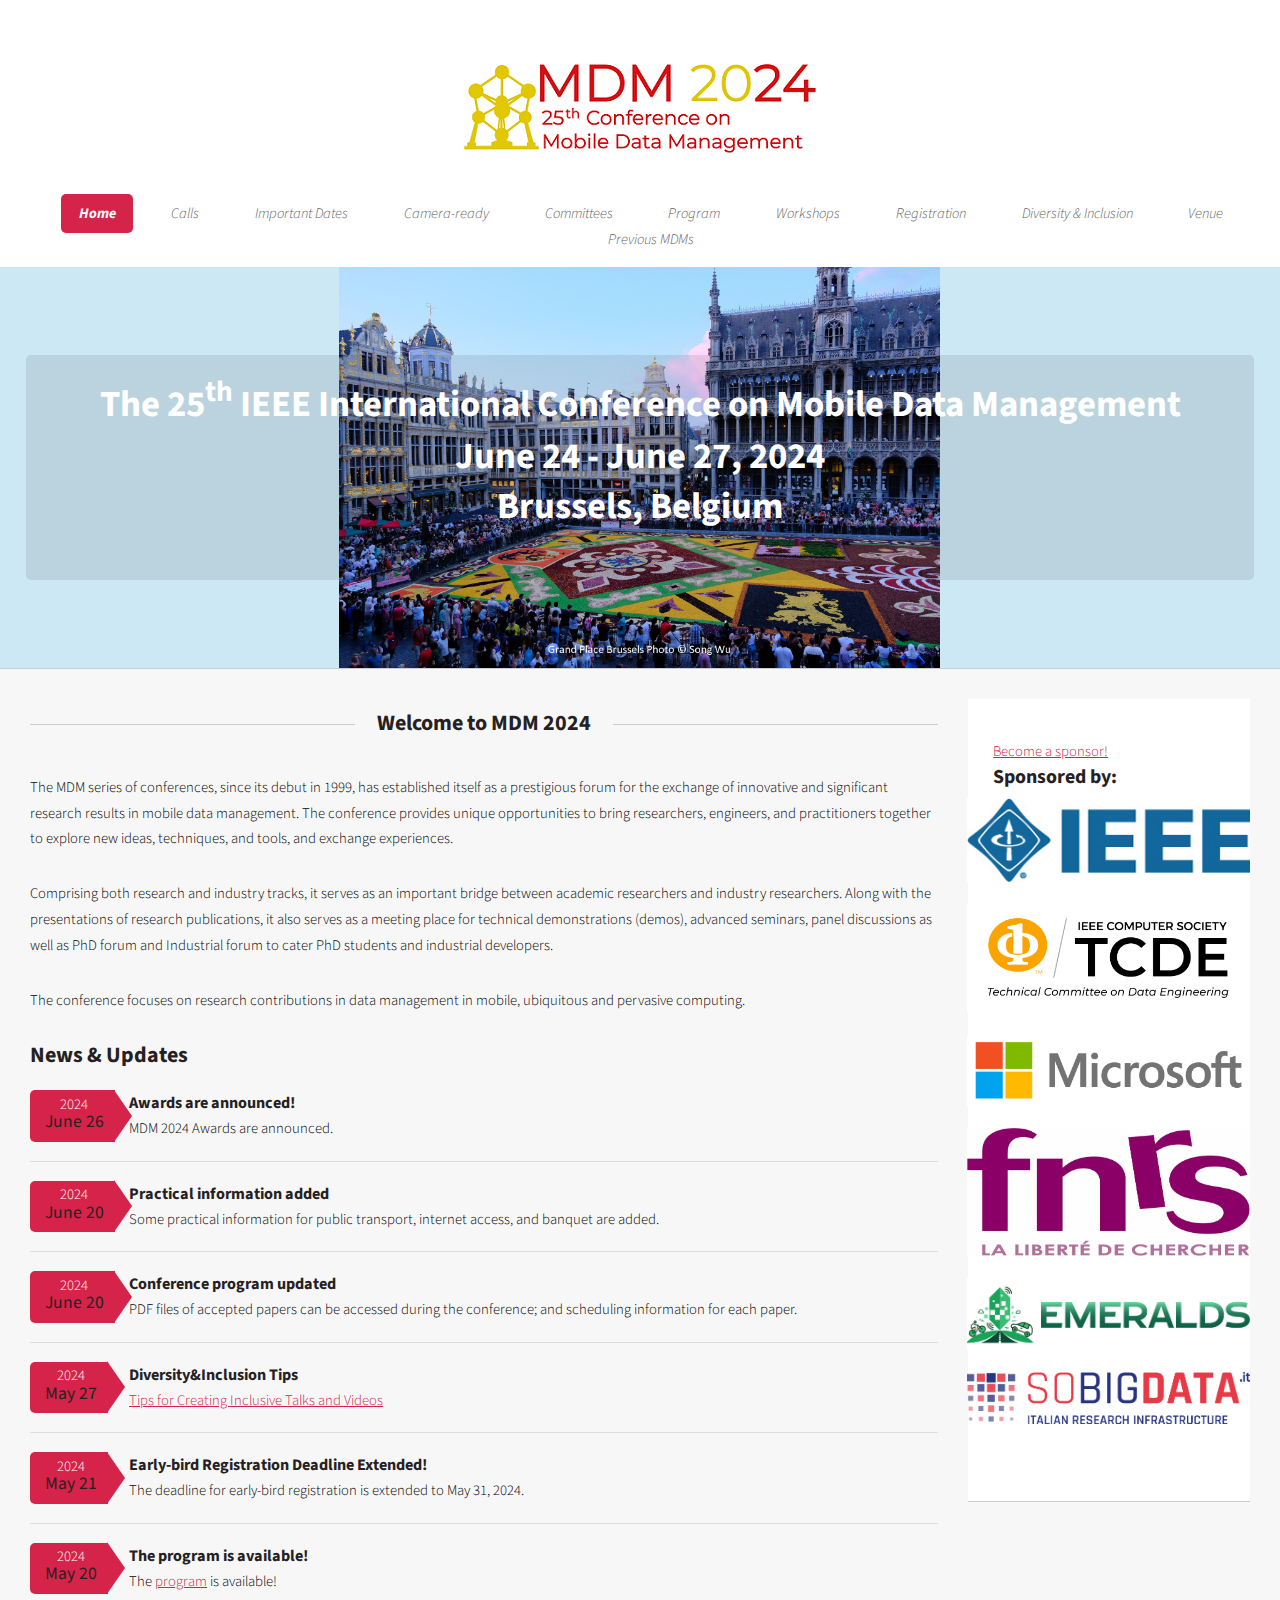
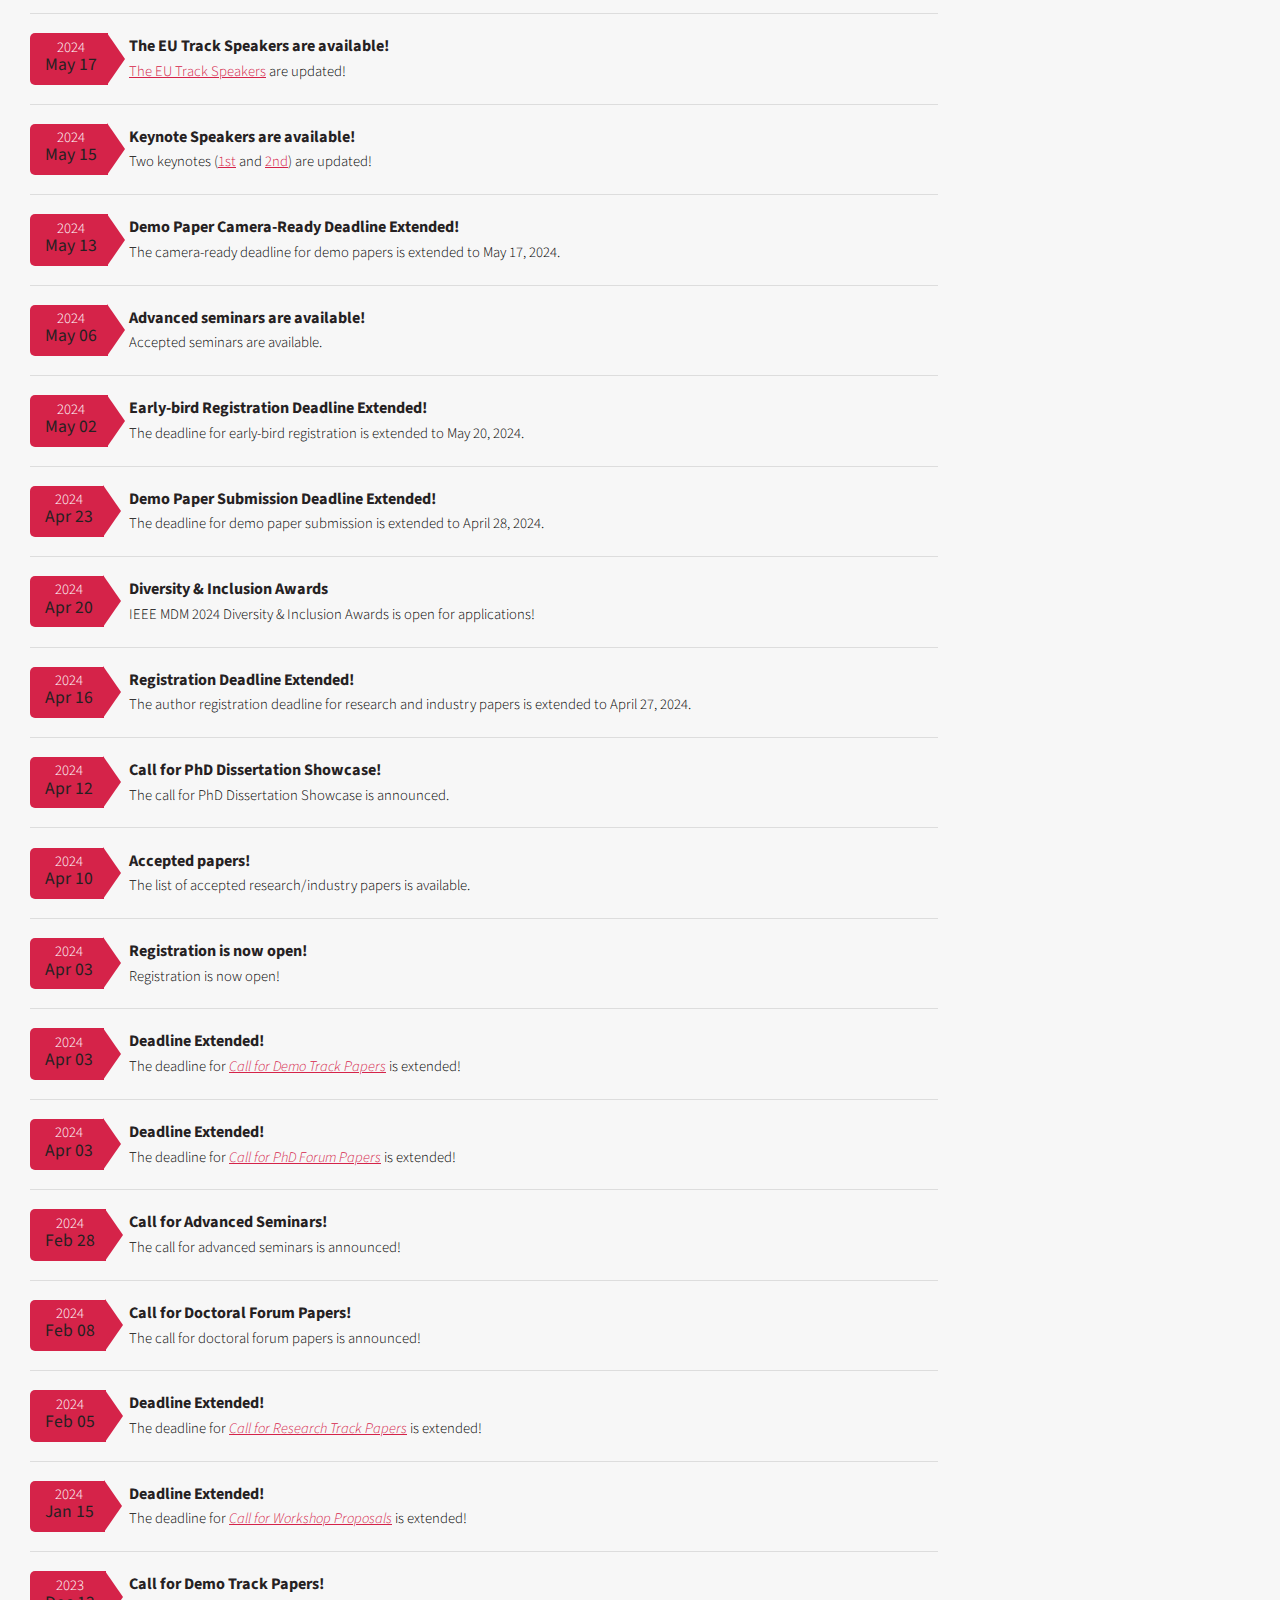
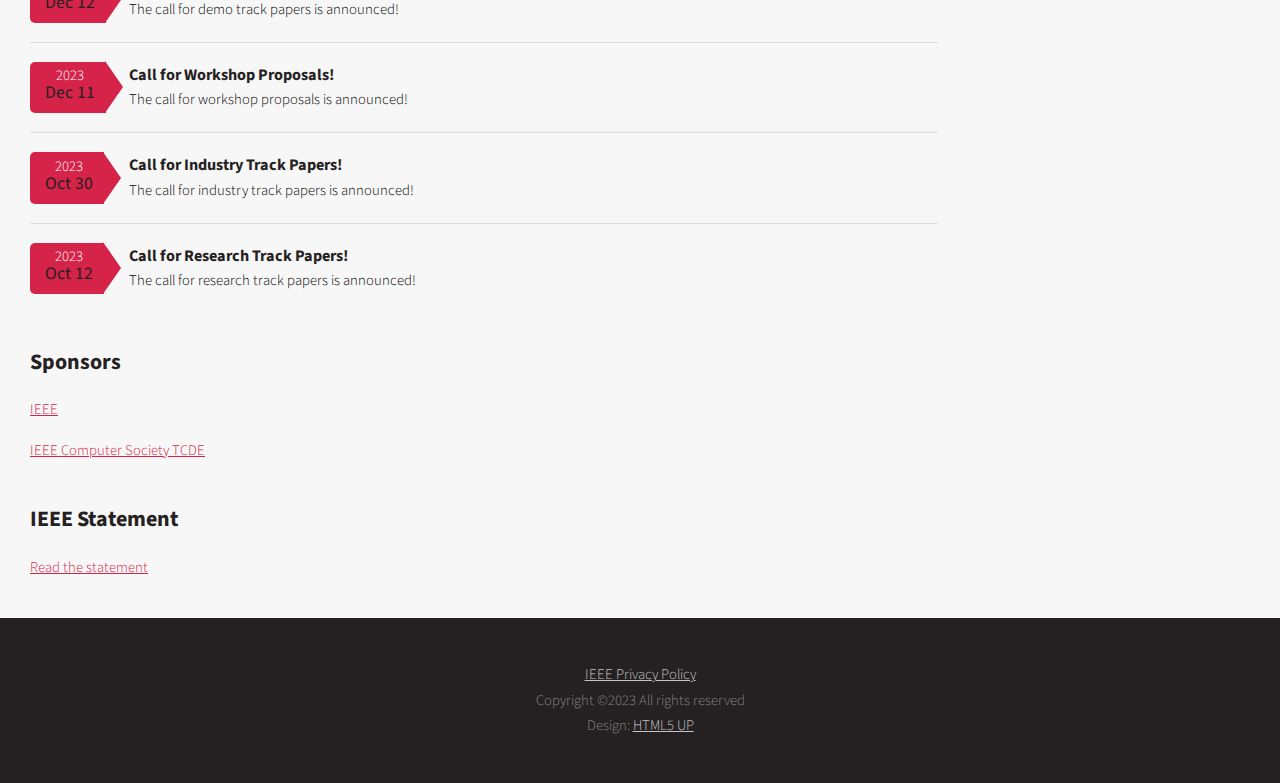
==== index.html @ 703441e5 "initital commit" ====
<!DOCTYPE HTML>
<!--
	Dopetrope by HTML5 UP
	html5up.net | @ajlkn
	Free for personal and commercial use under the CCA 3.0 license (html5up.net/license)
-->
<html>
	<head>
		<title>25th IEEE International Conference on Mobile Data Management, IEEE MDM 2024, June 24 - June 27, 2024 (Brussels)</title>
		<meta charset="utf-8" />
		<meta name="viewport" content="width=device-width, initial-scale=1, user-scalable=no" />
		<meta http-equiv="Content-Type" content="text/html; charset=UTF-8" />
		<meta http-equiv="Cache-Control" content="no-cache, no-store, must-revalidate" />
		<meta http-equiv="Pragma" content="no-cache" />
		<meta http-equiv="Expires" content="0" />

		<meta property="og:title" content="The 25th IEEE International Conference on Mobile Data Management, IEEE MDM 2024, June 24 - June 27, 2024 (Brussels)" />
		<link rel="stylesheet" href="assets/css/main.css" />
	</head>
	<body class="right-sidebar is-preload">
		<div id="page-wrapper">

			<!-- Header -->
				<section id="header">
					<!-- Logo -->
					<h1><a href="index.html"><img src="images/MDM2024-mini.png"></a></h1>

					<!-- Nav -->
					<nav id="nav">
						<ul>
							<li class="current"><a href="index.html">Home</a></li>
							<li>
								<a href="calls.html">Calls</a>
								<ul>
									<li><a href="callsResearch.html">Research Track Papers</a></li>
									<li><a href="callsIndustry.html">Industry Track Papers</a></li>
									<li><a href="callsWorkshop.html">Workshop Proposals</a></li>
									<li><a href="callsDemo.html">Demo Track Papers</a></li>
									<li><a href="callsDoctoral.html">Doctoral Colloquium</a></li>
									<li><a href="callsPhDshowcase.html">PhD Dissertation Showcase</a></li>
									<li><a href="callsAdvanced.html">Advanced Seminars</a></li>
								</ul>
							</li>
							<li><a href="dates.html">Important Dates</a></li>
							<li><a href="camera.html">Camera-ready</a></li>
							<li>
								<a href="committee.html">Committees</a>
								<ul>
									<li><a href="committees1.html">Organizing Committee</a></li>
									<li><a href="committees2.html">Program Committee</a></li>
								</ul>
							</li>
							<li>
								<a href="program.html">Program</a>
								<ul>
									<li><a href="advancedSeminars.html">Advanced Seminars</a></li>
									<li><a href="keynote.html">Keynotes</a></li>
									<li><a href="EUtrack.html">EU Track</a></li>
									<li><a href="awards.html">Awards</a></li>
								</ul>
							</li>
							<li>
								<a href="workshops.html">Workshops</a>
								<ul>
									<li><a href="https://workshopmauro2024.github.io/mauro2024/">MAURO 2024</a></li>
									<li><a href="https://sites.google.com/imtlucca.it/genai4mod-mdm24/home">GenAI4MoDA 2024</a></li>
									<li><a href="https://cdf4md.github.io/">CDF4MD 2024</a></li>
								</ul>
							</li>
							<li><a href="registration.html">Registration</a></li>
							<li>
								<a href="diversity.html">Diversity & Inclusion</a>
								<ul>
									<li><a href="DIgrant.html">Diversity and Inclusion Awards</a></li>
								</ul>
							</li>
							<li><a href="venue.html">Venue</a></li>
							<li><a href="prev.html">Previous MDMs</a></li>
						</ul>
					</nav>

					<!-- Banner -->
					<section id="banner">
						<header>
							<h2>The 25<sup>th</sup> IEEE International Conference on Mobile Data Management</h2>
							<h2>June 24 - June 27, 2024</h2>
							<h2>Brussels, Belgium</h2>
						</header>
					</section>

				</section>

			<!-- Main -->
				<section id="main">
					<div class="container">
						<div class="row">
							<div class="col-9 col-12-small">
								<div class="row">
									<div class="col-12">

										<!-- Blog -->
										<section>
											<header class="major">
												<h2>Welcome to MDM 2024</h2>
											</header>
											<p>The MDM series of conferences, since its debut in 1999, has
												established itself as a prestigious forum for the exchange of
												innovative and significant research results in mobile data management.
												The conference provides unique opportunities to bring researchers,
												engineers, and practitioners together to explore new ideas, techniques,
												and tools, and exchange experiences.</p>
											<p>Comprising both research and industry tracks, it serves as an
												important bridge between academic researchers and industry researchers.
												Along with the presentations of research publications, it also serves
												as a meeting place for technical demonstrations (demos),
												advanced seminars, panel discussions as well as PhD forum and
												Industrial forum to cater PhD students and industrial developers.</p>
											<p>The conference focuses on research contributions in data
												management in mobile, ubiquitous and pervasive computing.</p>

											<div>
												<section>
													<header>
														<h2>News & Updates</h2>
													</header>

													<ul class="dates">
														<li>
															<span class="date">2024 <strong>June 26</strong></span>
															<h3><a target="new_window" href="awards.html">Awards are announced!</a></h3>
															<p>MDM 2024 Awards are announced.</p>
														</li>
														<li>
															<span class="date">2024 <strong>June 20</strong></span>
															<h3><a target="new_window" href="venue.html">Practical information added</a></h3>
															<p>Some practical information for public transport, internet access, and banquet are added.</p>
														</li>
														<li>
															<span class="date">2024 <strong>June 20</strong></span>
															<h3><a target="new_window" href="program.html">Conference program updated</a></h3>
															<p>PDF files of accepted papers can be accessed during the conference; and scheduling information for each paper.</p>
														</li>
														<li>
															<span class="date">2024 <strong>May 27</strong></span>
															<h3><a>Diversity&Inclusion Tips</a></h3>
															<p><a href="https://dbdni.github.io/pages/inclusivetalks.html" target="new_window">Tips for Creating Inclusive Talks and Videos</a></p>
														</li>
														<li>
															<span class="date">2024 <strong>May 21</strong></span>
															<h3><a href="registration.html">Early-bird Registration Deadline Extended!</a></h3>
															<p>The deadline for early-bird registration is extended to May 31, 2024.</p>
														</li>
														<li>
															<span class="date">2024 <strong>May 20</strong></span>
															<h3><a>The program is available!</a></h3>
															<p>The <a href="program.html">program</a> is available!</p>
														</li>
														<li>
															<span class="date">2024 <strong>May 17</strong></span>
															<h3><a>The EU Track Speakers are available!</a></h3>
															<p><a href="EUtrack.html">The EU Track Speakers</a> are updated!</p>
														</li>
														<li>
															<span class="date">2024 <strong>May 15</strong></span>
															<h3><a>Keynote Speakers are available!</a></h3>
															<p>Two keynotes (<a href="keynote.html">1st</a> and <a href="diversity.html">2nd</a>) are updated!</p>
														</li>
														<li>
															<span class="date">2024 <strong>May 13</strong></span>
															<h3><a href="dates.html">Demo Paper Camera-Ready Deadline Extended!</a></h3>
															<p>The camera-ready deadline for demo papers is extended to May 17, 2024.</p>
														</li>
														<li>
															<span class="date">2024 <strong>May 06</strong></span>
															<h3><a href="advancedSeminars.html">Advanced seminars are available!</a></h3>
															<p>Accepted seminars are available.</p>
														</li>
														<li>
															<span class="date">2024 <strong>May 02</strong></span>
															<h3><a href="registration.html">Early-bird Registration Deadline Extended!</a></h3>
															<p>The deadline for early-bird registration is extended to May 20, 2024.</p>
														</li>
														<li>
															<span class="date">2024 <strong>Apr 23</strong></span>
															<h3><a href="dates.html">Demo Paper Submission Deadline Extended!</a></h3>
															<p>The deadline for demo paper submission is extended to April 28, 2024.</p>
														</li>
														<li>
															<span class="date">2024 <strong>Apr 20</strong></span>
															<h3><a href="DIgrant.html">Diversity & Inclusion  Awards</a></h3>
															<p>IEEE MDM 2024 Diversity & Inclusion  Awards is open for applications!</p>
														</li>
														<li>
															<span class="date">2024 <strong>Apr 16</strong></span>
															<h3><a href="registration.html">Registration Deadline Extended!</a></h3>
															<p>The author registration deadline for research and industry papers is extended to April 27, 2024.</p>
														</li>
														<li>
															<span class="date">2024 <strong>Apr 12</strong></span>
															<h3><a href="callsPhDshowcase.html">Call for PhD Dissertation Showcase!</a></h3>
															<p>The call for PhD Dissertation Showcase is announced.</p>
														</li>
														<li>
															<span class="date">2024 <strong>Apr 10</strong></span>
															<h3><a href="AcceptedPapers.html">Accepted papers!</a></h3>
															<p>The list of accepted research/industry papers is available.</p>
														</li>
														<li>
															<span class="date">2024 <strong>Apr 03</strong></span>
															<h3><a href="registration.html">Registration is now open!</a></h3>
															<p>Registration is now open!</p>
														</li>
														<li>
															<span class="date">2024 <strong>Apr 03</strong></span>
															<h3><a href="dates.html">Deadline Extended!</a></h3>
															<p>The deadline for <a href="callsDemo.html"><i>Call for Demo Track Papers</i></a> is extended!</p>
														</li>
														<li>
															<span class="date">2024 <strong>Apr 03</strong></span>
															<h3><a href="dates.html">Deadline Extended!</a></h3>
															<p>The deadline for <a href="callsDoctoral.html"><i>Call for PhD Forum Papers</i></a> is extended!</p>
														</li>
														<li>
															<span class="date">2024 <strong>Feb 28</strong></span>
															<h3><a href="callsAdvanced.html">Call for Advanced Seminars!</a></h3>
															<p>The call for advanced seminars is announced!</p>
														</li>
														<li>
															<span class="date">2024 <strong>Feb 08</strong></span>
															<h3><a href="callsDoctoral.html">Call for Doctoral Forum Papers!</a></h3>
															<p>The call for doctoral forum papers is announced!</p>
														</li>
														<li>
															<span class="date">2024 <strong>Feb 05</strong></span>
															<h3><a href="callsResearch.html">Deadline Extended!</a></h3>
															<p>The deadline for <a href="callsResearch.html"><i>Call for Research Track Papers</i></a> is extended!</p>
														</li>
														<li>
															<span class="date">2024 <strong>Jan 15</strong></span>
															<h3><a href="callsWorkshop.html">Deadline Extended!</a></h3>
															<p>The deadline for <a href="callsWorkshop.html"><i>Call for Workshop Proposals</i></a> is extended!</p>
														</li>
														<li>
															<span class="date">2023 <strong>Dec 12</strong></span>
															<h3><a href="callsDemo.html">Call for Demo Track Papers!</a></h3>
															<p>The call for demo track papers is announced!</p>
														</li>
														<li>
															<span class="date">2023 <strong>Dec 11</strong></span>
															<h3><a href="callsWorkshop.html">Call for Workshop Proposals!</a></h3>
															<p>The call for workshop proposals is announced!</p>
														</li>
														<li>
															<span class="date">2023 <strong>Oct 30</strong></span>
															<h3><a href="callsIndustry.html">Call for Industry Track Papers!</a></h3>
															<p>The call for industry track papers is announced!</p>
														</li>
														<li>
															<span class="date">2023 <strong>Oct 12</strong></span>
															<h3><a href="callsResearch.html">Call for Research Track Papers!</a></h3>
															<p>The call for research track papers is announced!</p>
														</li>
													</ul>
												</section>

												<section>
													<header>
														<h2>Sponsors</h2>
													</header>
													<ul class="divided">
														<li><a href="https://www.ieee.org/">IEEE</a></li>
														<li><a href="https://www.computer.org/communities/technical-committees/tcde">IEEE Computer Society TCDE</a></li>
													</ul>
												</section>

												<section>
													<header>
														<h2>IEEE Statement</h2>
													</header>
													<ul class="divided">
														<li><a href="assets/files/Statement.pdf">Read the statement</a></li>
													</ul>
												</section>
											</div>
										</section>

									</div>
								</div>
							</div>
							<div class="col-3 col-12-small" w3-include-html="submodules/sidebar.html">
							</div>
						</div>

					</div>
				</section>

			<!-- Footer -->
				<section id="footer" w3-include-html="submodules/footer.html">
				</section>

		</div>

		<!-- Scripts -->
			<script src="assets/js/jquery.min.js"></script>
			<script src="assets/js/jquery.dropotron.min.js"></script>
			<script src="assets/js/browser.min.js"></script>
			<script src="assets/js/breakpoints.min.js"></script>
			<script src="assets/js/util.js"></script>
			<script src="assets/js/main.js"></script>
			<script src="assets/js/includeHtml.js"></script>

	</body>
</html>
---- assets/css/main.css ----
@import url("fontawesome-all.min.css");
@import url("https://fonts.googleapis.com/css?family=Source+Sans+Pro:300,400,700,900,300italic");

/*
	Dopetrope by HTML5 UP
	html5up.net | @ajlkn
	Free for personal and commercial use under the CCA 3.0 license (html5up.net/license)
*/

html, body, div, span, applet, object,
iframe, h1, h2, h3, h4, h5, h6, p, blockquote,
pre, a, abbr, acronym, address, big, cite,
code, del, dfn, em, img, ins, kbd, q, s, samp,
small, strike, strong, sub, sup, tt, var, b,
u, i, center, dl, dt, dd, ol, ul, li, fieldset,
form, label, legend, table, caption, tbody,
tfoot, thead, tr, th, td, article, aside,
canvas, details, embed, figure, figcaption,
footer, header, hgroup, menu, nav, output, ruby,
section, summary, time, mark, audio, video {
	margin: 0;
	padding: 0;
	border: 0;
	font-size: 100%;
	font: inherit;
	vertical-align: baseline;}

article, aside, details, figcaption, figure,
footer, header, hgroup, menu, nav, section {
	display: block;}

body {
	line-height: 1;
}

ol, ul {
	list-style: none;
}

blockquote, q {
	quotes: none;
}

	blockquote:before, blockquote:after, q:before, q:after {
		content: '';
		content: none;
	}

table {
	border-collapse: collapse;
	border-spacing: 0;
}

body {
	-webkit-text-size-adjust: none;
}

mark {
	background-color: transparent;
	color: inherit;
}

input::-moz-focus-inner {
	border: 0;
	padding: 0;
}

input, select, textarea {
	-moz-appearance: none;
	-webkit-appearance: none;
	-ms-appearance: none;
	appearance: none;
}

/* Basic */

	html {
		box-sizing: border-box;
	}

	*, *:before, *:after {
		box-sizing: inherit;
	}

	body {
		background: #252122;
		background-image: url("images/bg02.png");
	}

		body.is-preload *, body.is-preload *:before, body.is-preload *:after {
			-moz-animation: none !important;
			-webkit-animation: none !important;
			-ms-animation: none !important;
			animation: none !important;
			-moz-transition: none !important;
			-webkit-transition: none !important;
			-ms-transition: none !important;
			transition: none !important;
		}

	body, input, textarea, select {
		font-family: 'Source Sans Pro';
		font-weight: 300;
		color: black;
		font-size: 14pt;
		line-height: 1.75em;
	}

	strong, b {
		color: #252122;
		font-weight: 400;
	}

	i, em {
		font-style: italic;
	}

	sub {
		position: relative;
		top: 0.5em;
		font-size: 0.8em;
	}

	sup {
		position: relative;
		top: -0.5em;
		font-size: 0.8em;
	}

	blockquote {
		border-left: solid 0.75em #dddddd;
		padding: 1em 0 1em 1.5em;
		font-style: italic;
	}

	h1, h2, h3, h4, h5, h6 {
		color: #252122;
		font-weight: 700;
	}

	h1 a, h2 a, h3 a, h4 a, h5 a, h6 a {
		color: inherit;
		text-decoration: none;
	}

	h2 {
		font-size: 1.5em;
	}

	h3 {
		font-size: 1.35em;
	}

	a {
		color: #d52349;
		text-decoration: underline;
	}

		a:hover {
			text-decoration: none;
		}

	br.clear {
		clear: both;
	}

	hr {
		border: 0;
		border-top: solid 1px #dddddd;
		height: 1px;
		margin: 2em 0 2em 0;
	}

	p, ul, ol, dl, table {
		margin-bottom: 2em;
	}

/* Container */

	.container {
		margin: 0 auto;
		max-width: 100%;
		width: 70em;
	}

		@media screen and (max-width: 1680px) {

			.container {
				width: 70em;
			}

		}

		@media screen and (max-width: 1280px) {

			.container {
				width: calc(100% - 60px);
			}

		}

		@media screen and (max-width: 980px) {

			.container {
				width: calc(100% - 80px);
			}

		}

		@media screen and (max-width: 736px) {

			.container {
				width: calc(100% - 40px);
			}

		}

/* Row */

	.row {
		display: flex;
		flex-wrap: wrap;
		box-sizing: border-box;
		align-items: stretch;
	}

		.row > * {
			box-sizing: border-box;
		}

		.row.gtr-uniform > * > :last-child {
			margin-bottom: 0;
		}

		.row.aln-left {
			justify-content: flex-start;
		}

		.row.aln-center {
			justify-content: center;
		}

		.row.aln-right {
			justify-content: flex-end;
		}

		.row.aln-top {
			align-items: flex-start;
		}

		.row.aln-middle {
			align-items: center;
		}

		.row.aln-bottom {
			align-items: flex-end;
		}

		.row > .imp {
			order: -1;
		}

		.row > .col-1 {
			width: 8.33333%;
		}

		.row > .off-1 {
			margin-left: 8.33333%;
		}

		.row > .col-2 {
			width: 16.66667%;
		}

		.row > .off-2 {
			margin-left: 16.66667%;
		}

		.row > .col-3 {
			width: 25%;
		}

		.row > .off-3 {
			margin-left: 25%;
		}

		.row > .col-4 {
			width: 33.33333%;
		}

		.row > .off-4 {
			margin-left: 33.33333%;
		}

		.row > .col-5 {
			width: 41.66667%;
		}

		.row > .off-5 {
			margin-left: 41.66667%;
		}

		.row > .col-6 {
			width: 50%;
		}

		.row > .off-6 {
			margin-left: 50%;
		}

		.row > .col-7 {
			width: 58.33333%;
		}

		.row > .off-7 {
			margin-left: 58.33333%;
		}

		.row > .col-8 {
			width: 66.66667%;
		}

		.row > .off-8 {
			margin-left: 66.66667%;
		}

		.row > .col-9 {
			width: 75%;
		}

		.row > .off-9 {
			margin-left: 75%;
		}

		.row > .col-10 {
			width: 83.33333%;
		}

		.row > .off-10 {
			margin-left: 83.33333%;
		}

		.row > .col-11 {
			width: 91.66667%;
		}

		.row > .off-11 {
			margin-left: 91.66667%;
		}

		.row > .col-12 {
			width: 100%;
		}

		.row > .off-12 {
			margin-left: 100%;
		}

		.row.gtr-0 {
			margin-top: 0px;
			margin-left: 0px;
		}

			.row.gtr-0 > * {
				padding: 0px 0 0 0px;
			}

			.row.gtr-0.gtr-uniform {
				margin-top: 0px;
			}

				.row.gtr-0.gtr-uniform > * {
					padding-top: 0px;
				}

		.row.gtr-25 {
			margin-top: -12.5px;
			margin-left: -12.5px;
		}

			.row.gtr-25 > * {
				padding: 12.5px 0 0 12.5px;
			}

			.row.gtr-25.gtr-uniform {
				margin-top: -12.5px;
			}

				.row.gtr-25.gtr-uniform > * {
					padding-top: 12.5px;
				}

		.row.gtr-50 {
			margin-top: -25px;
			margin-left: -25px;
		}

			.row.gtr-50 > * {
				padding: 25px 0 0 25px;
			}

			.row.gtr-50.gtr-uniform {
				margin-top: -25px;
			}

				.row.gtr-50.gtr-uniform > * {
					padding-top: 25px;
				}

		.row {
			margin-top: -50px;
			margin-left: -50px;
		}

			.row > * {
				padding: 50px 0 0 50px;
			}

			.row.gtr-uniform {
				margin-top: -50px;
			}

				.row.gtr-uniform > * {
					padding-top: 50px;
				}

		.row.gtr-150 {
			margin-top: -75px;
			margin-left: -75px;
		}

			.row.gtr-150 > * {
				padding: 75px 0 0 75px;
			}

			.row.gtr-150.gtr-uniform {
				margin-top: -75px;
			}

				.row.gtr-150.gtr-uniform > * {
					padding-top: 75px;
				}

		.row.gtr-200 {
			margin-top: -100px;
			margin-left: -100px;
		}

			.row.gtr-200 > * {
				padding: 100px 0 0 100px;
			}

			.row.gtr-200.gtr-uniform {
				margin-top: -100px;
			}

				.row.gtr-200.gtr-uniform > * {
					padding-top: 100px;
				}

		@media screen and (max-width: 1680px) {

			.row {
				display: flex;
				flex-wrap: wrap;
				box-sizing: border-box;
				align-items: stretch;
			}

				.row > * {
					box-sizing: border-box;
				}

				.row.gtr-uniform > * > :last-child {
					margin-bottom: 0;
				}

				.row.aln-left {
					justify-content: flex-start;
				}

				.row.aln-center {
					justify-content: center;
				}

				.row.aln-right {
					justify-content: flex-end;
				}

				.row.aln-top {
					align-items: flex-start;
				}

				.row.aln-middle {
					align-items: center;
				}

				.row.aln-bottom {
					align-items: flex-end;
				}

				.row > .imp-xlarge {
					order: -1;
				}

				.row > .col-1-xlarge {
					width: 8.33333%;
				}

				.row > .off-1-xlarge {
					margin-left: 8.33333%;
				}

				.row > .col-2-xlarge {
					width: 16.66667%;
				}

				.row > .off-2-xlarge {
					margin-left: 16.66667%;
				}

				.row > .col-3-xlarge {
					width: 25%;
				}

				.row > .off-3-xlarge {
					margin-left: 25%;
				}

				.row > .col-4-xlarge {
					width: 33.33333%;
				}

				.row > .off-4-xlarge {
					margin-left: 33.33333%;
				}

				.row > .col-5-xlarge {
					width: 41.66667%;
				}

				.row > .off-5-xlarge {
					margin-left: 41.66667%;
				}

				.row > .col-6-xlarge {
					width: 50%;
				}

				.row > .off-6-xlarge {
					margin-left: 50%;
				}

				.row > .col-7-xlarge {
					width: 58.33333%;
				}

				.row > .off-7-xlarge {
					margin-left: 58.33333%;
				}

				.row > .col-8-xlarge {
					width: 66.66667%;
				}

				.row > .off-8-xlarge {
					margin-left: 66.66667%;
				}

				.row > .col-9-xlarge {
					width: 75%;
				}

				.row > .off-9-xlarge {
					margin-left: 75%;
				}

				.row > .col-10-xlarge {
					width: 83.33333%;
				}

				.row > .off-10-xlarge {
					margin-left: 83.33333%;
				}

				.row > .col-11-xlarge {
					width: 91.66667%;
				}

				.row > .off-11-xlarge {
					margin-left: 91.66667%;
				}

				.row > .col-12-xlarge {
					width: 100%;
				}

				.row > .off-12-xlarge {
					margin-left: 100%;
				}

				.row.gtr-0 {
					margin-top: 0px;
					margin-left: 0px;
				}

					.row.gtr-0 > * {
						padding: 0px 0 0 0px;
					}

					.row.gtr-0.gtr-uniform {
						margin-top: 0px;
					}

						.row.gtr-0.gtr-uniform > * {
							padding-top: 0px;
						}

				.row.gtr-25 {
					margin-top: -12.5px;
					margin-left: -12.5px;
				}

					.row.gtr-25 > * {
						padding: 12.5px 0 0 12.5px;
					}

					.row.gtr-25.gtr-uniform {
						margin-top: -12.5px;
					}

						.row.gtr-25.gtr-uniform > * {
							padding-top: 12.5px;
						}

				.row.gtr-50 {
					margin-top: -25px;
					margin-left: -25px;
				}

					.row.gtr-50 > * {
						padding: 25px 0 0 25px;
					}

					.row.gtr-50.gtr-uniform {
						margin-top: -25px;
					}

						.row.gtr-50.gtr-uniform > * {
							padding-top: 25px;
						}

				.row {
					margin-top: -50px;
					margin-left: -50px;
				}

					.row > * {
						padding: 50px 0 0 50px;
					}

					.row.gtr-uniform {
						margin-top: -50px;
					}

						.row.gtr-uniform > * {
							padding-top: 50px;
						}

				.row.gtr-150 {
					margin-top: -75px;
					margin-left: -75px;
				}

					.row.gtr-150 > * {
						padding: 75px 0 0 75px;
					}

					.row.gtr-150.gtr-uniform {
						margin-top: -75px;
					}

						.row.gtr-150.gtr-uniform > * {
							padding-top: 75px;
						}

				.row.gtr-200 {
					margin-top: -100px;
					margin-left: -100px;
				}

					.row.gtr-200 > * {
						padding: 100px 0 0 100px;
					}

					.row.gtr-200.gtr-uniform {
						margin-top: -100px;
					}

						.row.gtr-200.gtr-uniform > * {
							padding-top: 100px;
						}

		}

		@media screen and (max-width: 1280px) {

			.row {
				display: flex;
				flex-wrap: wrap;
				box-sizing: border-box;
				align-items: stretch;
			}

				.row > * {
					box-sizing: border-box;
				}

				.row.gtr-uniform > * > :last-child {
					margin-bottom: 0;
				}

				.row.aln-left {
					justify-content: flex-start;
				}

				.row.aln-center {
					justify-content: center;
				}

				.row.aln-right {
					justify-content: flex-end;
				}

				.row.aln-top {
					align-items: flex-start;
				}

				.row.aln-middle {
					align-items: center;
				}

				.row.aln-bottom {
					align-items: flex-end;
				}

				.row > .imp-large {
					order: -1;
				}

				.row > .col-1-large {
					width: 8.33333%;
				}

				.row > .off-1-large {
					margin-left: 8.33333%;
				}

				.row > .col-2-large {
					width: 16.66667%;
				}

				.row > .off-2-large {
					margin-left: 16.66667%;
				}

				.row > .col-3-large {
					width: 25%;
				}

				.row > .off-3-large {
					margin-left: 25%;
				}

				.row > .col-4-large {
					width: 33.33333%;
				}

				.row > .off-4-large {
					margin-left: 33.33333%;
				}

				.row > .col-5-large {
					width: 41.66667%;
				}

				.row > .off-5-large {
					margin-left: 41.66667%;
				}

				.row > .col-6-large {
					width: 50%;
				}

				.row > .off-6-large {
					margin-left: 50%;
				}

				.row > .col-7-large {
					width: 58.33333%;
				}

				.row > .off-7-large {
					margin-left: 58.33333%;
				}

				.row > .col-8-large {
					width: 66.66667%;
				}

				.row > .off-8-large {
					margin-left: 66.66667%;
				}

				.row > .col-9-large {
					width: 75%;
				}

				.row > .off-9-large {
					margin-left: 75%;
				}

				.row > .col-10-large {
					width: 83.33333%;
				}

				.row > .off-10-large {
					margin-left: 83.33333%;
				}

				.row > .col-11-large {
					width: 91.66667%;
				}

				.row > .off-11-large {
					margin-left: 91.66667%;
				}

				.row > .col-12-large {
					width: 100%;
				}

				.row > .off-12-large {
					margin-left: 100%;
				}

				.row.gtr-0 {
					margin-top: 0px;
					margin-left: 0px;
				}

					.row.gtr-0 > * {
						padding: 0px 0 0 0px;
					}

					.row.gtr-0.gtr-uniform {
						margin-top: 0px;
					}

						.row.gtr-0.gtr-uniform > * {
							padding-top: 0px;
						}

				.row.gtr-25 {
					margin-top: -7.5px;
					margin-left: -7.5px;
				}

					.row.gtr-25 > * {
						padding: 7.5px 0 0 7.5px;
					}

					.row.gtr-25.gtr-uniform {
						margin-top: -7.5px;
					}

						.row.gtr-25.gtr-uniform > * {
							padding-top: 7.5px;
						}

				.row.gtr-50 {
					margin-top: -15px;
					margin-left: -15px;
				}

					.row.gtr-50 > * {
						padding: 15px 0 0 15px;
					}

					.row.gtr-50.gtr-uniform {
						margin-top: -15px;
					}

						.row.gtr-50.gtr-uniform > * {
							padding-top: 15px;
						}

				.row {
					margin-top: -30px;
					margin-left: -30px;
				}

					.row > * {
						padding: 30px 0 0 30px;
					}

					.row.gtr-uniform {
						margin-top: -30px;
					}

						.row.gtr-uniform > * {
							padding-top: 30px;
						}

				.row.gtr-150 {
					margin-top: -45px;
					margin-left: -45px;
				}

					.row.gtr-150 > * {
						padding: 45px 0 0 45px;
					}

					.row.gtr-150.gtr-uniform {
						margin-top: -45px;
					}

						.row.gtr-150.gtr-uniform > * {
							padding-top: 45px;
						}

				.row.gtr-200 {
					margin-top: -60px;
					margin-left: -60px;
				}

					.row.gtr-200 > * {
						padding: 60px 0 0 60px;
					}

					.row.gtr-200.gtr-uniform {
						margin-top: -60px;
					}

						.row.gtr-200.gtr-uniform > * {
							padding-top: 60px;
						}

		}

		@media screen and (max-width: 980px) {

			.row {
				display: flex;
				flex-wrap: wrap;
				box-sizing: border-box;
				align-items: stretch;
			}

				.row > * {
					box-sizing: border-box;
				}

				.row.gtr-uniform > * > :last-child {
					margin-bottom: 0;
				}

				.row.aln-left {
					justify-content: flex-start;
				}

				.row.aln-center {
					justify-content: center;
				}

				.row.aln-right {
					justify-content: flex-end;
				}

				.row.aln-top {
					align-items: flex-start;
				}

				.row.aln-middle {
					align-items: center;
				}

				.row.aln-bottom {
					align-items: flex-end;
				}

				.row > .imp-medium {
					order: -1;
				}

				.row > .col-1-medium {
					width: 8.33333%;
				}

				.row > .off-1-medium {
					margin-left: 8.33333%;
				}

				.row > .col-2-medium {
					width: 16.66667%;
				}

				.row > .off-2-medium {
					margin-left: 16.66667%;
				}

				.row > .col-3-medium {
					width: 25%;
				}

				.row > .off-3-medium {
					margin-left: 25%;
				}

				.row > .col-4-medium {
					width: 33.33333%;
				}

				.row > .off-4-medium {
					margin-left: 33.33333%;
				}

				.row > .col-5-medium {
					width: 41.66667%;
				}

				.row > .off-5-medium {
					margin-left: 41.66667%;
				}

				.row > .col-6-medium {
					width: 50%;
				}

				.row > .off-6-medium {
					margin-left: 50%;
				}

				.row > .col-7-medium {
					width: 58.33333%;
				}

				.row > .off-7-medium {
					margin-left: 58.33333%;
				}

				.row > .col-8-medium {
					width: 66.66667%;
				}

				.row > .off-8-medium {
					margin-left: 66.66667%;
				}

				.row > .col-9-medium {
					width: 75%;
				}

				.row > .off-9-medium {
					margin-left: 75%;
				}

				.row > .col-10-medium {
					width: 83.33333%;
				}

				.row > .off-10-medium {
					margin-left: 83.33333%;
				}

				.row > .col-11-medium {
					width: 91.66667%;
				}

				.row > .off-11-medium {
					margin-left: 91.66667%;
				}

				.row > .col-12-medium {
					width: 100%;
				}

				.row > .off-12-medium {
					margin-left: 100%;
				}

				.row.gtr-0 {
					margin-top: 0px;
					margin-left: 0px;
				}

					.row.gtr-0 > * {
						padding: 0px 0 0 0px;
					}

					.row.gtr-0.gtr-uniform {
						margin-top: 0px;
					}

						.row.gtr-0.gtr-uniform > * {
							padding-top: 0px;
						}

				.row.gtr-25 {
					margin-top: -10px;
					margin-left: -10px;
				}

					.row.gtr-25 > * {
						padding: 10px 0 0 10px;
					}

					.row.gtr-25.gtr-uniform {
						margin-top: -10px;
					}

						.row.gtr-25.gtr-uniform > * {
							padding-top: 10px;
						}

				.row.gtr-50 {
					margin-top: -20px;
					margin-left: -20px;
				}

					.row.gtr-50 > * {
						padding: 20px 0 0 20px;
					}

					.row.gtr-50.gtr-uniform {
						margin-top: -20px;
					}

						.row.gtr-50.gtr-uniform > * {
							padding-top: 20px;
						}

				.row {
					margin-top: -40px;
					margin-left: -40px;
				}

					.row > * {
						padding: 40px 0 0 40px;
					}

					.row.gtr-uniform {
						margin-top: -40px;
					}

						.row.gtr-uniform > * {
							padding-top: 40px;
						}

				.row.gtr-150 {
					margin-top: -60px;
					margin-left: -60px;
				}

					.row.gtr-150 > * {
						padding: 60px 0 0 60px;
					}

					.row.gtr-150.gtr-uniform {
						margin-top: -60px;
					}

						.row.gtr-150.gtr-uniform > * {
							padding-top: 60px;
						}

				.row.gtr-200 {
					margin-top: -80px;
					margin-left: -80px;
				}

					.row.gtr-200 > * {
						padding: 80px 0 0 80px;
					}

					.row.gtr-200.gtr-uniform {
						margin-top: -80px;
					}

						.row.gtr-200.gtr-uniform > * {
							padding-top: 80px;
						}

		}

		@media screen and (max-width: 736px) {

			.row {
				display: flex;
				flex-wrap: wrap;
				box-sizing: border-box;
				align-items: stretch;
			}

				.row > * {
					box-sizing: border-box;
				}

				.row.gtr-uniform > * > :last-child {
					margin-bottom: 0;
				}

				.row.aln-left {
					justify-content: flex-start;
				}

				.row.aln-center {
					justify-content: center;
				}

				.row.aln-right {
					justify-content: flex-end;
				}

				.row.aln-top {
					align-items: flex-start;
				}

				.row.aln-middle {
					align-items: center;
				}

				.row.aln-bottom {
					align-items: flex-end;
				}

				.row > .imp-small {
					order: -1;
				}

				.row > .col-1-small {
					width: 8.33333%;
				}

				.row > .off-1-small {
					margin-left: 8.33333%;
				}

				.row > .col-2-small {
					width: 16.66667%;
				}

				.row > .off-2-small {
					margin-left: 16.66667%;
				}

				.row > .col-3-small {
					width: 25%;
				}

				.row > .off-3-small {
					margin-left: 25%;
				}

				.row > .col-4-small {
					width: 33.33333%;
				}

				.row > .off-4-small {
					margin-left: 33.33333%;
				}

				.row > .col-5-small {
					width: 41.66667%;
				}

				.row > .off-5-small {
					margin-left: 41.66667%;
				}

				.row > .col-6-small {
					width: 50%;
				}

				.row > .off-6-small {
					margin-left: 50%;
				}

				.row > .col-7-small {
					width: 58.33333%;
				}

				.row > .off-7-small {
					margin-left: 58.33333%;
				}

				.row > .col-8-small {
					width: 66.66667%;
				}

				.row > .off-8-small {
					margin-left: 66.66667%;
				}

				.row > .col-9-small {
					width: 75%;
				}

				.row > .off-9-small {
					margin-left: 75%;
				}

				.row > .col-10-small {
					width: 83.33333%;
				}

				.row > .off-10-small {
					margin-left: 83.33333%;
				}

				.row > .col-11-small {
					width: 91.66667%;
				}

				.row > .off-11-small {
					margin-left: 91.66667%;
				}

				.row > .col-12-small {
					width: 100%;
				}

				.row > .off-12-small {
					margin-left: 100%;
				}

				.row.gtr-0 {
					margin-top: 0px;
					margin-left: 0px;
				}

					.row.gtr-0 > * {
						padding: 0px 0 0 0px;
					}

					.row.gtr-0.gtr-uniform {
						margin-top: 0px;
					}

						.row.gtr-0.gtr-uniform > * {
							padding-top: 0px;
						}

				.row.gtr-25 {
					margin-top: -5px;
					margin-left: -5px;
				}

					.row.gtr-25 > * {
						padding: 5px 0 0 5px;
					}

					.row.gtr-25.gtr-uniform {
						margin-top: -5px;
					}

						.row.gtr-25.gtr-uniform > * {
							padding-top: 5px;
						}

				.row.gtr-50 {
					margin-top: -10px;
					margin-left: -10px;
				}

					.row.gtr-50 > * {
						padding: 10px 0 0 10px;
					}

					.row.gtr-50.gtr-uniform {
						margin-top: -10px;
					}

						.row.gtr-50.gtr-uniform > * {
							padding-top: 10px;
						}

				.row {
					margin-top: -20px;
					margin-left: -20px;
				}

					.row > * {
						padding: 20px 0 0 20px;
					}

					.row.gtr-uniform {
						margin-top: -20px;
					}

						.row.gtr-uniform > * {
							padding-top: 20px;
						}

				.row.gtr-150 {
					margin-top: -30px;
					margin-left: -30px;
				}

					.row.gtr-150 > * {
						padding: 30px 0 0 30px;
					}

					.row.gtr-150.gtr-uniform {
						margin-top: -30px;
					}

						.row.gtr-150.gtr-uniform > * {
							padding-top: 30px;
						}

				.row.gtr-200 {
					margin-top: -40px;
					margin-left: -40px;
				}

					.row.gtr-200 > * {
						padding: 40px 0 0 40px;
					}

					.row.gtr-200.gtr-uniform {
						margin-top: -40px;
					}

						.row.gtr-200.gtr-uniform > * {
							padding-top: 40px;
						}

		}

/* Form */

	form label {
		display: block;
		color: #252122;
		font-weight: 400;
		margin: 0 0 0.5em 0;
	}

	form input[type=text],
	form input[type=email],
	form input[type=password],
	form select,
	form textarea {
		-webkit-appearance: none;
		display: block;
		border: 0;
		padding: 0.75em 1em;
		font-size: 1em;
		border-radius: 5px;
		border: solid 1px #dddddd;
		background: #fff;
		width: 100%;
	}

		form input[type=text]:focus,
		form input[type=email]:focus,
		form input[type=password]:focus,
		form select:focus,
		form textarea:focus {
			box-shadow: inset 0px 0px 1px 1px #43bff0;
		}

	form textarea {
		height: 15em;
	}

	form ::-webkit-input-placeholder {
		color: #555 !important;
	}

	form :-moz-placeholder {
		color: #555 !important;
	}

	form ::-moz-placeholder {
		color: #555 !important;
	}

	form :-ms-input-placeholder {
		color: #555 !important;
	}

	form ::-moz-focus-inner {
		border: 0;
	}

/* Tables */

	table {
		width: 100%;
	}

		table tr {
			border-top: solid 1px #dddddd;
		}

			table tr:first-child {
				border-top: 0;
			}

		table td {
			padding: 0.5em 1em 0.5em 1em;
		}

		table th {
			text-align: left;
			padding: 0.5em 1em 0.5em 1em;
			font-weight: 700;
			margin: 0 0 1em 0;
		}

		table thead {
			border-bottom: solid 2px #dddddd;
		}

/* Section/Article */

	section, article {
		margin-bottom: 2.5em;
	}

		section > :last-child, section:last-child, article > :last-child, article:last-child {
			margin-bottom: 0;
		}

	header {
		margin: 0 0 1.5em 0;
	}

		header > p {
			display: block;
			font-style: italic;
			margin: 0.5em 0 0 0;
			padding-bottom: 0.5em;
		}

		header.major {
			position: relative;
			text-align: center;
			border-top: solid 1px #ccc;
			top: 1em;
			margin: 0 0 3em 0;
		}

			header.major h2 {
				background: #fff;
				position: relative;
				top: -0.65em;
				display: inline;
				margin: 0;
				padding: 0 1em 0 1em;
			}

	footer {
		margin: 2.25em 0 0 0;
	}

/* Box */

	.box {
		background: #ffffff;
		border-bottom: solid 1px #ccc;
		padding: 2.75em 1.75em 2.75em 1.75em;
	}

		.box .image.featured {
			position: relative;
			width: auto;
			left: 1.75em;
			top: 1.75em;
			margin: -4.5em 0 4.25em -3.5em;
		}

		.box.post header {
			padding-top: 1em;
			margin: 0 0 2em 0;
		}

		.box.post h2 {
			font-size: 2.5em;
			letter-spacing: -0.015em;
		}

		.box.post header > p {
			margin-top: 1.25em;
			font-size: 1.25em;
		}

		.box footer ul.actions {
			margin-bottom: 0;
		}

/* Button */

	input[type="button"],
	input[type="submit"],
	input[type="reset"],
	button,
	.button {
		-webkit-appearance: none;
		display: inline-block;
		text-decoration: none;
		cursor: pointer;
		border: 0;
		border-radius: 5px;
		background: #d52349;
		color: #fff !important;
		font-weight: 700;
		outline: 0;
		font-size: 1.1em;
		padding: 0.65em 1.5em 0.65em 1.5em;
		text-align: center;
		-moz-transition: background-color .25s ease-in-out;
		-webkit-transition: background-color .25s ease-in-out;
		-ms-transition: background-color .25s ease-in-out;
		transition: background-color .25s ease-in-out;
	}

		input[type="button"]:hover,
		input[type="submit"]:hover,
		input[type="reset"]:hover,
		button:hover,
		.button:hover {
			background: #e53359;
		}

		input[type="button"]:active,
		input[type="submit"]:active,
		input[type="reset"]:active,
		button:active,
		.button:active {
			background: #c51349;
		}

		input[type="button"].alt,
		input[type="submit"].alt,
		input[type="reset"].alt,
		button.alt,
		.button.alt {
			background: #252122;
		}

			input[type="button"].alt:hover,
			input[type="submit"].alt:hover,
			input[type="reset"].alt:hover,
			button.alt:hover,
			.button.alt:hover {
				background: #353132;
			}

			input[type="button"].alt:active,
			input[type="submit"].alt:active,
			input[type="reset"].alt:active,
			button.alt:active,
			.button.alt:active {
				background: #151112;
			}

		input[type="button"].icon:before,
		input[type="submit"].icon:before,
		input[type="reset"].icon:before,
		button.icon:before,
		.button.icon:before {
			opacity: 0.35;
			position: relative;
			top: 0.05em;
			margin-right: 0.75em;
		}

		input[type="button"].large,
		input[type="submit"].large,
		input[type="reset"].large,
		button.large,
		.button.large {
			font-size: 1.5em;
			padding: 0.75em 1.5em 0.75em 1.5em;
		}

/* Image */

	.image {
		display: inline-block;
		outline: 0;
	}

		.image img {
			display: block;
			width: 100%;
		}

		.image.centered {
			display: block;
			margin: 0 0 2em 0;
		}

			.image.centered img {
				margin: 0 auto;
				width: auto;
			}

		.image.featured {
			display: block;
			width: 100%;
			margin: 0 0 2em 0;
		}

		.image.left {
			float: left;
			margin: 0 2em 2em 0;
		}

/* List */

	ul {
		list-style: disc;
		padding-left: 1em;
	}

		ul li {
			padding-left: 0.5em;
		}

	ol {
		list-style: decimal;
		padding-left: 1.25em;
	}

		ol li {
			padding-left: 0.25em;
		}

/* Actions */

	ul.actions {
		list-style: none;
		padding-left: 0;
	}

		ul.actions li {
			display: inline-block;
			margin-left: 1em;
			padding-left: 0;
		}

			ul.actions li:first-child {
				margin-left: 0;
			}

/* Links */

	ul.links {
		list-style: none;
		padding-left: 0;
	}

		ul.links li {
			display: inline-block;
			border-left: solid 1px rgba(255, 255, 255, 0.05);
			padding: 0 0 0 1em;
			margin: 0 0 0 1em;
		}

			ul.links li:first-child {
				border-left: 0;
				padding-left: 0;
				margin-left: 0;
			}

/* Contact */

	ul.contact {
		list-style: none;
		padding-left: 0;
	}

		ul.contact li {
			position: relative;
			border-top: solid 1px #ddd;
			padding: 1.3em 0 1.3em 7em;
		}

			ul.contact li h3 {
				position: absolute;
				left: 0;
				top: 1.3em;
				font-size: 1.1em;
			}

			ul.contact li p {
				margin: 0;
			}

			ul.contact li:first-child {
				padding-top: 0;
				border-top: 0;
			}

				ul.contact li:first-child h3 {
					top: 0;
				}

/* Dates */

	ul.dates {
		list-style: none;
		padding-left: 0;
	}

		ul.dates li {
			position: relative;
			border-top: solid 1px #ddd;
			padding: 1.3em 0 1.3em 6.75em;
		}

		ul.dates .date {
			display: block;
			position: absolute;
			left: 0;
			top: 1.3em;
			background-color: #d52349;
			height: 3.5em;
			text-align: center;
			color: #fff;
			line-height: 1em;
			border-top-left-radius: 5px;
			border-bottom-left-radius: 5px;
			padding: 0.5em 0.75em 0 1em;
		}

			ul.dates .date:after {
				content: '';
				position: absolute;
				bottom: 0;
				right: -1.2em;
				border-left: solid 1.25em #d52349;
				border-top: solid 1.8em transparent;
				border-bottom: solid 1.8em transparent;
			}

			ul.dates .date strong {
				display: block;
				font-size: 1.2em;
				padding-top: 0.15em;
			}

		ul.dates h3 {
			font-size: 1.1em;
		}

		ul.dates p {
			margin: 0;
		}

		ul.dates li:first-child {
			border-top: 0;
			padding-top: 0;
		}

			ul.dates li:first-child .date {
				top: 0;
			}

/* Divided */

	ul.divided {
		list-style: none;
		padding-left: 0;
	}

		ul.divided li {
			padding: 0.5em 0 0.5em 0;
		}

			ul.divided li:first-child {
				border-top: 0;
				padding-top: 0;
			}

/* Social */

	ul.social {
		list-style: none;
		padding-left: 0;
		overflow: hidden;
		cursor: default;
		margin: 0 0 3.25em 0;
	}

		ul.social li {
			display: inline-block;
			padding-left: 0;
			margin-left: 0.75em;
		}

			ul.social li:first-child {
				margin-left: 0;
			}

			ul.social li a {
				display: inline-block;
				width: 3em;
				height: 3em;
				text-align: center;
				border-radius: 5px;
				background: #888;
				-moz-transition: background-color .25s ease-in-out;
				-webkit-transition: background-color .25s ease-in-out;
				-ms-transition: background-color .25s ease-in-out;
				transition: background-color .25s ease-in-out;
			}

				ul.social li a:before {
					color: #fff;
					font-size: 2em;
					line-height: 1.5em;
				}

				ul.social li a.fa-facebook {
					background: #3c5a98;
				}

					ul.social li a.fa-facebook:hover {
						background: #4c6aa8;
					}

				ul.social li a.fa-twitter {
					background: #2daae4;
				}

					ul.social li a.fa-twitter:hover {
						background: #3dbaf4;
					}

				ul.social li a.fa-dribbble {
					background: #c4376b;
				}

					ul.social li a.fa-dribbble:hover {
						background: #d4477b;
					}

				ul.social li a.fa-linkedin {
					background: #006599;
				}

					ul.social li a.fa-linkedin:hover {
						background: #1075a9;
					}

				ul.social li a.fa-tumblr {
					background: #2b4661;
				}

					ul.social li a.fa-tumblr:hover {
						background: #3b5671;
					}

				ul.social li a.fa-google-plus {
					background: #da2713;
				}

					ul.social li a.fa-google-plus:hover {
						background: #ea3723;
					}

/* Icons */

	.icon {
		text-decoration: none;
		position: relative;
		text-decoration: none;
	}

		.icon:before {
			-moz-osx-font-smoothing: grayscale;
			-webkit-font-smoothing: antialiased;
			display: inline-block;
			font-style: normal;
			font-variant: normal;
			text-rendering: auto;
			line-height: 1;
			text-transform: none !important;
			font-family: 'Font Awesome 5 Free';
			font-weight: 400;
		}

		.icon.solid:before {
			font-weight: 900;
		}

		.icon.brands:before {
			font-family: 'Font Awesome 5 Brands';
		}

		.icon:before {
			line-height: inherit;
		}

		.icon > .label {
			display: none;
		}

		.icon.featured {
			position: relative;
			display: inline-block;
			background-color: #d52349;
			width: 9em;
			padding: 1.75em 0 0.75em 0;
			border-top-left-radius: 5px;
			border-top-right-radius: 5px;
			margin: 0 0 4.5em 0;
			cursor: default;
		}

			.icon.featured:before {
				font-size: 4.5em;
				line-height: 1em;
				color: #fff;
			}

			.icon.featured:after {
				content: '';
				position: absolute;
				bottom: -1.95em;
				left: 0;
				border-top: solid 2em #d52349;
				border-left: solid 4.5em transparent;
				border-right: solid 4.5em transparent;
			}

			.icon.featured.alt {
				background-color: #252122;
			}

				.icon.featured.alt:after {
					border-top-color: #252122;
				}

			.icon.featured.alt2 {
				background-color: #827a7c;
			}

				.icon.featured.alt2:after {
					border-top-color: #827a7c;
				}

/* Page Wrapper */

	#page-wrapper > section {
		margin-bottom: 0;
	}

/* Header */

	#header {
		position: relative;
		background: #ffffff;
		border-bottom: solid 1px #ccc;
		padding: 5em 0 0em 0;
		text-align: center;
	}

		#header h1 {
			color: #252122;
			font-weight: 900;
			font-size: 2.5em;
			letter-spacing: -0.035em;
			line-height: 1;
		}

/* Nav */

	#nav {
		margin: 2.5em 0 0 0;
	}

		#nav > ul {
			margin: 0;
		}

			#nav > ul > li {
				display: inline-block;
				font-style: italic;
				margin: 0 0.35em 0 0.35em;
			}

				#nav > ul > li > ul {
					display: none;
				}

				#nav > ul > li > a {
					border-radius: 5px;
					color: #5d5d5d;
					text-decoration: none;
					padding: 0.6em 1.2em 0.6em 1.2em;
					-moz-transition: background-color .25s ease-in-out;
					-webkit-transition: background-color .25s ease-in-out;
					-ms-transition: background-color .25s ease-in-out;
					transition: background-color .25s ease-in-out;
					outline: 0;
				}

				#nav > ul > li:hover > a, #nav > ul > li.active > a {
					background: #f3f3f3;
				}

				#nav > ul > li.current > a {
					background: #d52349;
					color: #fff !important;
					font-weight: 700;
				}

	.dropotron {
		border-radius: 5px;
		background-color: #252122;
		background-color: rgba(34, 30, 31, 0.98);
		padding: 1.25em 1.5em 1.25em 1.5em;
		font-style: italic;
		min-width: 13em;
		box-shadow: 0px 8px 15px 0px rgba(0, 0, 0, 0.5);
		text-align: left;
		margin-top: -1.25em;
		margin-left: -1px;
		list-style: none;
	}

		.dropotron a, .dropotron span {
			color: #aaa;
			text-decoration: none;
			-moz-transition: color .25s ease-in-out;
			-webkit-transition: color .25s ease-in-out;
			-ms-transition: color .25s ease-in-out;
			transition: color .25s ease-in-out;
		}

		.dropotron li {
			padding: 0.25em 0 0.25em 0;
		}

			.dropotron li:hover > a, .dropotron li:hover > span {
				color: #fff;
			}

		.dropotron.level-0 {
			margin-top: 2em;
		}

			.dropotron.level-0:before {
				content: '';
				display: block;
				position: absolute;
				left: 50%;
				margin-left: -10px;
				top: -9px;
				border-left: solid 10px transparent;
				border-right: solid 10px transparent;
				border-bottom: solid 10px #252122;
				border-bottom-color: rgba(34, 30, 31, 0.98);
			}

/* Banner */

	#banner {
		background: #CCE8F4 url("../../images/grand-place.jpg");
		background-position: center center;
		background-size: auto 100%;
		background-repeat: no-repeat;
		text-align: center;
		position: relative;
		padding: 8em 0;
		margin: 1em 0 0 0;
	}

		#banner header {
			background-color: rgba(34, 30, 31, 0.1);
			display: inline-block;
			padding: 2.5em 5em;
			border-radius: 5px;
		}

			#banner header h2 {
				color: #fff;
				font-weight: 700;
				font-size: 2.5em;
				margin: 0 0 0.65em 0;
			}

			#banner header p {
				color: #d52349;
				padding: 0;
				font-style: normal;
				margin: 0;
				font-size: 1.5em;
			}

/* Intro */

	#intro {
		text-align: center;
		overflow: hidden;
	}

		#intro section {
			margin: 3em 0;
			padding: 2.5em 0;
		}

		#intro h2 {
			font-size: 1.75em;
		}

		#intro p {
			margin: 0;
		}

		#intro .middle {
			position: relative;
			z-index: 1;
		}

			#intro .middle:before {
				content: '';
				width: 32px;
				height: 100%;
				position: absolute;
				left: -24px;
				top: 0;
				display: block;
				z-index: -1;
				box-shadow: 32px 0 0 0 #fff, 0 -32px 0 0 #fff, 0 32px 0 0 #fff, 32px 32px 0 0 #fff, 32px -32px 0 0 #fff, 0 0 32px 0 rgba(0, 0, 0, 0.15);
			}

			#intro .middle:after {
				content: '';
				width: 32px;
				height: 100%;
				position: absolute;
				right: -24px;
				top: 0;
				display: block;
				z-index: -1;
				box-shadow: -32px 0 0 0 #fff, 0 -32px 0 0 #fff, 0 32px 0 0 #fff, -32px 32px 0 0 #fff, -32px -32px 0 0 #fff, 0 0 32px 0 rgba(0, 0, 0, 0.15);
			}

		#intro .button {
			min-width: 12em;
		}

		#intro footer {
			margin: 0;
		}

/* Main */

	#main {
		position: relative;
		background: #f7f7f7 url("images/bg02.png");
		padding: 4em 0 4em 0;
	}

		#main:before {
			content: '';
			position: absolute;
			top: 0;
			left: 0;
			width: 100%;
			background: url("images/bg01.png");
			background-size: 100% 100%;
			z-index: 0;
			opacity: 0.1;
		}

		#main .major h2 {
			background: #f7f7f7 url("images/bg02.png");
		}

/* Footer */

	#footer {
		position: relative;
		color: #858484;
		padding: 4em 0;
	}

		#footer:before {
			content: '';
			position: absolute;
			top: 0;
			left: 0;
			width: 100%;
			background: url("images/bg01.png");
			background-size: 100% 100%;
			z-index: 0;
			opacity: 0.5;
		}

		#footer a {
			color: #c5c4c4;
		}

		#footer h2, #footer h3, #footer h4, #footer h5, #footer h6, #footer strong, #footer b {
			color: #fff;
		}

			#footer h2 a, #footer h3 a, #footer h4 a, #footer h5 a, #footer h6 a, #footer strong a, #footer b a {
				color: inherit;
			}

		#footer ul.contact li,
		#footer ul.dates li,
		#footer ul.divided li {
			border-top-color: #353434;
			border-top-color: rgba(255, 255, 255, 0.05);
		}

		#footer header {
			margin: 0 0 3em 0;
		}

			#footer header h2 {
				font-size: 1.75em;
			}

/* Copyright */

	#copyright {
		text-align: center;
		margin: 3em 0 2em 0;
	}

		#copyright ul.links {
			display: inline-block;
			background: #2C2929;
			background: rgba(255, 255, 255, 0.05);
			border-radius: 5px;
			margin: 0;
			padding: 0.85em 2.25em 0.85em 2.25em;
		}

/* XLarge */

	@media screen and (max-width: 1680px) {

		/* Basic */

			body, input, textarea, select {
				font-size: 12pt;
			}

	}

/* Large */

	@media screen and (max-width: 1280px) {

		/* Basic */

			body, input, textarea, select {
				font-size: 11pt;
			}

		/* Section/Article */

			header.major {
				margin: 0.75em 0 2.5em 0;
			}

				header.major h2 {
					padding: 0 1em 0 1em;
				}

		/* Social */

			ul.social li {
				margin: 0 0 0.25em 0.75em;
			}

		/* Header */

			#header {
				padding: 4em 0 0em 0;
			}

		/* Banner */

			#banner {
				padding: 6em 0;
				margin: 1em 0 0 0;
			}

		/* Intro */

			#intro {
				padding: 0;
			}

				#intro section {
					padding: 1em 2em;
				}

				#intro .middle:before {
					left: -12px;
				}

				#intro .middle:after {
					right: -12px;
				}

		/* Main */

			#main {
				padding: 30px 0;
			}

		/* Footer */

			#footer {
				padding: 3em 0;
			}

				#footer:before {
					height: 2.5em;
				}

				#footer header {
					margin: 0 0 1.5em 0;
				}

					#footer header h2 {
						font-size: 1.25em;
					}

		/* Copyright */

			#copyright {
				margin: 0;
			}

	}

/* Medium */

	#navPanel, #titleBar {
		display: none;
	}

	@media screen and (max-width: 980px) {

		/* Basic */

			html, body {
				overflow-x: hidden;
			}

		/* Box */

			.box footer ul.actions li {
				margin: 1em 0 0 0;
				display: block;
			}

				.box footer ul.actions li .button {
					width: 100%;
				}

				.box footer ul.actions li:first-child {
					margin-top: 0;
				}

		/* Header */

			#header {
				padding: 3.5em 0 0em 0;
			}

		/* Nav */

			#nav {
				display: none;
			}

		/* Intro */

			#intro {
				padding: 3em 0 0 0;
			}

				#intro section {
					position: relative;
					border-top: solid 1px #dfdfdf;
					margin: 0;
					padding: 40px 0 0 0;
				}

					#intro section.first {
						border-top: 0;
						padding-top: 0;
					}

					#intro section p {
						margin: 0;
					}

				#intro .middle:before, #intro .middle:after {
					display: none;
				}

				#intro footer {
					padding: 3em 0 0 0;
				}

					#intro footer ul.actions {
						margin-bottom: 0;
					}

		/* Main */

			#main {
				padding: 40px 0;
			}

		/* Copyright */

			#copyright ul.links {
				display: block;
			}

		/* Nav */

			#page-wrapper {
				-moz-backface-visibility: hidden;
				-webkit-backface-visibility: hidden;
				-ms-backface-visibility: hidden;
				backface-visibility: hidden;
				-moz-transition: -moz-transform 0.5s ease;
				-webkit-transition: -webkit-transform 0.5s ease;
				-ms-transition: -ms-transform 0.5s ease;
				transition: transform 0.5s ease;
				padding-bottom: 1px;
			}

			#titleBar {
				-moz-backface-visibility: hidden;
				-webkit-backface-visibility: hidden;
				-ms-backface-visibility: hidden;
				backface-visibility: hidden;
				-moz-transition: -moz-transform 0.5s ease;
				-webkit-transition: -webkit-transform 0.5s ease;
				-ms-transition: -ms-transform 0.5s ease;
				transition: transform 0.5s ease;
				display: block;
				height: 44px;
				left: 0;
				position: fixed;
				top: 0;
				width: 100%;
				z-index: 10001;
				background: none;
			}

				#titleBar .toggle {
					text-decoration: none;
					width: 80px;
					height: 60px;
				}

					#titleBar .toggle:before {
						-moz-osx-font-smoothing: grayscale;
						-webkit-font-smoothing: antialiased;
						display: inline-block;
						font-style: normal;
						font-variant: normal;
						text-rendering: auto;
						line-height: 1;
						text-transform: none !important;
						font-family: 'Font Awesome 5 Free';
						font-weight: 900;
					}

					#titleBar .toggle:before {
						content: '\f0c9';
						display: block;
						position: absolute;
						left: 10px;
						top: 10px;
						width: 50px;
						height: 40px;
						line-height: 40px;
						font-size: 18px;
						color: #fff;
						text-align: center;
						background: rgba(150, 150, 150, 0.75);
						border-radius: 5px;
					}

					#titleBar .toggle:active:before {
						background-color: #969696;
					}

			#navPanel {
				-moz-backface-visibility: hidden;
				-webkit-backface-visibility: hidden;
				-ms-backface-visibility: hidden;
				backface-visibility: hidden;
				-moz-transform: translateX(-275px);
				-webkit-transform: translateX(-275px);
				-ms-transform: translateX(-275px);
				transform: translateX(-275px);
				-moz-transition: -moz-transform 0.5s ease;
				-webkit-transition: -webkit-transform 0.5s ease;
				-ms-transition: -ms-transform 0.5s ease;
				transition: transform 0.5s ease;
				display: block;
				height: 100%;
				left: 0;
				overflow-y: auto;
				position: fixed;
				top: 0;
				width: 275px;
				z-index: 10002;
				color: #858484;
				background-image: url("images/bg02.png");
				box-shadow: inset -3px 0px 5px 0px rgba(0, 0, 0, 0.35);
			}

				#navPanel .link {
					display: block;
					color: #888;
					text-decoration: none;
					height: 44px;
					line-height: 44px;
					border-top: solid 1px rgba(255, 255, 255, 0.05);
					padding: 0 1em 0 1em;
					font-style: italic;
				}

					#navPanel .link:first-child {
						border-top: 0;
					}

				#navPanel .indent-1 {
					display: inline-block;
					width: 1em;
				}

				#navPanel .indent-2 {
					display: inline-block;
					width: 2em;
				}

				#navPanel .indent-3 {
					display: inline-block;
					width: 3em;
				}

				#navPanel .indent-4 {
					display: inline-block;
					width: 4em;
				}

				#navPanel .indent-5 {
					display: inline-block;
					width: 5em;
				}

				#navPanel .depth-0 {
					color: #fff;
				}

			body.navPanel-visible #page-wrapper {
				-moz-transform: translateX(275px);
				-webkit-transform: translateX(275px);
				-ms-transform: translateX(275px);
				transform: translateX(275px);
			}

			body.navPanel-visible #titleBar {
				-moz-transform: translateX(275px);
				-webkit-transform: translateX(275px);
				-ms-transform: translateX(275px);
				transform: translateX(275px);
			}

			body.navPanel-visible #navPanel {
				-moz-transform: translateX(0);
				-webkit-transform: translateX(0);
				-ms-transform: translateX(0);
				transform: translateX(0);
			}

	}

/* Small */

	@media screen and (max-width: 736px) {

		/* Basic */

			body, input, textarea, select {
				font-size: 11pt;
			}

			h2, h3, h4, h5, h6 {
				font-size: 1.25em;
			}

		/* Button */

			input[type="button"].large,
			input[type="submit"].large,
			input[type="reset"].large,
			button.large,
			.button.large {
				font-size: 1.1em;
				padding: 0.65em 1.5em 0.65em 1.5em;
			}

		/* Actions */

			ul.actions li {
				margin: 1em 0 0 0;
				display: block;
			}

				ul.actions li .button {
					width: 100%;
				}

				ul.actions li:first-child {
					margin-top: 0;
				}

		/* Section/Article */

			section, article {
				margin-bottom: 20px;
			}

			header {
				margin: 0 0 1em 0;
			}

			footer {
				margin: 2em 0 0 0;
			}

		/* Box */

			.box {
				padding: 25px 15px 20px 15px;
			}

				.box .image.featured {
					left: 15px;
					top: 15px;
					margin: -40px 0 40px -30px;
				}

				.box.post header {
					padding-top: 0;
					margin: 0 0 1em 0;
				}

				.box.post h2 {
					font-size: 1.5em;
					line-height: 1.5em;
				}

				.box.post header > p {
					margin-top: 0;
					font-size: 1em;
				}

		/* Divided */

			ul.divided li {
				padding: 0.5em 0 0.5em 0;
			}

		/* Contact */

			ul.contact li {
				padding: 0.8em 0 0.8em 7em;
			}

				ul.contact li h3 {
					top: 0.8em;
				}

		/* Dates */

			ul.dates li {
				padding-left: 6em;
			}

			ul.dates h3 {
				margin: 0 0 0.5em 0;
			}

		/* Links */

			ul.links li {
				display: block;
				padding: 0.25em 0 0 0;
				margin: 0.25em 0 0 0;
				border-left: 0;
			}

				ul.links li:first-child {
					padding-top: 0;
					margin-top: 0;
				}

		/* Social */

			ul.social li {
				margin: 0 0.5em 0.75em 0;
			}

		/* Icons */

			.icon.featured {
				width: 8em;
				margin: 0 0 3em 0;
			}

				.icon.featured:after {
					border-left: solid 4em transparent;
					border-right: solid 4em transparent;
				}

		/* Header */

			#header {
				text-align: center;
				padding: 2em 0 0 0;
			}

				#header h1 {
					color: #252122;
					font-weight: 900;
					font-size: 1.75em;
					letter-spacing: -0.035em;
				}

		/* Intro */

			#intro {
				padding: 2em 0 0 0;
			}

				#intro section {
					padding: 40px 0 0 0;
					margin: 20px 0 0 0;
				}

				#intro h2 {
					font-size: 1.25em;
				}

		/* Banner */

			#banner {
				padding: 6em 0;
				margin: 1em 0 0 0;
			}

				#banner header {
					padding: 1.5em 1em 1.5em 1em;
					display: block;
					border-radius: 0;
				}

					#banner header h2 {
						font-size: 1.5em;
						line-height: 1.5em;
						margin: 0 0 0.25em 0;
					}

					#banner header p {
						font-size: 1.2em;
					}

		/* Main */

			#main {
				padding: 20px 0;
			}

		/* Footer */

			#footer {
				padding: 40px 0 20px 0;
			}

	}
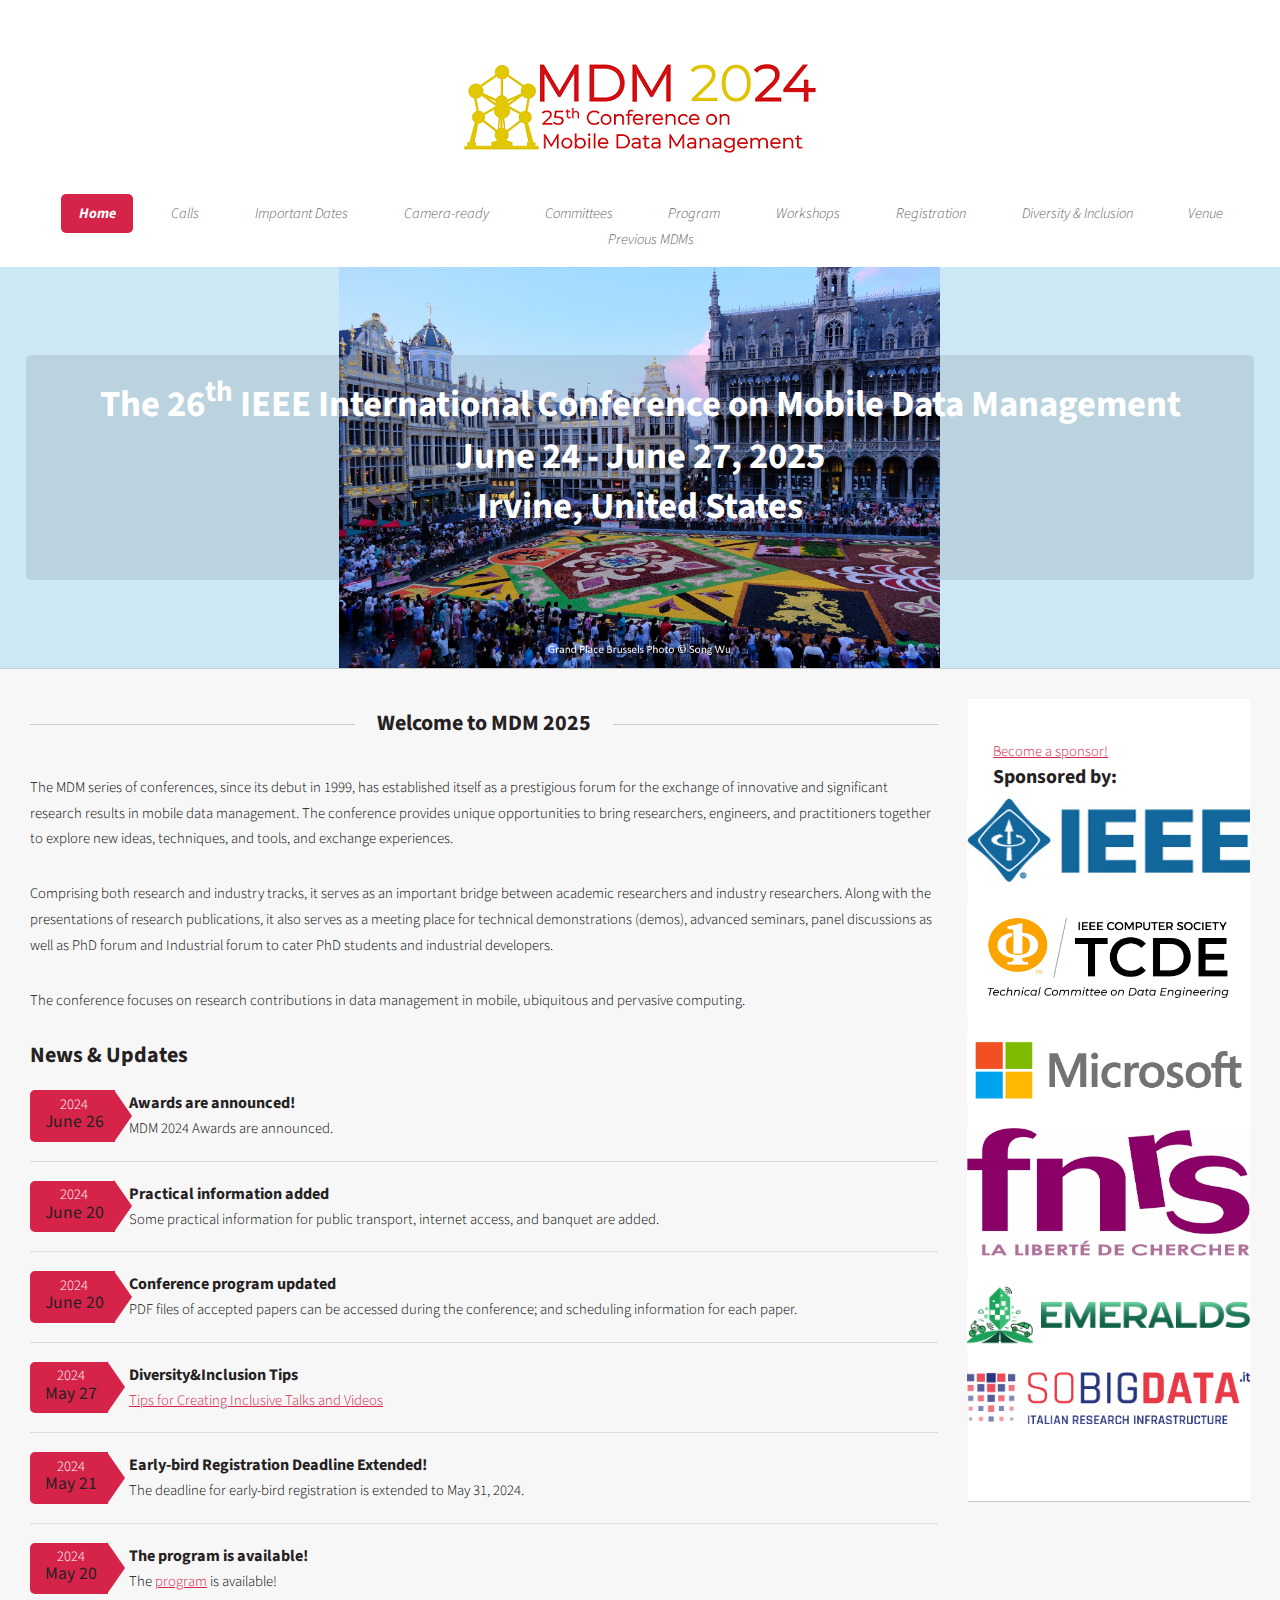
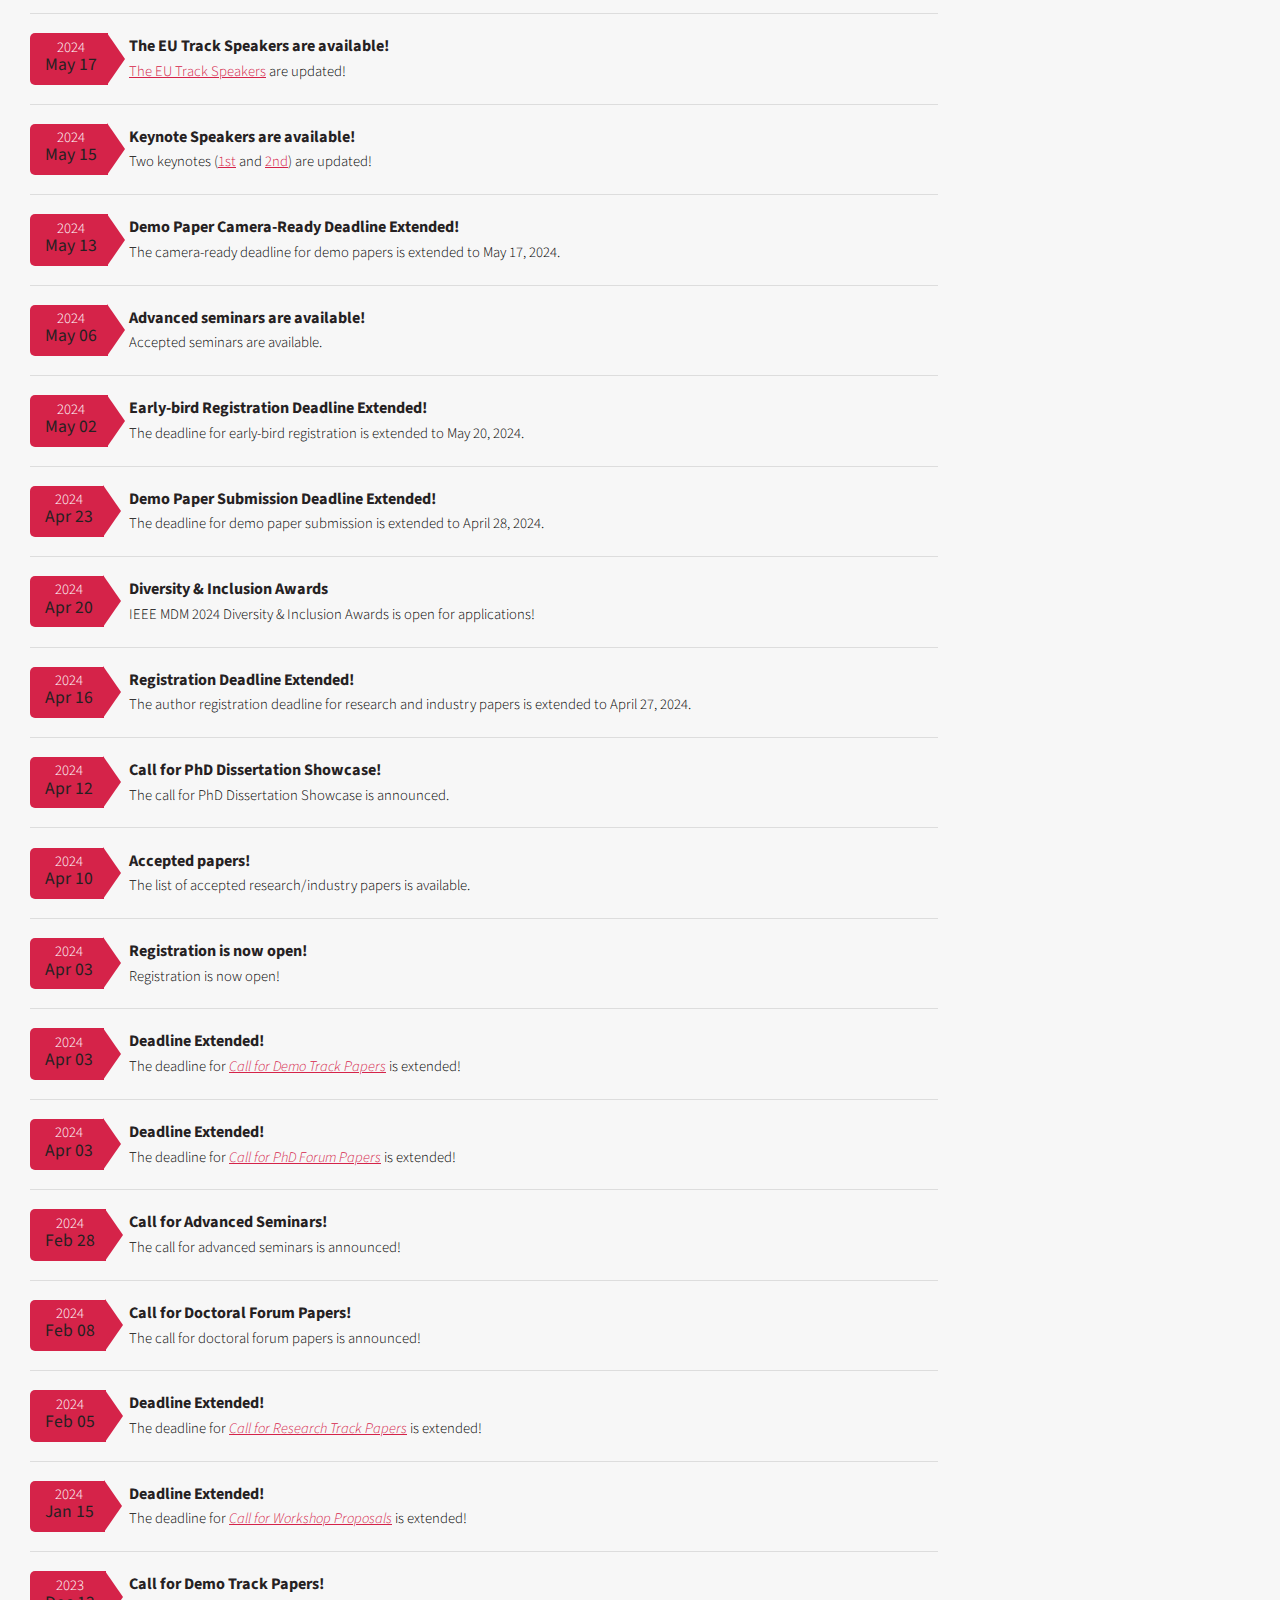
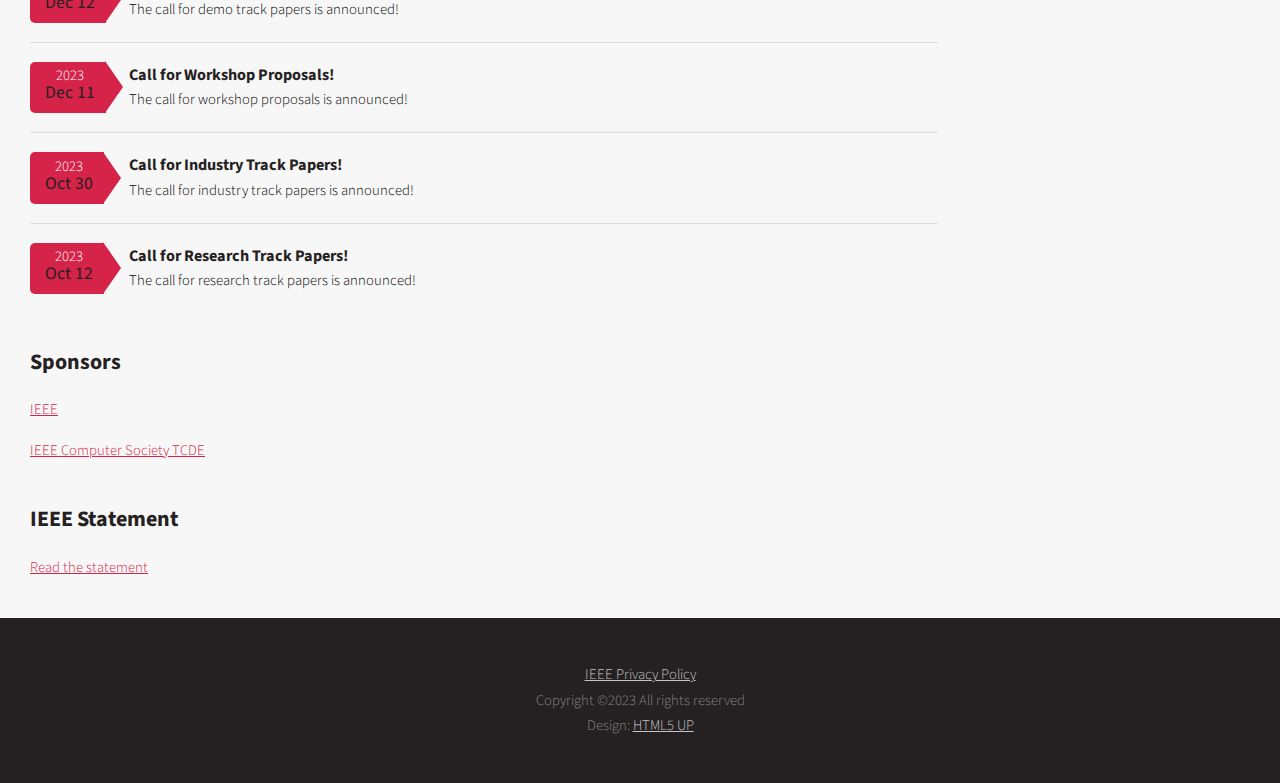
==== commit 42b4035f: "change the year on index" ====
--- a/index.html
+++ b/index.html
@@ -6,7 +6,7 @@
 -->
 <html>
 	<head>
-		<title>25th IEEE International Conference on Mobile Data Management, IEEE MDM 2024, June 24 - June 27, 2024 (Brussels)</title>
+		<title>26th IEEE International Conference on Mobile Data Management, IEEE MDM 2025, June 24 - June 27, 2025 (Irvine)</title>
 		<meta charset="utf-8" />
 		<meta name="viewport" content="width=device-width, initial-scale=1, user-scalable=no" />
 		<meta http-equiv="Content-Type" content="text/html; charset=UTF-8" />
@@ -14,7 +14,7 @@
 		<meta http-equiv="Pragma" content="no-cache" />
 		<meta http-equiv="Expires" content="0" />
 
-		<meta property="og:title" content="The 25th IEEE International Conference on Mobile Data Management, IEEE MDM 2024, June 24 - June 27, 2024 (Brussels)" />
+		<meta property="og:title" content="The 26th IEEE International Conference on Mobile Data Management, IEEE MDM 2025, June 24 - June 27, 2025 (Irvine)" />
 		<link rel="stylesheet" href="assets/css/main.css" />
 	</head>
 	<body class="right-sidebar is-preload">
@@ -82,9 +82,9 @@
 					<!-- Banner -->
 					<section id="banner">
 						<header>
-							<h2>The 25<sup>th</sup> IEEE International Conference on Mobile Data Management</h2>
-							<h2>June 24 - June 27, 2024</h2>
-							<h2>Brussels, Belgium</h2>
+							<h2>The 26<sup>th</sup> IEEE International Conference on Mobile Data Management</h2>
+							<h2>June 24 - June 27, 2025</h2>
+							<h2>Irvine, United States</h2>
 						</header>
 					</section>
 
@@ -101,7 +101,7 @@
 										<!-- Blog -->
 										<section>
 											<header class="major">
-												<h2>Welcome to MDM 2024</h2>
+												<h2>Welcome to MDM 2025</h2>
 											</header>
 											<p>The MDM series of conferences, since its debut in 1999, has
 												established itself as a prestigious forum for the exchange of
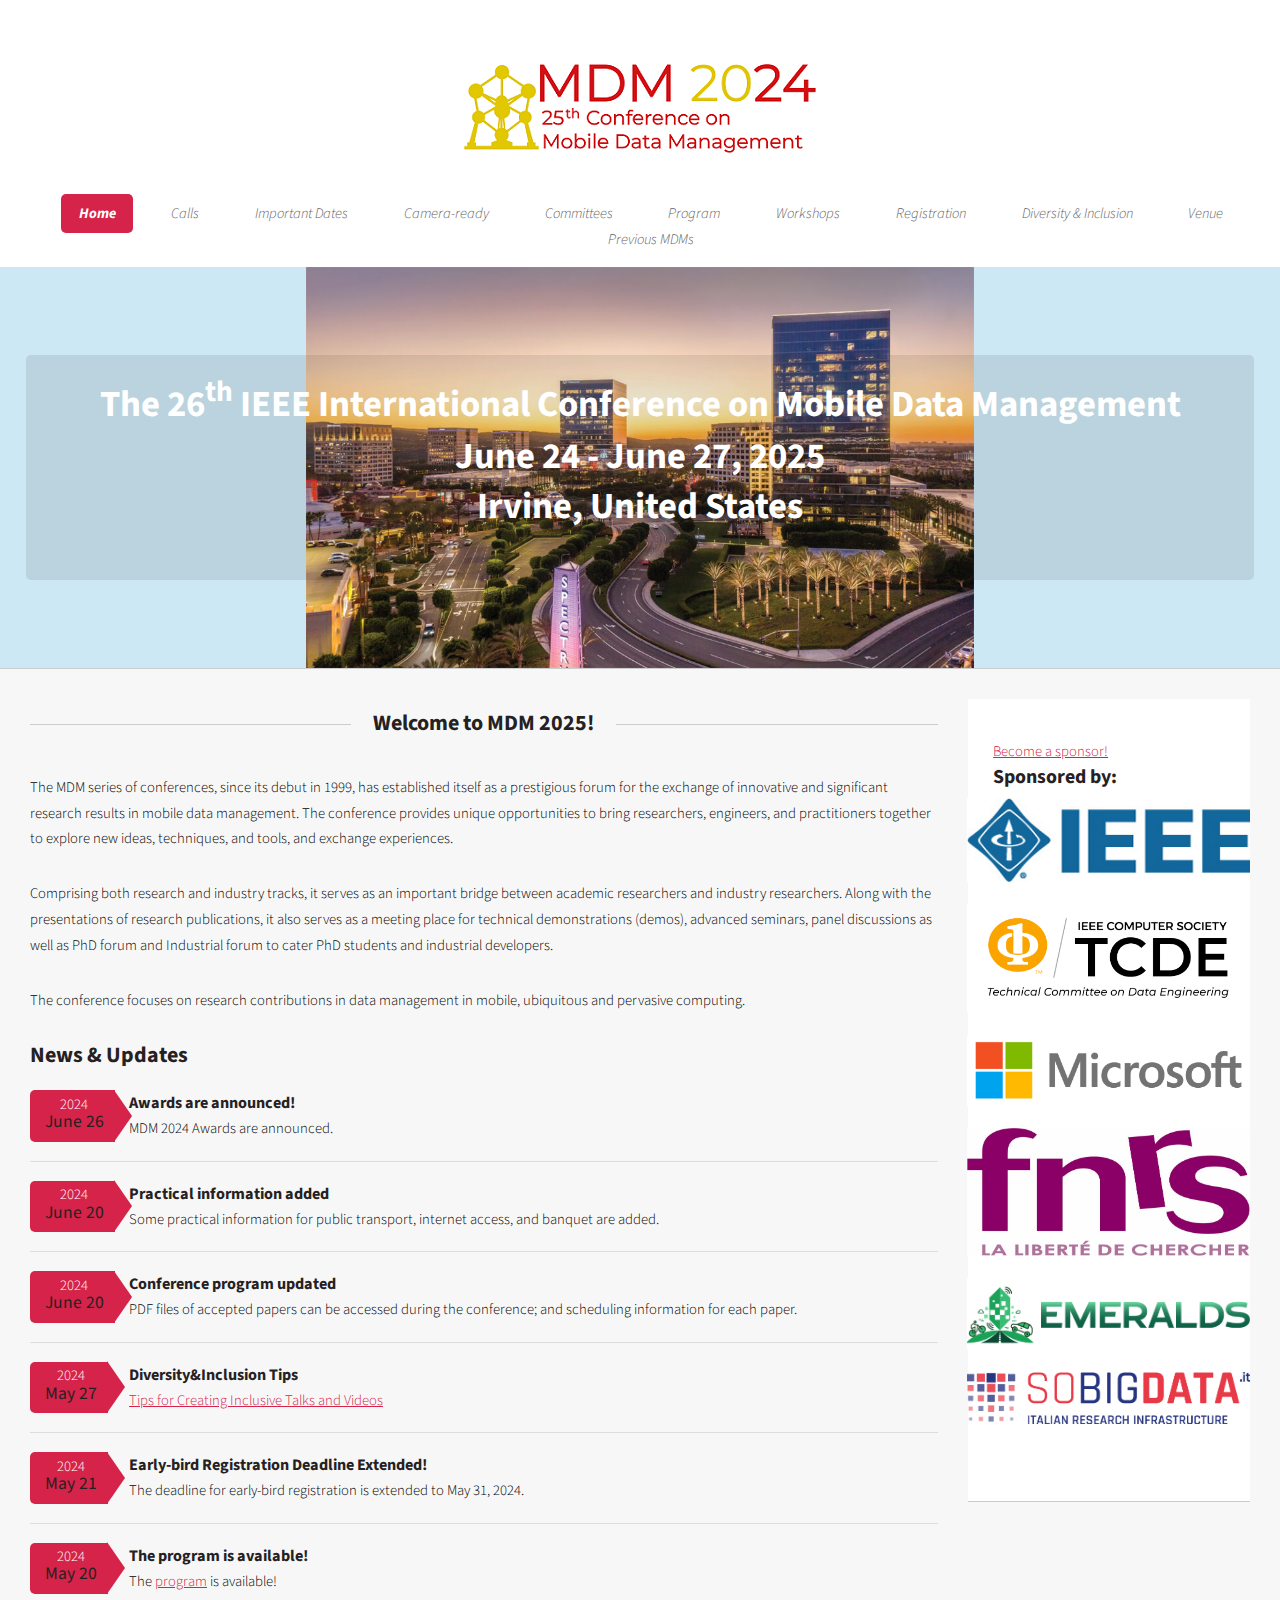
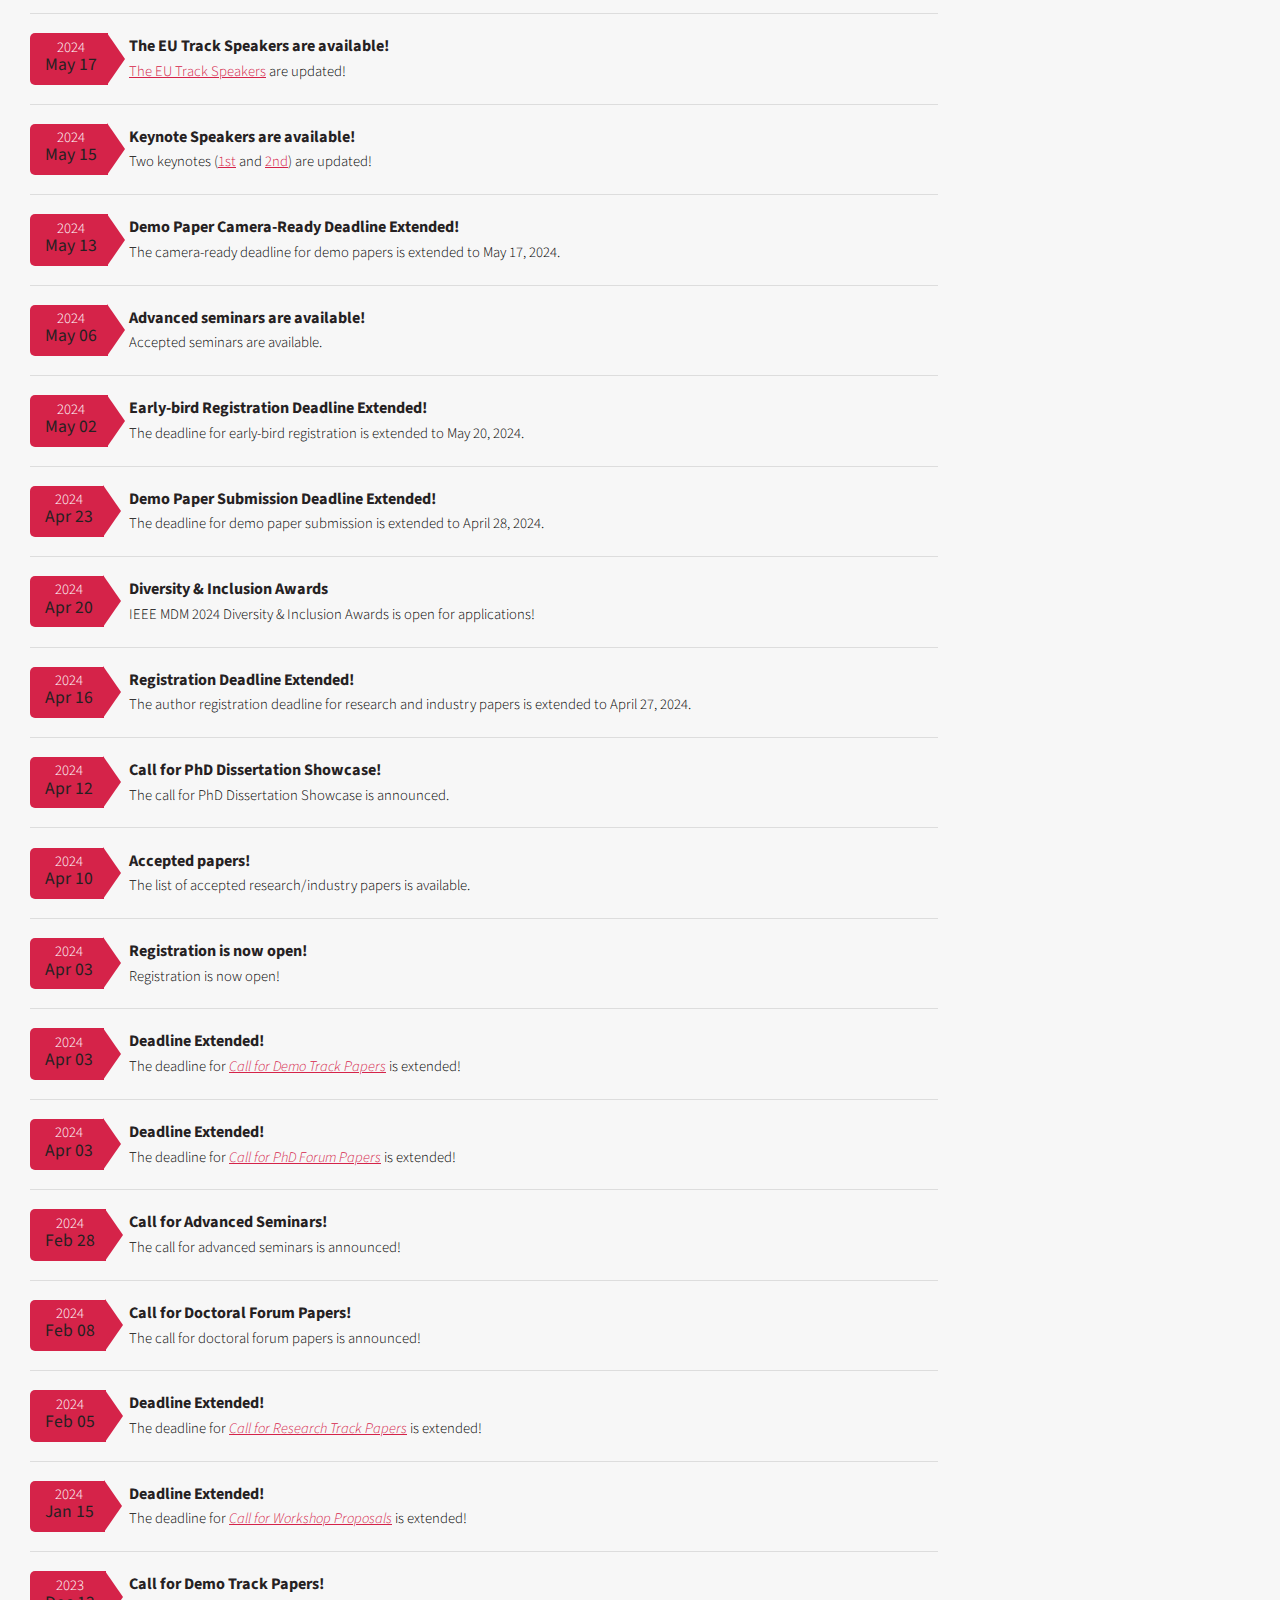
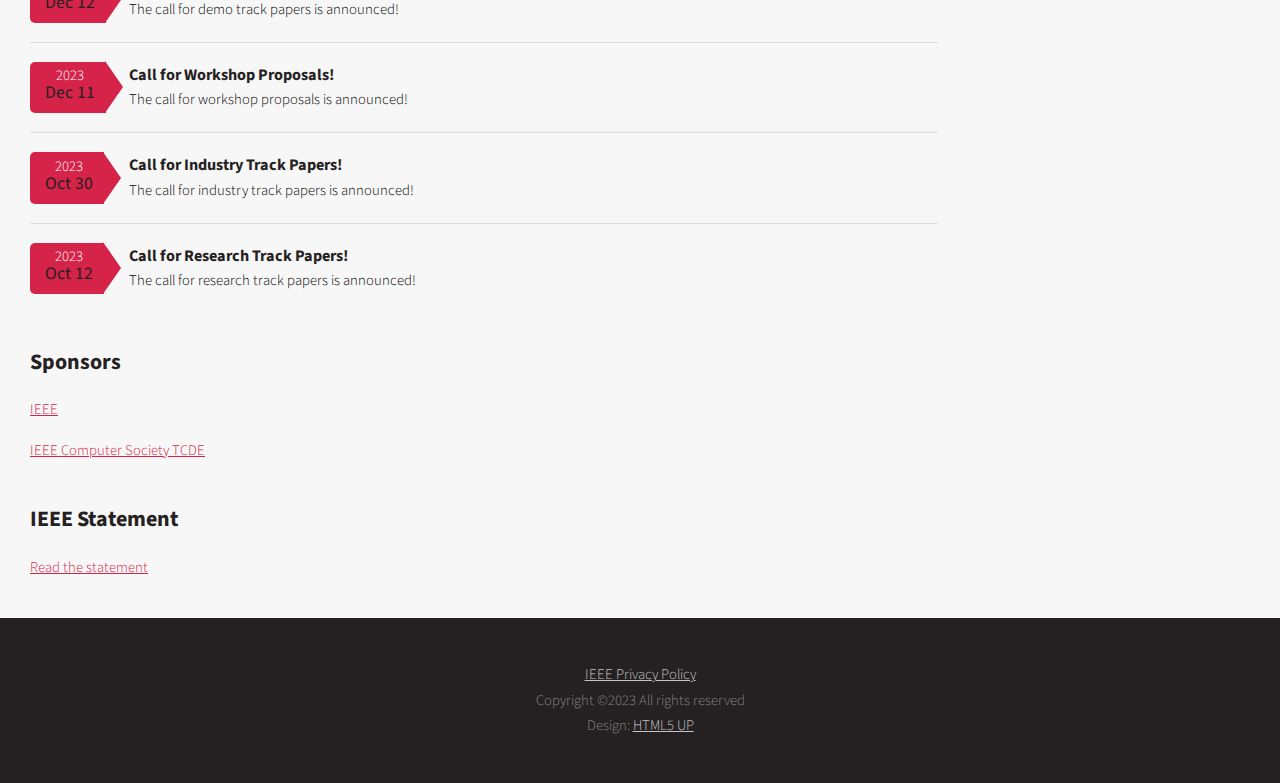
==== commit ee40d5f2: "Update index.html" ====
--- a/index.html
+++ b/index.html
@@ -101,7 +101,7 @@
 										<!-- Blog -->
 										<section>
 											<header class="major">
-												<h2>Welcome to MDM 2025</h2>
+												<h2>Welcome to MDM 2025!</h2>
 											</header>
 											<p>The MDM series of conferences, since its debut in 1999, has
 												established itself as a prestigious forum for the exchange of
@@ -310,4 +310,4 @@
 			<script src="assets/js/includeHtml.js"></script>
 
 	</body>
-</html>+</html>
--- a/assets/css/main.css
+++ b/assets/css/main.css
@@ -1,5 +1,5 @@
-@import url("fontawesome-all.min.css");
-@import url("https://fonts.googleapis.com/css?family=Source+Sans+Pro:300,400,700,900,300italic");
+@import url('fontawesome-all.min.css');
+@import url('https://fonts.googleapis.com/css?family=Source+Sans+Pro:300,400,700,900,300italic');
 
 /*
 	Dopetrope by HTML5 UP
@@ -7,2901 +7,3026 @@
 	Free for personal and commercial use under the CCA 3.0 license (html5up.net/license)
 */
 
-html, body, div, span, applet, object,
-iframe, h1, h2, h3, h4, h5, h6, p, blockquote,
-pre, a, abbr, acronym, address, big, cite,
-code, del, dfn, em, img, ins, kbd, q, s, samp,
-small, strike, strong, sub, sup, tt, var, b,
-u, i, center, dl, dt, dd, ol, ul, li, fieldset,
-form, label, legend, table, caption, tbody,
-tfoot, thead, tr, th, td, article, aside,
-canvas, details, embed, figure, figcaption,
-footer, header, hgroup, menu, nav, output, ruby,
-section, summary, time, mark, audio, video {
-	margin: 0;
-	padding: 0;
-	border: 0;
-	font-size: 100%;
-	font: inherit;
-	vertical-align: baseline;}
-
-article, aside, details, figcaption, figure,
-footer, header, hgroup, menu, nav, section {
-	display: block;}
+html,
+body,
+div,
+span,
+applet,
+object,
+iframe,
+h1,
+h2,
+h3,
+h4,
+h5,
+h6,
+p,
+blockquote,
+pre,
+a,
+abbr,
+acronym,
+address,
+big,
+cite,
+code,
+del,
+dfn,
+em,
+img,
+ins,
+kbd,
+q,
+s,
+samp,
+small,
+strike,
+strong,
+sub,
+sup,
+tt,
+var,
+b,
+u,
+i,
+center,
+dl,
+dt,
+dd,
+ol,
+ul,
+li,
+fieldset,
+form,
+label,
+legend,
+table,
+caption,
+tbody,
+tfoot,
+thead,
+tr,
+th,
+td,
+article,
+aside,
+canvas,
+details,
+embed,
+figure,
+figcaption,
+footer,
+header,
+hgroup,
+menu,
+nav,
+output,
+ruby,
+section,
+summary,
+time,
+mark,
+audio,
+video {
+  margin: 0;
+  padding: 0;
+  border: 0;
+  font-size: 100%;
+  font: inherit;
+  vertical-align: baseline;
+}
+
+article,
+aside,
+details,
+figcaption,
+figure,
+footer,
+header,
+hgroup,
+menu,
+nav,
+section {
+  display: block;
+}
 
 body {
-	line-height: 1;
-}
-
-ol, ul {
-	list-style: none;
-}
-
-blockquote, q {
-	quotes: none;
-}
-
-	blockquote:before, blockquote:after, q:before, q:after {
-		content: '';
-		content: none;
-	}
+  line-height: 1;
+}
+
+ol,
+ul {
+  list-style: none;
+}
+
+blockquote,
+q {
+  quotes: none;
+}
+
+blockquote:before,
+blockquote:after,
+q:before,
+q:after {
+  content: '';
+  content: none;
+}
 
 table {
-	border-collapse: collapse;
-	border-spacing: 0;
+  border-collapse: collapse;
+  border-spacing: 0;
 }
 
 body {
-	-webkit-text-size-adjust: none;
+  -webkit-text-size-adjust: none;
 }
 
 mark {
-	background-color: transparent;
-	color: inherit;
+  background-color: transparent;
+  color: inherit;
 }
 
 input::-moz-focus-inner {
-	border: 0;
-	padding: 0;
-}
-
-input, select, textarea {
-	-moz-appearance: none;
-	-webkit-appearance: none;
-	-ms-appearance: none;
-	appearance: none;
+  border: 0;
+  padding: 0;
+}
+
+input,
+select,
+textarea {
+  -moz-appearance: none;
+  -webkit-appearance: none;
+  -ms-appearance: none;
+  appearance: none;
 }
 
 /* Basic */
 
-	html {
-		box-sizing: border-box;
-	}
-
-	*, *:before, *:after {
-		box-sizing: inherit;
-	}
-
-	body {
-		background: #252122;
-		background-image: url("images/bg02.png");
-	}
-
-		body.is-preload *, body.is-preload *:before, body.is-preload *:after {
-			-moz-animation: none !important;
-			-webkit-animation: none !important;
-			-ms-animation: none !important;
-			animation: none !important;
-			-moz-transition: none !important;
-			-webkit-transition: none !important;
-			-ms-transition: none !important;
-			transition: none !important;
-		}
-
-	body, input, textarea, select {
-		font-family: 'Source Sans Pro';
-		font-weight: 300;
-		color: black;
-		font-size: 14pt;
-		line-height: 1.75em;
-	}
-
-	strong, b {
-		color: #252122;
-		font-weight: 400;
-	}
-
-	i, em {
-		font-style: italic;
-	}
-
-	sub {
-		position: relative;
-		top: 0.5em;
-		font-size: 0.8em;
-	}
-
-	sup {
-		position: relative;
-		top: -0.5em;
-		font-size: 0.8em;
-	}
-
-	blockquote {
-		border-left: solid 0.75em #dddddd;
-		padding: 1em 0 1em 1.5em;
-		font-style: italic;
-	}
-
-	h1, h2, h3, h4, h5, h6 {
-		color: #252122;
-		font-weight: 700;
-	}
-
-	h1 a, h2 a, h3 a, h4 a, h5 a, h6 a {
-		color: inherit;
-		text-decoration: none;
-	}
-
-	h2 {
-		font-size: 1.5em;
-	}
-
-	h3 {
-		font-size: 1.35em;
-	}
-
-	a {
-		color: #d52349;
-		text-decoration: underline;
-	}
-
-		a:hover {
-			text-decoration: none;
-		}
-
-	br.clear {
-		clear: both;
-	}
-
-	hr {
-		border: 0;
-		border-top: solid 1px #dddddd;
-		height: 1px;
-		margin: 2em 0 2em 0;
-	}
-
-	p, ul, ol, dl, table {
-		margin-bottom: 2em;
-	}
+html {
+  box-sizing: border-box;
+}
+
+*,
+*:before,
+*:after {
+  box-sizing: inherit;
+}
+
+body {
+  background: #252122;
+  background-image: url('images/bg02.png');
+}
+
+body.is-preload *,
+body.is-preload *:before,
+body.is-preload *:after {
+  -moz-animation: none !important;
+  -webkit-animation: none !important;
+  -ms-animation: none !important;
+  animation: none !important;
+  -moz-transition: none !important;
+  -webkit-transition: none !important;
+  -ms-transition: none !important;
+  transition: none !important;
+}
+
+body,
+input,
+textarea,
+select {
+  font-family: 'Source Sans Pro';
+  font-weight: 300;
+  color: black;
+  font-size: 14pt;
+  line-height: 1.75em;
+}
+
+strong,
+b {
+  color: #252122;
+  font-weight: 400;
+}
+
+i,
+em {
+  font-style: italic;
+}
+
+sub {
+  position: relative;
+  top: 0.5em;
+  font-size: 0.8em;
+}
+
+sup {
+  position: relative;
+  top: -0.5em;
+  font-size: 0.8em;
+}
+
+blockquote {
+  border-left: solid 0.75em #dddddd;
+  padding: 1em 0 1em 1.5em;
+  font-style: italic;
+}
+
+h1,
+h2,
+h3,
+h4,
+h5,
+h6 {
+  color: #252122;
+  font-weight: 700;
+}
+
+h1 a,
+h2 a,
+h3 a,
+h4 a,
+h5 a,
+h6 a {
+  color: inherit;
+  text-decoration: none;
+}
+
+h2 {
+  font-size: 1.5em;
+}
+
+h3 {
+  font-size: 1.35em;
+}
+
+a {
+  color: #d52349;
+  text-decoration: underline;
+}
+
+a:hover {
+  text-decoration: none;
+}
+
+br.clear {
+  clear: both;
+}
+
+hr {
+  border: 0;
+  border-top: solid 1px #dddddd;
+  height: 1px;
+  margin: 2em 0 2em 0;
+}
+
+p,
+ul,
+ol,
+dl,
+table {
+  margin-bottom: 2em;
+}
 
 /* Container */
 
-	.container {
-		margin: 0 auto;
-		max-width: 100%;
-		width: 70em;
-	}
-
-		@media screen and (max-width: 1680px) {
-
-			.container {
-				width: 70em;
-			}
-
-		}
-
-		@media screen and (max-width: 1280px) {
-
-			.container {
-				width: calc(100% - 60px);
-			}
-
-		}
-
-		@media screen and (max-width: 980px) {
-
-			.container {
-				width: calc(100% - 80px);
-			}
-
-		}
-
-		@media screen and (max-width: 736px) {
-
-			.container {
-				width: calc(100% - 40px);
-			}
-
-		}
+.container {
+  margin: 0 auto;
+  max-width: 100%;
+  width: 70em;
+}
+
+@media screen and (max-width: 1680px) {
+  .container {
+    width: 70em;
+  }
+}
+
+@media screen and (max-width: 1280px) {
+  .container {
+    width: calc(100% - 60px);
+  }
+}
+
+@media screen and (max-width: 980px) {
+  .container {
+    width: calc(100% - 80px);
+  }
+}
+
+@media screen and (max-width: 736px) {
+  .container {
+    width: calc(100% - 40px);
+  }
+}
 
 /* Row */
 
-	.row {
-		display: flex;
-		flex-wrap: wrap;
-		box-sizing: border-box;
-		align-items: stretch;
-	}
-
-		.row > * {
-			box-sizing: border-box;
-		}
-
-		.row.gtr-uniform > * > :last-child {
-			margin-bottom: 0;
-		}
-
-		.row.aln-left {
-			justify-content: flex-start;
-		}
-
-		.row.aln-center {
-			justify-content: center;
-		}
-
-		.row.aln-right {
-			justify-content: flex-end;
-		}
-
-		.row.aln-top {
-			align-items: flex-start;
-		}
-
-		.row.aln-middle {
-			align-items: center;
-		}
-
-		.row.aln-bottom {
-			align-items: flex-end;
-		}
-
-		.row > .imp {
-			order: -1;
-		}
-
-		.row > .col-1 {
-			width: 8.33333%;
-		}
-
-		.row > .off-1 {
-			margin-left: 8.33333%;
-		}
-
-		.row > .col-2 {
-			width: 16.66667%;
-		}
-
-		.row > .off-2 {
-			margin-left: 16.66667%;
-		}
-
-		.row > .col-3 {
-			width: 25%;
-		}
-
-		.row > .off-3 {
-			margin-left: 25%;
-		}
-
-		.row > .col-4 {
-			width: 33.33333%;
-		}
-
-		.row > .off-4 {
-			margin-left: 33.33333%;
-		}
-
-		.row > .col-5 {
-			width: 41.66667%;
-		}
-
-		.row > .off-5 {
-			margin-left: 41.66667%;
-		}
-
-		.row > .col-6 {
-			width: 50%;
-		}
-
-		.row > .off-6 {
-			margin-left: 50%;
-		}
-
-		.row > .col-7 {
-			width: 58.33333%;
-		}
-
-		.row > .off-7 {
-			margin-left: 58.33333%;
-		}
-
-		.row > .col-8 {
-			width: 66.66667%;
-		}
-
-		.row > .off-8 {
-			margin-left: 66.66667%;
-		}
-
-		.row > .col-9 {
-			width: 75%;
-		}
-
-		.row > .off-9 {
-			margin-left: 75%;
-		}
-
-		.row > .col-10 {
-			width: 83.33333%;
-		}
-
-		.row > .off-10 {
-			margin-left: 83.33333%;
-		}
-
-		.row > .col-11 {
-			width: 91.66667%;
-		}
-
-		.row > .off-11 {
-			margin-left: 91.66667%;
-		}
-
-		.row > .col-12 {
-			width: 100%;
-		}
-
-		.row > .off-12 {
-			margin-left: 100%;
-		}
-
-		.row.gtr-0 {
-			margin-top: 0px;
-			margin-left: 0px;
-		}
-
-			.row.gtr-0 > * {
-				padding: 0px 0 0 0px;
-			}
-
-			.row.gtr-0.gtr-uniform {
-				margin-top: 0px;
-			}
-
-				.row.gtr-0.gtr-uniform > * {
-					padding-top: 0px;
-				}
-
-		.row.gtr-25 {
-			margin-top: -12.5px;
-			margin-left: -12.5px;
-		}
-
-			.row.gtr-25 > * {
-				padding: 12.5px 0 0 12.5px;
-			}
-
-			.row.gtr-25.gtr-uniform {
-				margin-top: -12.5px;
-			}
-
-				.row.gtr-25.gtr-uniform > * {
-					padding-top: 12.5px;
-				}
-
-		.row.gtr-50 {
-			margin-top: -25px;
-			margin-left: -25px;
-		}
-
-			.row.gtr-50 > * {
-				padding: 25px 0 0 25px;
-			}
-
-			.row.gtr-50.gtr-uniform {
-				margin-top: -25px;
-			}
-
-				.row.gtr-50.gtr-uniform > * {
-					padding-top: 25px;
-				}
-
-		.row {
-			margin-top: -50px;
-			margin-left: -50px;
-		}
-
-			.row > * {
-				padding: 50px 0 0 50px;
-			}
-
-			.row.gtr-uniform {
-				margin-top: -50px;
-			}
-
-				.row.gtr-uniform > * {
-					padding-top: 50px;
-				}
-
-		.row.gtr-150 {
-			margin-top: -75px;
-			margin-left: -75px;
-		}
-
-			.row.gtr-150 > * {
-				padding: 75px 0 0 75px;
-			}
-
-			.row.gtr-150.gtr-uniform {
-				margin-top: -75px;
-			}
-
-				.row.gtr-150.gtr-uniform > * {
-					padding-top: 75px;
-				}
-
-		.row.gtr-200 {
-			margin-top: -100px;
-			margin-left: -100px;
-		}
-
-			.row.gtr-200 > * {
-				padding: 100px 0 0 100px;
-			}
-
-			.row.gtr-200.gtr-uniform {
-				margin-top: -100px;
-			}
-
-				.row.gtr-200.gtr-uniform > * {
-					padding-top: 100px;
-				}
-
-		@media screen and (max-width: 1680px) {
-
-			.row {
-				display: flex;
-				flex-wrap: wrap;
-				box-sizing: border-box;
-				align-items: stretch;
-			}
-
-				.row > * {
-					box-sizing: border-box;
-				}
-
-				.row.gtr-uniform > * > :last-child {
-					margin-bottom: 0;
-				}
-
-				.row.aln-left {
-					justify-content: flex-start;
-				}
-
-				.row.aln-center {
-					justify-content: center;
-				}
-
-				.row.aln-right {
-					justify-content: flex-end;
-				}
-
-				.row.aln-top {
-					align-items: flex-start;
-				}
-
-				.row.aln-middle {
-					align-items: center;
-				}
-
-				.row.aln-bottom {
-					align-items: flex-end;
-				}
-
-				.row > .imp-xlarge {
-					order: -1;
-				}
-
-				.row > .col-1-xlarge {
-					width: 8.33333%;
-				}
-
-				.row > .off-1-xlarge {
-					margin-left: 8.33333%;
-				}
-
-				.row > .col-2-xlarge {
-					width: 16.66667%;
-				}
-
-				.row > .off-2-xlarge {
-					margin-left: 16.66667%;
-				}
-
-				.row > .col-3-xlarge {
-					width: 25%;
-				}
-
-				.row > .off-3-xlarge {
-					margin-left: 25%;
-				}
-
-				.row > .col-4-xlarge {
-					width: 33.33333%;
-				}
-
-				.row > .off-4-xlarge {
-					margin-left: 33.33333%;
-				}
-
-				.row > .col-5-xlarge {
-					width: 41.66667%;
-				}
-
-				.row > .off-5-xlarge {
-					margin-left: 41.66667%;
-				}
-
-				.row > .col-6-xlarge {
-					width: 50%;
-				}
-
-				.row > .off-6-xlarge {
-					margin-left: 50%;
-				}
-
-				.row > .col-7-xlarge {
-					width: 58.33333%;
-				}
-
-				.row > .off-7-xlarge {
-					margin-left: 58.33333%;
-				}
-
-				.row > .col-8-xlarge {
-					width: 66.66667%;
-				}
-
-				.row > .off-8-xlarge {
-					margin-left: 66.66667%;
-				}
-
-				.row > .col-9-xlarge {
-					width: 75%;
-				}
-
-				.row > .off-9-xlarge {
-					margin-left: 75%;
-				}
-
-				.row > .col-10-xlarge {
-					width: 83.33333%;
-				}
-
-				.row > .off-10-xlarge {
-					margin-left: 83.33333%;
-				}
-
-				.row > .col-11-xlarge {
-					width: 91.66667%;
-				}
-
-				.row > .off-11-xlarge {
-					margin-left: 91.66667%;
-				}
-
-				.row > .col-12-xlarge {
-					width: 100%;
-				}
-
-				.row > .off-12-xlarge {
-					margin-left: 100%;
-				}
-
-				.row.gtr-0 {
-					margin-top: 0px;
-					margin-left: 0px;
-				}
-
-					.row.gtr-0 > * {
-						padding: 0px 0 0 0px;
-					}
-
-					.row.gtr-0.gtr-uniform {
-						margin-top: 0px;
-					}
-
-						.row.gtr-0.gtr-uniform > * {
-							padding-top: 0px;
-						}
-
-				.row.gtr-25 {
-					margin-top: -12.5px;
-					margin-left: -12.5px;
-				}
-
-					.row.gtr-25 > * {
-						padding: 12.5px 0 0 12.5px;
-					}
-
-					.row.gtr-25.gtr-uniform {
-						margin-top: -12.5px;
-					}
-
-						.row.gtr-25.gtr-uniform > * {
-							padding-top: 12.5px;
-						}
-
-				.row.gtr-50 {
-					margin-top: -25px;
-					margin-left: -25px;
-				}
-
-					.row.gtr-50 > * {
-						padding: 25px 0 0 25px;
-					}
-
-					.row.gtr-50.gtr-uniform {
-						margin-top: -25px;
-					}
-
-						.row.gtr-50.gtr-uniform > * {
-							padding-top: 25px;
-						}
-
-				.row {
-					margin-top: -50px;
-					margin-left: -50px;
-				}
-
-					.row > * {
-						padding: 50px 0 0 50px;
-					}
-
-					.row.gtr-uniform {
-						margin-top: -50px;
-					}
-
-						.row.gtr-uniform > * {
-							padding-top: 50px;
-						}
-
-				.row.gtr-150 {
-					margin-top: -75px;
-					margin-left: -75px;
-				}
-
-					.row.gtr-150 > * {
-						padding: 75px 0 0 75px;
-					}
-
-					.row.gtr-150.gtr-uniform {
-						margin-top: -75px;
-					}
-
-						.row.gtr-150.gtr-uniform > * {
-							padding-top: 75px;
-						}
-
-				.row.gtr-200 {
-					margin-top: -100px;
-					margin-left: -100px;
-				}
-
-					.row.gtr-200 > * {
-						padding: 100px 0 0 100px;
-					}
-
-					.row.gtr-200.gtr-uniform {
-						margin-top: -100px;
-					}
-
-						.row.gtr-200.gtr-uniform > * {
-							padding-top: 100px;
-						}
-
-		}
-
-		@media screen and (max-width: 1280px) {
-
-			.row {
-				display: flex;
-				flex-wrap: wrap;
-				box-sizing: border-box;
-				align-items: stretch;
-			}
-
-				.row > * {
-					box-sizing: border-box;
-				}
-
-				.row.gtr-uniform > * > :last-child {
-					margin-bottom: 0;
-				}
-
-				.row.aln-left {
-					justify-content: flex-start;
-				}
-
-				.row.aln-center {
-					justify-content: center;
-				}
-
-				.row.aln-right {
-					justify-content: flex-end;
-				}
-
-				.row.aln-top {
-					align-items: flex-start;
-				}
-
-				.row.aln-middle {
-					align-items: center;
-				}
-
-				.row.aln-bottom {
-					align-items: flex-end;
-				}
-
-				.row > .imp-large {
-					order: -1;
-				}
-
-				.row > .col-1-large {
-					width: 8.33333%;
-				}
-
-				.row > .off-1-large {
-					margin-left: 8.33333%;
-				}
-
-				.row > .col-2-large {
-					width: 16.66667%;
-				}
-
-				.row > .off-2-large {
-					margin-left: 16.66667%;
-				}
-
-				.row > .col-3-large {
-					width: 25%;
-				}
-
-				.row > .off-3-large {
-					margin-left: 25%;
-				}
-
-				.row > .col-4-large {
-					width: 33.33333%;
-				}
-
-				.row > .off-4-large {
-					margin-left: 33.33333%;
-				}
-
-				.row > .col-5-large {
-					width: 41.66667%;
-				}
-
-				.row > .off-5-large {
-					margin-left: 41.66667%;
-				}
-
-				.row > .col-6-large {
-					width: 50%;
-				}
-
-				.row > .off-6-large {
-					margin-left: 50%;
-				}
-
-				.row > .col-7-large {
-					width: 58.33333%;
-				}
-
-				.row > .off-7-large {
-					margin-left: 58.33333%;
-				}
-
-				.row > .col-8-large {
-					width: 66.66667%;
-				}
-
-				.row > .off-8-large {
-					margin-left: 66.66667%;
-				}
-
-				.row > .col-9-large {
-					width: 75%;
-				}
-
-				.row > .off-9-large {
-					margin-left: 75%;
-				}
-
-				.row > .col-10-large {
-					width: 83.33333%;
-				}
-
-				.row > .off-10-large {
-					margin-left: 83.33333%;
-				}
-
-				.row > .col-11-large {
-					width: 91.66667%;
-				}
-
-				.row > .off-11-large {
-					margin-left: 91.66667%;
-				}
-
-				.row > .col-12-large {
-					width: 100%;
-				}
-
-				.row > .off-12-large {
-					margin-left: 100%;
-				}
-
-				.row.gtr-0 {
-					margin-top: 0px;
-					margin-left: 0px;
-				}
-
-					.row.gtr-0 > * {
-						padding: 0px 0 0 0px;
-					}
-
-					.row.gtr-0.gtr-uniform {
-						margin-top: 0px;
-					}
-
-						.row.gtr-0.gtr-uniform > * {
-							padding-top: 0px;
-						}
-
-				.row.gtr-25 {
-					margin-top: -7.5px;
-					margin-left: -7.5px;
-				}
-
-					.row.gtr-25 > * {
-						padding: 7.5px 0 0 7.5px;
-					}
-
-					.row.gtr-25.gtr-uniform {
-						margin-top: -7.5px;
-					}
-
-						.row.gtr-25.gtr-uniform > * {
-							padding-top: 7.5px;
-						}
-
-				.row.gtr-50 {
-					margin-top: -15px;
-					margin-left: -15px;
-				}
-
-					.row.gtr-50 > * {
-						padding: 15px 0 0 15px;
-					}
-
-					.row.gtr-50.gtr-uniform {
-						margin-top: -15px;
-					}
-
-						.row.gtr-50.gtr-uniform > * {
-							padding-top: 15px;
-						}
-
-				.row {
-					margin-top: -30px;
-					margin-left: -30px;
-				}
-
-					.row > * {
-						padding: 30px 0 0 30px;
-					}
-
-					.row.gtr-uniform {
-						margin-top: -30px;
-					}
-
-						.row.gtr-uniform > * {
-							padding-top: 30px;
-						}
-
-				.row.gtr-150 {
-					margin-top: -45px;
-					margin-left: -45px;
-				}
-
-					.row.gtr-150 > * {
-						padding: 45px 0 0 45px;
-					}
-
-					.row.gtr-150.gtr-uniform {
-						margin-top: -45px;
-					}
-
-						.row.gtr-150.gtr-uniform > * {
-							padding-top: 45px;
-						}
-
-				.row.gtr-200 {
-					margin-top: -60px;
-					margin-left: -60px;
-				}
-
-					.row.gtr-200 > * {
-						padding: 60px 0 0 60px;
-					}
-
-					.row.gtr-200.gtr-uniform {
-						margin-top: -60px;
-					}
-
-						.row.gtr-200.gtr-uniform > * {
-							padding-top: 60px;
-						}
-
-		}
-
-		@media screen and (max-width: 980px) {
-
-			.row {
-				display: flex;
-				flex-wrap: wrap;
-				box-sizing: border-box;
-				align-items: stretch;
-			}
-
-				.row > * {
-					box-sizing: border-box;
-				}
-
-				.row.gtr-uniform > * > :last-child {
-					margin-bottom: 0;
-				}
-
-				.row.aln-left {
-					justify-content: flex-start;
-				}
-
-				.row.aln-center {
-					justify-content: center;
-				}
-
-				.row.aln-right {
-					justify-content: flex-end;
-				}
-
-				.row.aln-top {
-					align-items: flex-start;
-				}
-
-				.row.aln-middle {
-					align-items: center;
-				}
-
-				.row.aln-bottom {
-					align-items: flex-end;
-				}
-
-				.row > .imp-medium {
-					order: -1;
-				}
-
-				.row > .col-1-medium {
-					width: 8.33333%;
-				}
-
-				.row > .off-1-medium {
-					margin-left: 8.33333%;
-				}
-
-				.row > .col-2-medium {
-					width: 16.66667%;
-				}
-
-				.row > .off-2-medium {
-					margin-left: 16.66667%;
-				}
-
-				.row > .col-3-medium {
-					width: 25%;
-				}
-
-				.row > .off-3-medium {
-					margin-left: 25%;
-				}
-
-				.row > .col-4-medium {
-					width: 33.33333%;
-				}
-
-				.row > .off-4-medium {
-					margin-left: 33.33333%;
-				}
-
-				.row > .col-5-medium {
-					width: 41.66667%;
-				}
-
-				.row > .off-5-medium {
-					margin-left: 41.66667%;
-				}
-
-				.row > .col-6-medium {
-					width: 50%;
-				}
-
-				.row > .off-6-medium {
-					margin-left: 50%;
-				}
-
-				.row > .col-7-medium {
-					width: 58.33333%;
-				}
-
-				.row > .off-7-medium {
-					margin-left: 58.33333%;
-				}
-
-				.row > .col-8-medium {
-					width: 66.66667%;
-				}
-
-				.row > .off-8-medium {
-					margin-left: 66.66667%;
-				}
-
-				.row > .col-9-medium {
-					width: 75%;
-				}
-
-				.row > .off-9-medium {
-					margin-left: 75%;
-				}
-
-				.row > .col-10-medium {
-					width: 83.33333%;
-				}
-
-				.row > .off-10-medium {
-					margin-left: 83.33333%;
-				}
-
-				.row > .col-11-medium {
-					width: 91.66667%;
-				}
-
-				.row > .off-11-medium {
-					margin-left: 91.66667%;
-				}
-
-				.row > .col-12-medium {
-					width: 100%;
-				}
-
-				.row > .off-12-medium {
-					margin-left: 100%;
-				}
-
-				.row.gtr-0 {
-					margin-top: 0px;
-					margin-left: 0px;
-				}
-
-					.row.gtr-0 > * {
-						padding: 0px 0 0 0px;
-					}
-
-					.row.gtr-0.gtr-uniform {
-						margin-top: 0px;
-					}
-
-						.row.gtr-0.gtr-uniform > * {
-							padding-top: 0px;
-						}
-
-				.row.gtr-25 {
-					margin-top: -10px;
-					margin-left: -10px;
-				}
-
-					.row.gtr-25 > * {
-						padding: 10px 0 0 10px;
-					}
-
-					.row.gtr-25.gtr-uniform {
-						margin-top: -10px;
-					}
-
-						.row.gtr-25.gtr-uniform > * {
-							padding-top: 10px;
-						}
-
-				.row.gtr-50 {
-					margin-top: -20px;
-					margin-left: -20px;
-				}
-
-					.row.gtr-50 > * {
-						padding: 20px 0 0 20px;
-					}
-
-					.row.gtr-50.gtr-uniform {
-						margin-top: -20px;
-					}
-
-						.row.gtr-50.gtr-uniform > * {
-							padding-top: 20px;
-						}
-
-				.row {
-					margin-top: -40px;
-					margin-left: -40px;
-				}
-
-					.row > * {
-						padding: 40px 0 0 40px;
-					}
-
-					.row.gtr-uniform {
-						margin-top: -40px;
-					}
-
-						.row.gtr-uniform > * {
-							padding-top: 40px;
-						}
-
-				.row.gtr-150 {
-					margin-top: -60px;
-					margin-left: -60px;
-				}
-
-					.row.gtr-150 > * {
-						padding: 60px 0 0 60px;
-					}
-
-					.row.gtr-150.gtr-uniform {
-						margin-top: -60px;
-					}
-
-						.row.gtr-150.gtr-uniform > * {
-							padding-top: 60px;
-						}
-
-				.row.gtr-200 {
-					margin-top: -80px;
-					margin-left: -80px;
-				}
-
-					.row.gtr-200 > * {
-						padding: 80px 0 0 80px;
-					}
-
-					.row.gtr-200.gtr-uniform {
-						margin-top: -80px;
-					}
-
-						.row.gtr-200.gtr-uniform > * {
-							padding-top: 80px;
-						}
-
-		}
-
-		@media screen and (max-width: 736px) {
-
-			.row {
-				display: flex;
-				flex-wrap: wrap;
-				box-sizing: border-box;
-				align-items: stretch;
-			}
-
-				.row > * {
-					box-sizing: border-box;
-				}
-
-				.row.gtr-uniform > * > :last-child {
-					margin-bottom: 0;
-				}
-
-				.row.aln-left {
-					justify-content: flex-start;
-				}
-
-				.row.aln-center {
-					justify-content: center;
-				}
-
-				.row.aln-right {
-					justify-content: flex-end;
-				}
-
-				.row.aln-top {
-					align-items: flex-start;
-				}
-
-				.row.aln-middle {
-					align-items: center;
-				}
-
-				.row.aln-bottom {
-					align-items: flex-end;
-				}
-
-				.row > .imp-small {
-					order: -1;
-				}
-
-				.row > .col-1-small {
-					width: 8.33333%;
-				}
-
-				.row > .off-1-small {
-					margin-left: 8.33333%;
-				}
-
-				.row > .col-2-small {
-					width: 16.66667%;
-				}
-
-				.row > .off-2-small {
-					margin-left: 16.66667%;
-				}
-
-				.row > .col-3-small {
-					width: 25%;
-				}
-
-				.row > .off-3-small {
-					margin-left: 25%;
-				}
-
-				.row > .col-4-small {
-					width: 33.33333%;
-				}
-
-				.row > .off-4-small {
-					margin-left: 33.33333%;
-				}
-
-				.row > .col-5-small {
-					width: 41.66667%;
-				}
-
-				.row > .off-5-small {
-					margin-left: 41.66667%;
-				}
-
-				.row > .col-6-small {
-					width: 50%;
-				}
-
-				.row > .off-6-small {
-					margin-left: 50%;
-				}
-
-				.row > .col-7-small {
-					width: 58.33333%;
-				}
-
-				.row > .off-7-small {
-					margin-left: 58.33333%;
-				}
-
-				.row > .col-8-small {
-					width: 66.66667%;
-				}
-
-				.row > .off-8-small {
-					margin-left: 66.66667%;
-				}
-
-				.row > .col-9-small {
-					width: 75%;
-				}
-
-				.row > .off-9-small {
-					margin-left: 75%;
-				}
-
-				.row > .col-10-small {
-					width: 83.33333%;
-				}
-
-				.row > .off-10-small {
-					margin-left: 83.33333%;
-				}
-
-				.row > .col-11-small {
-					width: 91.66667%;
-				}
-
-				.row > .off-11-small {
-					margin-left: 91.66667%;
-				}
-
-				.row > .col-12-small {
-					width: 100%;
-				}
-
-				.row > .off-12-small {
-					margin-left: 100%;
-				}
-
-				.row.gtr-0 {
-					margin-top: 0px;
-					margin-left: 0px;
-				}
-
-					.row.gtr-0 > * {
-						padding: 0px 0 0 0px;
-					}
-
-					.row.gtr-0.gtr-uniform {
-						margin-top: 0px;
-					}
-
-						.row.gtr-0.gtr-uniform > * {
-							padding-top: 0px;
-						}
-
-				.row.gtr-25 {
-					margin-top: -5px;
-					margin-left: -5px;
-				}
-
-					.row.gtr-25 > * {
-						padding: 5px 0 0 5px;
-					}
-
-					.row.gtr-25.gtr-uniform {
-						margin-top: -5px;
-					}
-
-						.row.gtr-25.gtr-uniform > * {
-							padding-top: 5px;
-						}
-
-				.row.gtr-50 {
-					margin-top: -10px;
-					margin-left: -10px;
-				}
-
-					.row.gtr-50 > * {
-						padding: 10px 0 0 10px;
-					}
-
-					.row.gtr-50.gtr-uniform {
-						margin-top: -10px;
-					}
-
-						.row.gtr-50.gtr-uniform > * {
-							padding-top: 10px;
-						}
-
-				.row {
-					margin-top: -20px;
-					margin-left: -20px;
-				}
-
-					.row > * {
-						padding: 20px 0 0 20px;
-					}
-
-					.row.gtr-uniform {
-						margin-top: -20px;
-					}
-
-						.row.gtr-uniform > * {
-							padding-top: 20px;
-						}
-
-				.row.gtr-150 {
-					margin-top: -30px;
-					margin-left: -30px;
-				}
-
-					.row.gtr-150 > * {
-						padding: 30px 0 0 30px;
-					}
-
-					.row.gtr-150.gtr-uniform {
-						margin-top: -30px;
-					}
-
-						.row.gtr-150.gtr-uniform > * {
-							padding-top: 30px;
-						}
-
-				.row.gtr-200 {
-					margin-top: -40px;
-					margin-left: -40px;
-				}
-
-					.row.gtr-200 > * {
-						padding: 40px 0 0 40px;
-					}
-
-					.row.gtr-200.gtr-uniform {
-						margin-top: -40px;
-					}
-
-						.row.gtr-200.gtr-uniform > * {
-							padding-top: 40px;
-						}
-
-		}
+.row {
+  display: flex;
+  flex-wrap: wrap;
+  box-sizing: border-box;
+  align-items: stretch;
+}
+
+.row > * {
+  box-sizing: border-box;
+}
+
+.row.gtr-uniform > * > :last-child {
+  margin-bottom: 0;
+}
+
+.row.aln-left {
+  justify-content: flex-start;
+}
+
+.row.aln-center {
+  justify-content: center;
+}
+
+.row.aln-right {
+  justify-content: flex-end;
+}
+
+.row.aln-top {
+  align-items: flex-start;
+}
+
+.row.aln-middle {
+  align-items: center;
+}
+
+.row.aln-bottom {
+  align-items: flex-end;
+}
+
+.row > .imp {
+  order: -1;
+}
+
+.row > .col-1 {
+  width: 8.33333%;
+}
+
+.row > .off-1 {
+  margin-left: 8.33333%;
+}
+
+.row > .col-2 {
+  width: 16.66667%;
+}
+
+.row > .off-2 {
+  margin-left: 16.66667%;
+}
+
+.row > .col-3 {
+  width: 25%;
+}
+
+.row > .off-3 {
+  margin-left: 25%;
+}
+
+.row > .col-4 {
+  width: 33.33333%;
+}
+
+.row > .off-4 {
+  margin-left: 33.33333%;
+}
+
+.row > .col-5 {
+  width: 41.66667%;
+}
+
+.row > .off-5 {
+  margin-left: 41.66667%;
+}
+
+.row > .col-6 {
+  width: 50%;
+}
+
+.row > .off-6 {
+  margin-left: 50%;
+}
+
+.row > .col-7 {
+  width: 58.33333%;
+}
+
+.row > .off-7 {
+  margin-left: 58.33333%;
+}
+
+.row > .col-8 {
+  width: 66.66667%;
+}
+
+.row > .off-8 {
+  margin-left: 66.66667%;
+}
+
+.row > .col-9 {
+  width: 75%;
+}
+
+.row > .off-9 {
+  margin-left: 75%;
+}
+
+.row > .col-10 {
+  width: 83.33333%;
+}
+
+.row > .off-10 {
+  margin-left: 83.33333%;
+}
+
+.row > .col-11 {
+  width: 91.66667%;
+}
+
+.row > .off-11 {
+  margin-left: 91.66667%;
+}
+
+.row > .col-12 {
+  width: 100%;
+}
+
+.row > .off-12 {
+  margin-left: 100%;
+}
+
+.row.gtr-0 {
+  margin-top: 0px;
+  margin-left: 0px;
+}
+
+.row.gtr-0 > * {
+  padding: 0px 0 0 0px;
+}
+
+.row.gtr-0.gtr-uniform {
+  margin-top: 0px;
+}
+
+.row.gtr-0.gtr-uniform > * {
+  padding-top: 0px;
+}
+
+.row.gtr-25 {
+  margin-top: -12.5px;
+  margin-left: -12.5px;
+}
+
+.row.gtr-25 > * {
+  padding: 12.5px 0 0 12.5px;
+}
+
+.row.gtr-25.gtr-uniform {
+  margin-top: -12.5px;
+}
+
+.row.gtr-25.gtr-uniform > * {
+  padding-top: 12.5px;
+}
+
+.row.gtr-50 {
+  margin-top: -25px;
+  margin-left: -25px;
+}
+
+.row.gtr-50 > * {
+  padding: 25px 0 0 25px;
+}
+
+.row.gtr-50.gtr-uniform {
+  margin-top: -25px;
+}
+
+.row.gtr-50.gtr-uniform > * {
+  padding-top: 25px;
+}
+
+.row {
+  margin-top: -50px;
+  margin-left: -50px;
+}
+
+.row > * {
+  padding: 50px 0 0 50px;
+}
+
+.row.gtr-uniform {
+  margin-top: -50px;
+}
+
+.row.gtr-uniform > * {
+  padding-top: 50px;
+}
+
+.row.gtr-150 {
+  margin-top: -75px;
+  margin-left: -75px;
+}
+
+.row.gtr-150 > * {
+  padding: 75px 0 0 75px;
+}
+
+.row.gtr-150.gtr-uniform {
+  margin-top: -75px;
+}
+
+.row.gtr-150.gtr-uniform > * {
+  padding-top: 75px;
+}
+
+.row.gtr-200 {
+  margin-top: -100px;
+  margin-left: -100px;
+}
+
+.row.gtr-200 > * {
+  padding: 100px 0 0 100px;
+}
+
+.row.gtr-200.gtr-uniform {
+  margin-top: -100px;
+}
+
+.row.gtr-200.gtr-uniform > * {
+  padding-top: 100px;
+}
+
+@media screen and (max-width: 1680px) {
+  .row {
+    display: flex;
+    flex-wrap: wrap;
+    box-sizing: border-box;
+    align-items: stretch;
+  }
+
+  .row > * {
+    box-sizing: border-box;
+  }
+
+  .row.gtr-uniform > * > :last-child {
+    margin-bottom: 0;
+  }
+
+  .row.aln-left {
+    justify-content: flex-start;
+  }
+
+  .row.aln-center {
+    justify-content: center;
+  }
+
+  .row.aln-right {
+    justify-content: flex-end;
+  }
+
+  .row.aln-top {
+    align-items: flex-start;
+  }
+
+  .row.aln-middle {
+    align-items: center;
+  }
+
+  .row.aln-bottom {
+    align-items: flex-end;
+  }
+
+  .row > .imp-xlarge {
+    order: -1;
+  }
+
+  .row > .col-1-xlarge {
+    width: 8.33333%;
+  }
+
+  .row > .off-1-xlarge {
+    margin-left: 8.33333%;
+  }
+
+  .row > .col-2-xlarge {
+    width: 16.66667%;
+  }
+
+  .row > .off-2-xlarge {
+    margin-left: 16.66667%;
+  }
+
+  .row > .col-3-xlarge {
+    width: 25%;
+  }
+
+  .row > .off-3-xlarge {
+    margin-left: 25%;
+  }
+
+  .row > .col-4-xlarge {
+    width: 33.33333%;
+  }
+
+  .row > .off-4-xlarge {
+    margin-left: 33.33333%;
+  }
+
+  .row > .col-5-xlarge {
+    width: 41.66667%;
+  }
+
+  .row > .off-5-xlarge {
+    margin-left: 41.66667%;
+  }
+
+  .row > .col-6-xlarge {
+    width: 50%;
+  }
+
+  .row > .off-6-xlarge {
+    margin-left: 50%;
+  }
+
+  .row > .col-7-xlarge {
+    width: 58.33333%;
+  }
+
+  .row > .off-7-xlarge {
+    margin-left: 58.33333%;
+  }
+
+  .row > .col-8-xlarge {
+    width: 66.66667%;
+  }
+
+  .row > .off-8-xlarge {
+    margin-left: 66.66667%;
+  }
+
+  .row > .col-9-xlarge {
+    width: 75%;
+  }
+
+  .row > .off-9-xlarge {
+    margin-left: 75%;
+  }
+
+  .row > .col-10-xlarge {
+    width: 83.33333%;
+  }
+
+  .row > .off-10-xlarge {
+    margin-left: 83.33333%;
+  }
+
+  .row > .col-11-xlarge {
+    width: 91.66667%;
+  }
+
+  .row > .off-11-xlarge {
+    margin-left: 91.66667%;
+  }
+
+  .row > .col-12-xlarge {
+    width: 100%;
+  }
+
+  .row > .off-12-xlarge {
+    margin-left: 100%;
+  }
+
+  .row.gtr-0 {
+    margin-top: 0px;
+    margin-left: 0px;
+  }
+
+  .row.gtr-0 > * {
+    padding: 0px 0 0 0px;
+  }
+
+  .row.gtr-0.gtr-uniform {
+    margin-top: 0px;
+  }
+
+  .row.gtr-0.gtr-uniform > * {
+    padding-top: 0px;
+  }
+
+  .row.gtr-25 {
+    margin-top: -12.5px;
+    margin-left: -12.5px;
+  }
+
+  .row.gtr-25 > * {
+    padding: 12.5px 0 0 12.5px;
+  }
+
+  .row.gtr-25.gtr-uniform {
+    margin-top: -12.5px;
+  }
+
+  .row.gtr-25.gtr-uniform > * {
+    padding-top: 12.5px;
+  }
+
+  .row.gtr-50 {
+    margin-top: -25px;
+    margin-left: -25px;
+  }
+
+  .row.gtr-50 > * {
+    padding: 25px 0 0 25px;
+  }
+
+  .row.gtr-50.gtr-uniform {
+    margin-top: -25px;
+  }
+
+  .row.gtr-50.gtr-uniform > * {
+    padding-top: 25px;
+  }
+
+  .row {
+    margin-top: -50px;
+    margin-left: -50px;
+  }
+
+  .row > * {
+    padding: 50px 0 0 50px;
+  }
+
+  .row.gtr-uniform {
+    margin-top: -50px;
+  }
+
+  .row.gtr-uniform > * {
+    padding-top: 50px;
+  }
+
+  .row.gtr-150 {
+    margin-top: -75px;
+    margin-left: -75px;
+  }
+
+  .row.gtr-150 > * {
+    padding: 75px 0 0 75px;
+  }
+
+  .row.gtr-150.gtr-uniform {
+    margin-top: -75px;
+  }
+
+  .row.gtr-150.gtr-uniform > * {
+    padding-top: 75px;
+  }
+
+  .row.gtr-200 {
+    margin-top: -100px;
+    margin-left: -100px;
+  }
+
+  .row.gtr-200 > * {
+    padding: 100px 0 0 100px;
+  }
+
+  .row.gtr-200.gtr-uniform {
+    margin-top: -100px;
+  }
+
+  .row.gtr-200.gtr-uniform > * {
+    padding-top: 100px;
+  }
+}
+
+@media screen and (max-width: 1280px) {
+  .row {
+    display: flex;
+    flex-wrap: wrap;
+    box-sizing: border-box;
+    align-items: stretch;
+  }
+
+  .row > * {
+    box-sizing: border-box;
+  }
+
+  .row.gtr-uniform > * > :last-child {
+    margin-bottom: 0;
+  }
+
+  .row.aln-left {
+    justify-content: flex-start;
+  }
+
+  .row.aln-center {
+    justify-content: center;
+  }
+
+  .row.aln-right {
+    justify-content: flex-end;
+  }
+
+  .row.aln-top {
+    align-items: flex-start;
+  }
+
+  .row.aln-middle {
+    align-items: center;
+  }
+
+  .row.aln-bottom {
+    align-items: flex-end;
+  }
+
+  .row > .imp-large {
+    order: -1;
+  }
+
+  .row > .col-1-large {
+    width: 8.33333%;
+  }
+
+  .row > .off-1-large {
+    margin-left: 8.33333%;
+  }
+
+  .row > .col-2-large {
+    width: 16.66667%;
+  }
+
+  .row > .off-2-large {
+    margin-left: 16.66667%;
+  }
+
+  .row > .col-3-large {
+    width: 25%;
+  }
+
+  .row > .off-3-large {
+    margin-left: 25%;
+  }
+
+  .row > .col-4-large {
+    width: 33.33333%;
+  }
+
+  .row > .off-4-large {
+    margin-left: 33.33333%;
+  }
+
+  .row > .col-5-large {
+    width: 41.66667%;
+  }
+
+  .row > .off-5-large {
+    margin-left: 41.66667%;
+  }
+
+  .row > .col-6-large {
+    width: 50%;
+  }
+
+  .row > .off-6-large {
+    margin-left: 50%;
+  }
+
+  .row > .col-7-large {
+    width: 58.33333%;
+  }
+
+  .row > .off-7-large {
+    margin-left: 58.33333%;
+  }
+
+  .row > .col-8-large {
+    width: 66.66667%;
+  }
+
+  .row > .off-8-large {
+    margin-left: 66.66667%;
+  }
+
+  .row > .col-9-large {
+    width: 75%;
+  }
+
+  .row > .off-9-large {
+    margin-left: 75%;
+  }
+
+  .row > .col-10-large {
+    width: 83.33333%;
+  }
+
+  .row > .off-10-large {
+    margin-left: 83.33333%;
+  }
+
+  .row > .col-11-large {
+    width: 91.66667%;
+  }
+
+  .row > .off-11-large {
+    margin-left: 91.66667%;
+  }
+
+  .row > .col-12-large {
+    width: 100%;
+  }
+
+  .row > .off-12-large {
+    margin-left: 100%;
+  }
+
+  .row.gtr-0 {
+    margin-top: 0px;
+    margin-left: 0px;
+  }
+
+  .row.gtr-0 > * {
+    padding: 0px 0 0 0px;
+  }
+
+  .row.gtr-0.gtr-uniform {
+    margin-top: 0px;
+  }
+
+  .row.gtr-0.gtr-uniform > * {
+    padding-top: 0px;
+  }
+
+  .row.gtr-25 {
+    margin-top: -7.5px;
+    margin-left: -7.5px;
+  }
+
+  .row.gtr-25 > * {
+    padding: 7.5px 0 0 7.5px;
+  }
+
+  .row.gtr-25.gtr-uniform {
+    margin-top: -7.5px;
+  }
+
+  .row.gtr-25.gtr-uniform > * {
+    padding-top: 7.5px;
+  }
+
+  .row.gtr-50 {
+    margin-top: -15px;
+    margin-left: -15px;
+  }
+
+  .row.gtr-50 > * {
+    padding: 15px 0 0 15px;
+  }
+
+  .row.gtr-50.gtr-uniform {
+    margin-top: -15px;
+  }
+
+  .row.gtr-50.gtr-uniform > * {
+    padding-top: 15px;
+  }
+
+  .row {
+    margin-top: -30px;
+    margin-left: -30px;
+  }
+
+  .row > * {
+    padding: 30px 0 0 30px;
+  }
+
+  .row.gtr-uniform {
+    margin-top: -30px;
+  }
+
+  .row.gtr-uniform > * {
+    padding-top: 30px;
+  }
+
+  .row.gtr-150 {
+    margin-top: -45px;
+    margin-left: -45px;
+  }
+
+  .row.gtr-150 > * {
+    padding: 45px 0 0 45px;
+  }
+
+  .row.gtr-150.gtr-uniform {
+    margin-top: -45px;
+  }
+
+  .row.gtr-150.gtr-uniform > * {
+    padding-top: 45px;
+  }
+
+  .row.gtr-200 {
+    margin-top: -60px;
+    margin-left: -60px;
+  }
+
+  .row.gtr-200 > * {
+    padding: 60px 0 0 60px;
+  }
+
+  .row.gtr-200.gtr-uniform {
+    margin-top: -60px;
+  }
+
+  .row.gtr-200.gtr-uniform > * {
+    padding-top: 60px;
+  }
+}
+
+@media screen and (max-width: 980px) {
+  .row {
+    display: flex;
+    flex-wrap: wrap;
+    box-sizing: border-box;
+    align-items: stretch;
+  }
+
+  .row > * {
+    box-sizing: border-box;
+  }
+
+  .row.gtr-uniform > * > :last-child {
+    margin-bottom: 0;
+  }
+
+  .row.aln-left {
+    justify-content: flex-start;
+  }
+
+  .row.aln-center {
+    justify-content: center;
+  }
+
+  .row.aln-right {
+    justify-content: flex-end;
+  }
+
+  .row.aln-top {
+    align-items: flex-start;
+  }
+
+  .row.aln-middle {
+    align-items: center;
+  }
+
+  .row.aln-bottom {
+    align-items: flex-end;
+  }
+
+  .row > .imp-medium {
+    order: -1;
+  }
+
+  .row > .col-1-medium {
+    width: 8.33333%;
+  }
+
+  .row > .off-1-medium {
+    margin-left: 8.33333%;
+  }
+
+  .row > .col-2-medium {
+    width: 16.66667%;
+  }
+
+  .row > .off-2-medium {
+    margin-left: 16.66667%;
+  }
+
+  .row > .col-3-medium {
+    width: 25%;
+  }
+
+  .row > .off-3-medium {
+    margin-left: 25%;
+  }
+
+  .row > .col-4-medium {
+    width: 33.33333%;
+  }
+
+  .row > .off-4-medium {
+    margin-left: 33.33333%;
+  }
+
+  .row > .col-5-medium {
+    width: 41.66667%;
+  }
+
+  .row > .off-5-medium {
+    margin-left: 41.66667%;
+  }
+
+  .row > .col-6-medium {
+    width: 50%;
+  }
+
+  .row > .off-6-medium {
+    margin-left: 50%;
+  }
+
+  .row > .col-7-medium {
+    width: 58.33333%;
+  }
+
+  .row > .off-7-medium {
+    margin-left: 58.33333%;
+  }
+
+  .row > .col-8-medium {
+    width: 66.66667%;
+  }
+
+  .row > .off-8-medium {
+    margin-left: 66.66667%;
+  }
+
+  .row > .col-9-medium {
+    width: 75%;
+  }
+
+  .row > .off-9-medium {
+    margin-left: 75%;
+  }
+
+  .row > .col-10-medium {
+    width: 83.33333%;
+  }
+
+  .row > .off-10-medium {
+    margin-left: 83.33333%;
+  }
+
+  .row > .col-11-medium {
+    width: 91.66667%;
+  }
+
+  .row > .off-11-medium {
+    margin-left: 91.66667%;
+  }
+
+  .row > .col-12-medium {
+    width: 100%;
+  }
+
+  .row > .off-12-medium {
+    margin-left: 100%;
+  }
+
+  .row.gtr-0 {
+    margin-top: 0px;
+    margin-left: 0px;
+  }
+
+  .row.gtr-0 > * {
+    padding: 0px 0 0 0px;
+  }
+
+  .row.gtr-0.gtr-uniform {
+    margin-top: 0px;
+  }
+
+  .row.gtr-0.gtr-uniform > * {
+    padding-top: 0px;
+  }
+
+  .row.gtr-25 {
+    margin-top: -10px;
+    margin-left: -10px;
+  }
+
+  .row.gtr-25 > * {
+    padding: 10px 0 0 10px;
+  }
+
+  .row.gtr-25.gtr-uniform {
+    margin-top: -10px;
+  }
+
+  .row.gtr-25.gtr-uniform > * {
+    padding-top: 10px;
+  }
+
+  .row.gtr-50 {
+    margin-top: -20px;
+    margin-left: -20px;
+  }
+
+  .row.gtr-50 > * {
+    padding: 20px 0 0 20px;
+  }
+
+  .row.gtr-50.gtr-uniform {
+    margin-top: -20px;
+  }
+
+  .row.gtr-50.gtr-uniform > * {
+    padding-top: 20px;
+  }
+
+  .row {
+    margin-top: -40px;
+    margin-left: -40px;
+  }
+
+  .row > * {
+    padding: 40px 0 0 40px;
+  }
+
+  .row.gtr-uniform {
+    margin-top: -40px;
+  }
+
+  .row.gtr-uniform > * {
+    padding-top: 40px;
+  }
+
+  .row.gtr-150 {
+    margin-top: -60px;
+    margin-left: -60px;
+  }
+
+  .row.gtr-150 > * {
+    padding: 60px 0 0 60px;
+  }
+
+  .row.gtr-150.gtr-uniform {
+    margin-top: -60px;
+  }
+
+  .row.gtr-150.gtr-uniform > * {
+    padding-top: 60px;
+  }
+
+  .row.gtr-200 {
+    margin-top: -80px;
+    margin-left: -80px;
+  }
+
+  .row.gtr-200 > * {
+    padding: 80px 0 0 80px;
+  }
+
+  .row.gtr-200.gtr-uniform {
+    margin-top: -80px;
+  }
+
+  .row.gtr-200.gtr-uniform > * {
+    padding-top: 80px;
+  }
+}
+
+@media screen and (max-width: 736px) {
+  .row {
+    display: flex;
+    flex-wrap: wrap;
+    box-sizing: border-box;
+    align-items: stretch;
+  }
+
+  .row > * {
+    box-sizing: border-box;
+  }
+
+  .row.gtr-uniform > * > :last-child {
+    margin-bottom: 0;
+  }
+
+  .row.aln-left {
+    justify-content: flex-start;
+  }
+
+  .row.aln-center {
+    justify-content: center;
+  }
+
+  .row.aln-right {
+    justify-content: flex-end;
+  }
+
+  .row.aln-top {
+    align-items: flex-start;
+  }
+
+  .row.aln-middle {
+    align-items: center;
+  }
+
+  .row.aln-bottom {
+    align-items: flex-end;
+  }
+
+  .row > .imp-small {
+    order: -1;
+  }
+
+  .row > .col-1-small {
+    width: 8.33333%;
+  }
+
+  .row > .off-1-small {
+    margin-left: 8.33333%;
+  }
+
+  .row > .col-2-small {
+    width: 16.66667%;
+  }
+
+  .row > .off-2-small {
+    margin-left: 16.66667%;
+  }
+
+  .row > .col-3-small {
+    width: 25%;
+  }
+
+  .row > .off-3-small {
+    margin-left: 25%;
+  }
+
+  .row > .col-4-small {
+    width: 33.33333%;
+  }
+
+  .row > .off-4-small {
+    margin-left: 33.33333%;
+  }
+
+  .row > .col-5-small {
+    width: 41.66667%;
+  }
+
+  .row > .off-5-small {
+    margin-left: 41.66667%;
+  }
+
+  .row > .col-6-small {
+    width: 50%;
+  }
+
+  .row > .off-6-small {
+    margin-left: 50%;
+  }
+
+  .row > .col-7-small {
+    width: 58.33333%;
+  }
+
+  .row > .off-7-small {
+    margin-left: 58.33333%;
+  }
+
+  .row > .col-8-small {
+    width: 66.66667%;
+  }
+
+  .row > .off-8-small {
+    margin-left: 66.66667%;
+  }
+
+  .row > .col-9-small {
+    width: 75%;
+  }
+
+  .row > .off-9-small {
+    margin-left: 75%;
+  }
+
+  .row > .col-10-small {
+    width: 83.33333%;
+  }
+
+  .row > .off-10-small {
+    margin-left: 83.33333%;
+  }
+
+  .row > .col-11-small {
+    width: 91.66667%;
+  }
+
+  .row > .off-11-small {
+    margin-left: 91.66667%;
+  }
+
+  .row > .col-12-small {
+    width: 100%;
+  }
+
+  .row > .off-12-small {
+    margin-left: 100%;
+  }
+
+  .row.gtr-0 {
+    margin-top: 0px;
+    margin-left: 0px;
+  }
+
+  .row.gtr-0 > * {
+    padding: 0px 0 0 0px;
+  }
+
+  .row.gtr-0.gtr-uniform {
+    margin-top: 0px;
+  }
+
+  .row.gtr-0.gtr-uniform > * {
+    padding-top: 0px;
+  }
+
+  .row.gtr-25 {
+    margin-top: -5px;
+    margin-left: -5px;
+  }
+
+  .row.gtr-25 > * {
+    padding: 5px 0 0 5px;
+  }
+
+  .row.gtr-25.gtr-uniform {
+    margin-top: -5px;
+  }
+
+  .row.gtr-25.gtr-uniform > * {
+    padding-top: 5px;
+  }
+
+  .row.gtr-50 {
+    margin-top: -10px;
+    margin-left: -10px;
+  }
+
+  .row.gtr-50 > * {
+    padding: 10px 0 0 10px;
+  }
+
+  .row.gtr-50.gtr-uniform {
+    margin-top: -10px;
+  }
+
+  .row.gtr-50.gtr-uniform > * {
+    padding-top: 10px;
+  }
+
+  .row {
+    margin-top: -20px;
+    margin-left: -20px;
+  }
+
+  .row > * {
+    padding: 20px 0 0 20px;
+  }
+
+  .row.gtr-uniform {
+    margin-top: -20px;
+  }
+
+  .row.gtr-uniform > * {
+    padding-top: 20px;
+  }
+
+  .row.gtr-150 {
+    margin-top: -30px;
+    margin-left: -30px;
+  }
+
+  .row.gtr-150 > * {
+    padding: 30px 0 0 30px;
+  }
+
+  .row.gtr-150.gtr-uniform {
+    margin-top: -30px;
+  }
+
+  .row.gtr-150.gtr-uniform > * {
+    padding-top: 30px;
+  }
+
+  .row.gtr-200 {
+    margin-top: -40px;
+    margin-left: -40px;
+  }
+
+  .row.gtr-200 > * {
+    padding: 40px 0 0 40px;
+  }
+
+  .row.gtr-200.gtr-uniform {
+    margin-top: -40px;
+  }
+
+  .row.gtr-200.gtr-uniform > * {
+    padding-top: 40px;
+  }
+}
 
 /* Form */
 
-	form label {
-		display: block;
-		color: #252122;
-		font-weight: 400;
-		margin: 0 0 0.5em 0;
-	}
-
-	form input[type=text],
-	form input[type=email],
-	form input[type=password],
-	form select,
-	form textarea {
-		-webkit-appearance: none;
-		display: block;
-		border: 0;
-		padding: 0.75em 1em;
-		font-size: 1em;
-		border-radius: 5px;
-		border: solid 1px #dddddd;
-		background: #fff;
-		width: 100%;
-	}
-
-		form input[type=text]:focus,
-		form input[type=email]:focus,
-		form input[type=password]:focus,
-		form select:focus,
-		form textarea:focus {
-			box-shadow: inset 0px 0px 1px 1px #43bff0;
-		}
-
-	form textarea {
-		height: 15em;
-	}
-
-	form ::-webkit-input-placeholder {
-		color: #555 !important;
-	}
-
-	form :-moz-placeholder {
-		color: #555 !important;
-	}
-
-	form ::-moz-placeholder {
-		color: #555 !important;
-	}
-
-	form :-ms-input-placeholder {
-		color: #555 !important;
-	}
-
-	form ::-moz-focus-inner {
-		border: 0;
-	}
+form label {
+  display: block;
+  color: #252122;
+  font-weight: 400;
+  margin: 0 0 0.5em 0;
+}
+
+form input[type='text'],
+form input[type='email'],
+form input[type='password'],
+form select,
+form textarea {
+  -webkit-appearance: none;
+  display: block;
+  border: 0;
+  padding: 0.75em 1em;
+  font-size: 1em;
+  border-radius: 5px;
+  border: solid 1px #dddddd;
+  background: #fff;
+  width: 100%;
+}
+
+form input[type='text']:focus,
+form input[type='email']:focus,
+form input[type='password']:focus,
+form select:focus,
+form textarea:focus {
+  box-shadow: inset 0px 0px 1px 1px #43bff0;
+}
+
+form textarea {
+  height: 15em;
+}
+
+form ::-webkit-input-placeholder {
+  color: #555 !important;
+}
+
+form :-moz-placeholder {
+  color: #555 !important;
+}
+
+form ::-moz-placeholder {
+  color: #555 !important;
+}
+
+form :-ms-input-placeholder {
+  color: #555 !important;
+}
+
+form ::-moz-focus-inner {
+  border: 0;
+}
 
 /* Tables */
 
-	table {
-		width: 100%;
-	}
-
-		table tr {
-			border-top: solid 1px #dddddd;
-		}
-
-			table tr:first-child {
-				border-top: 0;
-			}
-
-		table td {
-			padding: 0.5em 1em 0.5em 1em;
-		}
-
-		table th {
-			text-align: left;
-			padding: 0.5em 1em 0.5em 1em;
-			font-weight: 700;
-			margin: 0 0 1em 0;
-		}
-
-		table thead {
-			border-bottom: solid 2px #dddddd;
-		}
+table {
+  width: 100%;
+}
+
+table tr {
+  border-top: solid 1px #dddddd;
+}
+
+table tr:first-child {
+  border-top: 0;
+}
+
+table td {
+  padding: 0.5em 1em 0.5em 1em;
+}
+
+table th {
+  text-align: left;
+  padding: 0.5em 1em 0.5em 1em;
+  font-weight: 700;
+  margin: 0 0 1em 0;
+}
+
+table thead {
+  border-bottom: solid 2px #dddddd;
+}
 
 /* Section/Article */
 
-	section, article {
-		margin-bottom: 2.5em;
-	}
-
-		section > :last-child, section:last-child, article > :last-child, article:last-child {
-			margin-bottom: 0;
-		}
-
-	header {
-		margin: 0 0 1.5em 0;
-	}
-
-		header > p {
-			display: block;
-			font-style: italic;
-			margin: 0.5em 0 0 0;
-			padding-bottom: 0.5em;
-		}
-
-		header.major {
-			position: relative;
-			text-align: center;
-			border-top: solid 1px #ccc;
-			top: 1em;
-			margin: 0 0 3em 0;
-		}
-
-			header.major h2 {
-				background: #fff;
-				position: relative;
-				top: -0.65em;
-				display: inline;
-				margin: 0;
-				padding: 0 1em 0 1em;
-			}
-
-	footer {
-		margin: 2.25em 0 0 0;
-	}
+section,
+article {
+  margin-bottom: 2.5em;
+}
+
+section > :last-child,
+section:last-child,
+article > :last-child,
+article:last-child {
+  margin-bottom: 0;
+}
+
+header {
+  margin: 0 0 1.5em 0;
+}
+
+header > p {
+  display: block;
+  font-style: italic;
+  margin: 0.5em 0 0 0;
+  padding-bottom: 0.5em;
+}
+
+header.major {
+  position: relative;
+  text-align: center;
+  border-top: solid 1px #ccc;
+  top: 1em;
+  margin: 0 0 3em 0;
+}
+
+header.major h2 {
+  background: #fff;
+  position: relative;
+  top: -0.65em;
+  display: inline;
+  margin: 0;
+  padding: 0 1em 0 1em;
+}
+
+footer {
+  margin: 2.25em 0 0 0;
+}
 
 /* Box */
 
-	.box {
-		background: #ffffff;
-		border-bottom: solid 1px #ccc;
-		padding: 2.75em 1.75em 2.75em 1.75em;
-	}
-
-		.box .image.featured {
-			position: relative;
-			width: auto;
-			left: 1.75em;
-			top: 1.75em;
-			margin: -4.5em 0 4.25em -3.5em;
-		}
-
-		.box.post header {
-			padding-top: 1em;
-			margin: 0 0 2em 0;
-		}
-
-		.box.post h2 {
-			font-size: 2.5em;
-			letter-spacing: -0.015em;
-		}
-
-		.box.post header > p {
-			margin-top: 1.25em;
-			font-size: 1.25em;
-		}
-
-		.box footer ul.actions {
-			margin-bottom: 0;
-		}
+.box {
+  background: #ffffff;
+  border-bottom: solid 1px #ccc;
+  padding: 2.75em 1.75em 2.75em 1.75em;
+}
+
+.box .image.featured {
+  position: relative;
+  width: auto;
+  left: 1.75em;
+  top: 1.75em;
+  margin: -4.5em 0 4.25em -3.5em;
+}
+
+.box.post header {
+  padding-top: 1em;
+  margin: 0 0 2em 0;
+}
+
+.box.post h2 {
+  font-size: 2.5em;
+  letter-spacing: -0.015em;
+}
+
+.box.post header > p {
+  margin-top: 1.25em;
+  font-size: 1.25em;
+}
+
+.box footer ul.actions {
+  margin-bottom: 0;
+}
 
 /* Button */
 
-	input[type="button"],
-	input[type="submit"],
-	input[type="reset"],
-	button,
-	.button {
-		-webkit-appearance: none;
-		display: inline-block;
-		text-decoration: none;
-		cursor: pointer;
-		border: 0;
-		border-radius: 5px;
-		background: #d52349;
-		color: #fff !important;
-		font-weight: 700;
-		outline: 0;
-		font-size: 1.1em;
-		padding: 0.65em 1.5em 0.65em 1.5em;
-		text-align: center;
-		-moz-transition: background-color .25s ease-in-out;
-		-webkit-transition: background-color .25s ease-in-out;
-		-ms-transition: background-color .25s ease-in-out;
-		transition: background-color .25s ease-in-out;
-	}
-
-		input[type="button"]:hover,
-		input[type="submit"]:hover,
-		input[type="reset"]:hover,
-		button:hover,
-		.button:hover {
-			background: #e53359;
-		}
-
-		input[type="button"]:active,
-		input[type="submit"]:active,
-		input[type="reset"]:active,
-		button:active,
-		.button:active {
-			background: #c51349;
-		}
-
-		input[type="button"].alt,
-		input[type="submit"].alt,
-		input[type="reset"].alt,
-		button.alt,
-		.button.alt {
-			background: #252122;
-		}
-
-			input[type="button"].alt:hover,
-			input[type="submit"].alt:hover,
-			input[type="reset"].alt:hover,
-			button.alt:hover,
-			.button.alt:hover {
-				background: #353132;
-			}
-
-			input[type="button"].alt:active,
-			input[type="submit"].alt:active,
-			input[type="reset"].alt:active,
-			button.alt:active,
-			.button.alt:active {
-				background: #151112;
-			}
-
-		input[type="button"].icon:before,
-		input[type="submit"].icon:before,
-		input[type="reset"].icon:before,
-		button.icon:before,
-		.button.icon:before {
-			opacity: 0.35;
-			position: relative;
-			top: 0.05em;
-			margin-right: 0.75em;
-		}
-
-		input[type="button"].large,
-		input[type="submit"].large,
-		input[type="reset"].large,
-		button.large,
-		.button.large {
-			font-size: 1.5em;
-			padding: 0.75em 1.5em 0.75em 1.5em;
-		}
+input[type='button'],
+input[type='submit'],
+input[type='reset'],
+button,
+.button {
+  -webkit-appearance: none;
+  display: inline-block;
+  text-decoration: none;
+  cursor: pointer;
+  border: 0;
+  border-radius: 5px;
+  background: #d52349;
+  color: #fff !important;
+  font-weight: 700;
+  outline: 0;
+  font-size: 1.1em;
+  padding: 0.65em 1.5em 0.65em 1.5em;
+  text-align: center;
+  -moz-transition: background-color 0.25s ease-in-out;
+  -webkit-transition: background-color 0.25s ease-in-out;
+  -ms-transition: background-color 0.25s ease-in-out;
+  transition: background-color 0.25s ease-in-out;
+}
+
+input[type='button']:hover,
+input[type='submit']:hover,
+input[type='reset']:hover,
+button:hover,
+.button:hover {
+  background: #e53359;
+}
+
+input[type='button']:active,
+input[type='submit']:active,
+input[type='reset']:active,
+button:active,
+.button:active {
+  background: #c51349;
+}
+
+input[type='button'].alt,
+input[type='submit'].alt,
+input[type='reset'].alt,
+button.alt,
+.button.alt {
+  background: #252122;
+}
+
+input[type='button'].alt:hover,
+input[type='submit'].alt:hover,
+input[type='reset'].alt:hover,
+button.alt:hover,
+.button.alt:hover {
+  background: #353132;
+}
+
+input[type='button'].alt:active,
+input[type='submit'].alt:active,
+input[type='reset'].alt:active,
+button.alt:active,
+.button.alt:active {
+  background: #151112;
+}
+
+input[type='button'].icon:before,
+input[type='submit'].icon:before,
+input[type='reset'].icon:before,
+button.icon:before,
+.button.icon:before {
+  opacity: 0.35;
+  position: relative;
+  top: 0.05em;
+  margin-right: 0.75em;
+}
+
+input[type='button'].large,
+input[type='submit'].large,
+input[type='reset'].large,
+button.large,
+.button.large {
+  font-size: 1.5em;
+  padding: 0.75em 1.5em 0.75em 1.5em;
+}
 
 /* Image */
 
-	.image {
-		display: inline-block;
-		outline: 0;
-	}
-
-		.image img {
-			display: block;
-			width: 100%;
-		}
-
-		.image.centered {
-			display: block;
-			margin: 0 0 2em 0;
-		}
-
-			.image.centered img {
-				margin: 0 auto;
-				width: auto;
-			}
-
-		.image.featured {
-			display: block;
-			width: 100%;
-			margin: 0 0 2em 0;
-		}
-
-		.image.left {
-			float: left;
-			margin: 0 2em 2em 0;
-		}
+.image {
+  display: inline-block;
+  outline: 0;
+}
+
+.image img {
+  display: block;
+  width: 100%;
+}
+
+.image.centered {
+  display: block;
+  margin: 0 0 2em 0;
+}
+
+.image.centered img {
+  margin: 0 auto;
+  width: auto;
+}
+
+.image.featured {
+  display: block;
+  width: 100%;
+  margin: 0 0 2em 0;
+}
+
+.image.left {
+  float: left;
+  margin: 0 2em 2em 0;
+}
 
 /* List */
 
-	ul {
-		list-style: disc;
-		padding-left: 1em;
-	}
-
-		ul li {
-			padding-left: 0.5em;
-		}
-
-	ol {
-		list-style: decimal;
-		padding-left: 1.25em;
-	}
-
-		ol li {
-			padding-left: 0.25em;
-		}
+ul {
+  list-style: disc;
+  padding-left: 1em;
+}
+
+ul li {
+  padding-left: 0.5em;
+}
+
+ol {
+  list-style: decimal;
+  padding-left: 1.25em;
+}
+
+ol li {
+  padding-left: 0.25em;
+}
 
 /* Actions */
 
-	ul.actions {
-		list-style: none;
-		padding-left: 0;
-	}
-
-		ul.actions li {
-			display: inline-block;
-			margin-left: 1em;
-			padding-left: 0;
-		}
-
-			ul.actions li:first-child {
-				margin-left: 0;
-			}
+ul.actions {
+  list-style: none;
+  padding-left: 0;
+}
+
+ul.actions li {
+  display: inline-block;
+  margin-left: 1em;
+  padding-left: 0;
+}
+
+ul.actions li:first-child {
+  margin-left: 0;
+}
 
 /* Links */
 
-	ul.links {
-		list-style: none;
-		padding-left: 0;
-	}
-
-		ul.links li {
-			display: inline-block;
-			border-left: solid 1px rgba(255, 255, 255, 0.05);
-			padding: 0 0 0 1em;
-			margin: 0 0 0 1em;
-		}
-
-			ul.links li:first-child {
-				border-left: 0;
-				padding-left: 0;
-				margin-left: 0;
-			}
+ul.links {
+  list-style: none;
+  padding-left: 0;
+}
+
+ul.links li {
+  display: inline-block;
+  border-left: solid 1px rgba(255, 255, 255, 0.05);
+  padding: 0 0 0 1em;
+  margin: 0 0 0 1em;
+}
+
+ul.links li:first-child {
+  border-left: 0;
+  padding-left: 0;
+  margin-left: 0;
+}
 
 /* Contact */
 
-	ul.contact {
-		list-style: none;
-		padding-left: 0;
-	}
-
-		ul.contact li {
-			position: relative;
-			border-top: solid 1px #ddd;
-			padding: 1.3em 0 1.3em 7em;
-		}
-
-			ul.contact li h3 {
-				position: absolute;
-				left: 0;
-				top: 1.3em;
-				font-size: 1.1em;
-			}
-
-			ul.contact li p {
-				margin: 0;
-			}
-
-			ul.contact li:first-child {
-				padding-top: 0;
-				border-top: 0;
-			}
-
-				ul.contact li:first-child h3 {
-					top: 0;
-				}
+ul.contact {
+  list-style: none;
+  padding-left: 0;
+}
+
+ul.contact li {
+  position: relative;
+  border-top: solid 1px #ddd;
+  padding: 1.3em 0 1.3em 7em;
+}
+
+ul.contact li h3 {
+  position: absolute;
+  left: 0;
+  top: 1.3em;
+  font-size: 1.1em;
+}
+
+ul.contact li p {
+  margin: 0;
+}
+
+ul.contact li:first-child {
+  padding-top: 0;
+  border-top: 0;
+}
+
+ul.contact li:first-child h3 {
+  top: 0;
+}
 
 /* Dates */
 
-	ul.dates {
-		list-style: none;
-		padding-left: 0;
-	}
-
-		ul.dates li {
-			position: relative;
-			border-top: solid 1px #ddd;
-			padding: 1.3em 0 1.3em 6.75em;
-		}
-
-		ul.dates .date {
-			display: block;
-			position: absolute;
-			left: 0;
-			top: 1.3em;
-			background-color: #d52349;
-			height: 3.5em;
-			text-align: center;
-			color: #fff;
-			line-height: 1em;
-			border-top-left-radius: 5px;
-			border-bottom-left-radius: 5px;
-			padding: 0.5em 0.75em 0 1em;
-		}
-
-			ul.dates .date:after {
-				content: '';
-				position: absolute;
-				bottom: 0;
-				right: -1.2em;
-				border-left: solid 1.25em #d52349;
-				border-top: solid 1.8em transparent;
-				border-bottom: solid 1.8em transparent;
-			}
-
-			ul.dates .date strong {
-				display: block;
-				font-size: 1.2em;
-				padding-top: 0.15em;
-			}
-
-		ul.dates h3 {
-			font-size: 1.1em;
-		}
-
-		ul.dates p {
-			margin: 0;
-		}
-
-		ul.dates li:first-child {
-			border-top: 0;
-			padding-top: 0;
-		}
-
-			ul.dates li:first-child .date {
-				top: 0;
-			}
+ul.dates {
+  list-style: none;
+  padding-left: 0;
+}
+
+ul.dates li {
+  position: relative;
+  border-top: solid 1px #ddd;
+  padding: 1.3em 0 1.3em 6.75em;
+}
+
+ul.dates .date {
+  display: block;
+  position: absolute;
+  left: 0;
+  top: 1.3em;
+  background-color: #d52349;
+  height: 3.5em;
+  text-align: center;
+  color: #fff;
+  line-height: 1em;
+  border-top-left-radius: 5px;
+  border-bottom-left-radius: 5px;
+  padding: 0.5em 0.75em 0 1em;
+}
+
+ul.dates .date:after {
+  content: '';
+  position: absolute;
+  bottom: 0;
+  right: -1.2em;
+  border-left: solid 1.25em #d52349;
+  border-top: solid 1.8em transparent;
+  border-bottom: solid 1.8em transparent;
+}
+
+ul.dates .date strong {
+  display: block;
+  font-size: 1.2em;
+  padding-top: 0.15em;
+}
+
+ul.dates h3 {
+  font-size: 1.1em;
+}
+
+ul.dates p {
+  margin: 0;
+}
+
+ul.dates li:first-child {
+  border-top: 0;
+  padding-top: 0;
+}
+
+ul.dates li:first-child .date {
+  top: 0;
+}
 
 /* Divided */
 
-	ul.divided {
-		list-style: none;
-		padding-left: 0;
-	}
-
-		ul.divided li {
-			padding: 0.5em 0 0.5em 0;
-		}
-
-			ul.divided li:first-child {
-				border-top: 0;
-				padding-top: 0;
-			}
+ul.divided {
+  list-style: none;
+  padding-left: 0;
+}
+
+ul.divided li {
+  padding: 0.5em 0 0.5em 0;
+}
+
+ul.divided li:first-child {
+  border-top: 0;
+  padding-top: 0;
+}
 
 /* Social */
 
-	ul.social {
-		list-style: none;
-		padding-left: 0;
-		overflow: hidden;
-		cursor: default;
-		margin: 0 0 3.25em 0;
-	}
-
-		ul.social li {
-			display: inline-block;
-			padding-left: 0;
-			margin-left: 0.75em;
-		}
-
-			ul.social li:first-child {
-				margin-left: 0;
-			}
-
-			ul.social li a {
-				display: inline-block;
-				width: 3em;
-				height: 3em;
-				text-align: center;
-				border-radius: 5px;
-				background: #888;
-				-moz-transition: background-color .25s ease-in-out;
-				-webkit-transition: background-color .25s ease-in-out;
-				-ms-transition: background-color .25s ease-in-out;
-				transition: background-color .25s ease-in-out;
-			}
-
-				ul.social li a:before {
-					color: #fff;
-					font-size: 2em;
-					line-height: 1.5em;
-				}
-
-				ul.social li a.fa-facebook {
-					background: #3c5a98;
-				}
-
-					ul.social li a.fa-facebook:hover {
-						background: #4c6aa8;
-					}
-
-				ul.social li a.fa-twitter {
-					background: #2daae4;
-				}
-
-					ul.social li a.fa-twitter:hover {
-						background: #3dbaf4;
-					}
-
-				ul.social li a.fa-dribbble {
-					background: #c4376b;
-				}
-
-					ul.social li a.fa-dribbble:hover {
-						background: #d4477b;
-					}
-
-				ul.social li a.fa-linkedin {
-					background: #006599;
-				}
-
-					ul.social li a.fa-linkedin:hover {
-						background: #1075a9;
-					}
-
-				ul.social li a.fa-tumblr {
-					background: #2b4661;
-				}
-
-					ul.social li a.fa-tumblr:hover {
-						background: #3b5671;
-					}
-
-				ul.social li a.fa-google-plus {
-					background: #da2713;
-				}
-
-					ul.social li a.fa-google-plus:hover {
-						background: #ea3723;
-					}
+ul.social {
+  list-style: none;
+  padding-left: 0;
+  overflow: hidden;
+  cursor: default;
+  margin: 0 0 3.25em 0;
+}
+
+ul.social li {
+  display: inline-block;
+  padding-left: 0;
+  margin-left: 0.75em;
+}
+
+ul.social li:first-child {
+  margin-left: 0;
+}
+
+ul.social li a {
+  display: inline-block;
+  width: 3em;
+  height: 3em;
+  text-align: center;
+  border-radius: 5px;
+  background: #888;
+  -moz-transition: background-color 0.25s ease-in-out;
+  -webkit-transition: background-color 0.25s ease-in-out;
+  -ms-transition: background-color 0.25s ease-in-out;
+  transition: background-color 0.25s ease-in-out;
+}
+
+ul.social li a:before {
+  color: #fff;
+  font-size: 2em;
+  line-height: 1.5em;
+}
+
+ul.social li a.fa-facebook {
+  background: #3c5a98;
+}
+
+ul.social li a.fa-facebook:hover {
+  background: #4c6aa8;
+}
+
+ul.social li a.fa-twitter {
+  background: #2daae4;
+}
+
+ul.social li a.fa-twitter:hover {
+  background: #3dbaf4;
+}
+
+ul.social li a.fa-dribbble {
+  background: #c4376b;
+}
+
+ul.social li a.fa-dribbble:hover {
+  background: #d4477b;
+}
+
+ul.social li a.fa-linkedin {
+  background: #006599;
+}
+
+ul.social li a.fa-linkedin:hover {
+  background: #1075a9;
+}
+
+ul.social li a.fa-tumblr {
+  background: #2b4661;
+}
+
+ul.social li a.fa-tumblr:hover {
+  background: #3b5671;
+}
+
+ul.social li a.fa-google-plus {
+  background: #da2713;
+}
+
+ul.social li a.fa-google-plus:hover {
+  background: #ea3723;
+}
 
 /* Icons */
 
-	.icon {
-		text-decoration: none;
-		position: relative;
-		text-decoration: none;
-	}
-
-		.icon:before {
-			-moz-osx-font-smoothing: grayscale;
-			-webkit-font-smoothing: antialiased;
-			display: inline-block;
-			font-style: normal;
-			font-variant: normal;
-			text-rendering: auto;
-			line-height: 1;
-			text-transform: none !important;
-			font-family: 'Font Awesome 5 Free';
-			font-weight: 400;
-		}
-
-		.icon.solid:before {
-			font-weight: 900;
-		}
-
-		.icon.brands:before {
-			font-family: 'Font Awesome 5 Brands';
-		}
-
-		.icon:before {
-			line-height: inherit;
-		}
-
-		.icon > .label {
-			display: none;
-		}
-
-		.icon.featured {
-			position: relative;
-			display: inline-block;
-			background-color: #d52349;
-			width: 9em;
-			padding: 1.75em 0 0.75em 0;
-			border-top-left-radius: 5px;
-			border-top-right-radius: 5px;
-			margin: 0 0 4.5em 0;
-			cursor: default;
-		}
-
-			.icon.featured:before {
-				font-size: 4.5em;
-				line-height: 1em;
-				color: #fff;
-			}
-
-			.icon.featured:after {
-				content: '';
-				position: absolute;
-				bottom: -1.95em;
-				left: 0;
-				border-top: solid 2em #d52349;
-				border-left: solid 4.5em transparent;
-				border-right: solid 4.5em transparent;
-			}
-
-			.icon.featured.alt {
-				background-color: #252122;
-			}
-
-				.icon.featured.alt:after {
-					border-top-color: #252122;
-				}
-
-			.icon.featured.alt2 {
-				background-color: #827a7c;
-			}
-
-				.icon.featured.alt2:after {
-					border-top-color: #827a7c;
-				}
+.icon {
+  text-decoration: none;
+  position: relative;
+  text-decoration: none;
+}
+
+.icon:before {
+  -moz-osx-font-smoothing: grayscale;
+  -webkit-font-smoothing: antialiased;
+  display: inline-block;
+  font-style: normal;
+  font-variant: normal;
+  text-rendering: auto;
+  line-height: 1;
+  text-transform: none !important;
+  font-family: 'Font Awesome 5 Free';
+  font-weight: 400;
+}
+
+.icon.solid:before {
+  font-weight: 900;
+}
+
+.icon.brands:before {
+  font-family: 'Font Awesome 5 Brands';
+}
+
+.icon:before {
+  line-height: inherit;
+}
+
+.icon > .label {
+  display: none;
+}
+
+.icon.featured {
+  position: relative;
+  display: inline-block;
+  background-color: #d52349;
+  width: 9em;
+  padding: 1.75em 0 0.75em 0;
+  border-top-left-radius: 5px;
+  border-top-right-radius: 5px;
+  margin: 0 0 4.5em 0;
+  cursor: default;
+}
+
+.icon.featured:before {
+  font-size: 4.5em;
+  line-height: 1em;
+  color: #fff;
+}
+
+.icon.featured:after {
+  content: '';
+  position: absolute;
+  bottom: -1.95em;
+  left: 0;
+  border-top: solid 2em #d52349;
+  border-left: solid 4.5em transparent;
+  border-right: solid 4.5em transparent;
+}
+
+.icon.featured.alt {
+  background-color: #252122;
+}
+
+.icon.featured.alt:after {
+  border-top-color: #252122;
+}
+
+.icon.featured.alt2 {
+  background-color: #827a7c;
+}
+
+.icon.featured.alt2:after {
+  border-top-color: #827a7c;
+}
 
 /* Page Wrapper */
 
-	#page-wrapper > section {
-		margin-bottom: 0;
-	}
+#page-wrapper > section {
+  margin-bottom: 0;
+}
 
 /* Header */
 
-	#header {
-		position: relative;
-		background: #ffffff;
-		border-bottom: solid 1px #ccc;
-		padding: 5em 0 0em 0;
-		text-align: center;
-	}
-
-		#header h1 {
-			color: #252122;
-			font-weight: 900;
-			font-size: 2.5em;
-			letter-spacing: -0.035em;
-			line-height: 1;
-		}
+#header {
+  position: relative;
+  background: #ffffff;
+  border-bottom: solid 1px #ccc;
+  padding: 5em 0 0em 0;
+  text-align: center;
+}
+
+#header h1 {
+  color: #252122;
+  font-weight: 900;
+  font-size: 2.5em;
+  letter-spacing: -0.035em;
+  line-height: 1;
+}
 
 /* Nav */
 
-	#nav {
-		margin: 2.5em 0 0 0;
-	}
-
-		#nav > ul {
-			margin: 0;
-		}
-
-			#nav > ul > li {
-				display: inline-block;
-				font-style: italic;
-				margin: 0 0.35em 0 0.35em;
-			}
-
-				#nav > ul > li > ul {
-					display: none;
-				}
-
-				#nav > ul > li > a {
-					border-radius: 5px;
-					color: #5d5d5d;
-					text-decoration: none;
-					padding: 0.6em 1.2em 0.6em 1.2em;
-					-moz-transition: background-color .25s ease-in-out;
-					-webkit-transition: background-color .25s ease-in-out;
-					-ms-transition: background-color .25s ease-in-out;
-					transition: background-color .25s ease-in-out;
-					outline: 0;
-				}
-
-				#nav > ul > li:hover > a, #nav > ul > li.active > a {
-					background: #f3f3f3;
-				}
-
-				#nav > ul > li.current > a {
-					background: #d52349;
-					color: #fff !important;
-					font-weight: 700;
-				}
-
-	.dropotron {
-		border-radius: 5px;
-		background-color: #252122;
-		background-color: rgba(34, 30, 31, 0.98);
-		padding: 1.25em 1.5em 1.25em 1.5em;
-		font-style: italic;
-		min-width: 13em;
-		box-shadow: 0px 8px 15px 0px rgba(0, 0, 0, 0.5);
-		text-align: left;
-		margin-top: -1.25em;
-		margin-left: -1px;
-		list-style: none;
-	}
-
-		.dropotron a, .dropotron span {
-			color: #aaa;
-			text-decoration: none;
-			-moz-transition: color .25s ease-in-out;
-			-webkit-transition: color .25s ease-in-out;
-			-ms-transition: color .25s ease-in-out;
-			transition: color .25s ease-in-out;
-		}
-
-		.dropotron li {
-			padding: 0.25em 0 0.25em 0;
-		}
-
-			.dropotron li:hover > a, .dropotron li:hover > span {
-				color: #fff;
-			}
-
-		.dropotron.level-0 {
-			margin-top: 2em;
-		}
-
-			.dropotron.level-0:before {
-				content: '';
-				display: block;
-				position: absolute;
-				left: 50%;
-				margin-left: -10px;
-				top: -9px;
-				border-left: solid 10px transparent;
-				border-right: solid 10px transparent;
-				border-bottom: solid 10px #252122;
-				border-bottom-color: rgba(34, 30, 31, 0.98);
-			}
+#nav {
+  margin: 2.5em 0 0 0;
+}
+
+#nav > ul {
+  margin: 0;
+}
+
+#nav > ul > li {
+  display: inline-block;
+  font-style: italic;
+  margin: 0 0.35em 0 0.35em;
+}
+
+#nav > ul > li > ul {
+  display: none;
+}
+
+#nav > ul > li > a {
+  border-radius: 5px;
+  color: #5d5d5d;
+  text-decoration: none;
+  padding: 0.6em 1.2em 0.6em 1.2em;
+  -moz-transition: background-color 0.25s ease-in-out;
+  -webkit-transition: background-color 0.25s ease-in-out;
+  -ms-transition: background-color 0.25s ease-in-out;
+  transition: background-color 0.25s ease-in-out;
+  outline: 0;
+}
+
+#nav > ul > li:hover > a,
+#nav > ul > li.active > a {
+  background: #f3f3f3;
+}
+
+#nav > ul > li.current > a {
+  background: #d52349;
+  color: #fff !important;
+  font-weight: 700;
+}
+
+.dropotron {
+  border-radius: 5px;
+  background-color: #252122;
+  background-color: rgba(34, 30, 31, 0.98);
+  padding: 1.25em 1.5em 1.25em 1.5em;
+  font-style: italic;
+  min-width: 13em;
+  box-shadow: 0px 8px 15px 0px rgba(0, 0, 0, 0.5);
+  text-align: left;
+  margin-top: -1.25em;
+  margin-left: -1px;
+  list-style: none;
+}
+
+.dropotron a,
+.dropotron span {
+  color: #aaa;
+  text-decoration: none;
+  -moz-transition: color 0.25s ease-in-out;
+  -webkit-transition: color 0.25s ease-in-out;
+  -ms-transition: color 0.25s ease-in-out;
+  transition: color 0.25s ease-in-out;
+}
+
+.dropotron li {
+  padding: 0.25em 0 0.25em 0;
+}
+
+.dropotron li:hover > a,
+.dropotron li:hover > span {
+  color: #fff;
+}
+
+.dropotron.level-0 {
+  margin-top: 2em;
+}
+
+.dropotron.level-0:before {
+  content: '';
+  display: block;
+  position: absolute;
+  left: 50%;
+  margin-left: -10px;
+  top: -9px;
+  border-left: solid 10px transparent;
+  border-right: solid 10px transparent;
+  border-bottom: solid 10px #252122;
+  border-bottom-color: rgba(34, 30, 31, 0.98);
+}
 
 /* Banner */
 
-	#banner {
-		background: #CCE8F4 url("../../images/grand-place.jpg");
-		background-position: center center;
-		background-size: auto 100%;
-		background-repeat: no-repeat;
-		text-align: center;
-		position: relative;
-		padding: 8em 0;
-		margin: 1em 0 0 0;
-	}
-
-		#banner header {
-			background-color: rgba(34, 30, 31, 0.1);
-			display: inline-block;
-			padding: 2.5em 5em;
-			border-radius: 5px;
-		}
-
-			#banner header h2 {
-				color: #fff;
-				font-weight: 700;
-				font-size: 2.5em;
-				margin: 0 0 0.65em 0;
-			}
-
-			#banner header p {
-				color: #d52349;
-				padding: 0;
-				font-style: normal;
-				margin: 0;
-				font-size: 1.5em;
-			}
+#banner {
+  background: #cce8f4 url('../../images/Irvine-HomepageBanner.jpg');
+  background-position: center center;
+  background-size: auto 100%;
+  background-repeat: no-repeat;
+  text-align: center;
+  position: relative;
+  padding: 8em 0;
+  margin: 1em 0 0 0;
+}
+
+#banner header {
+  background-color: rgba(34, 30, 31, 0.1);
+  display: inline-block;
+  padding: 2.5em 5em;
+  border-radius: 5px;
+}
+
+#banner header h2 {
+  color: #fff;
+  font-weight: 700;
+  font-size: 2.5em;
+  margin: 0 0 0.65em 0;
+}
+
+#banner header p {
+  color: #d52349;
+  padding: 0;
+  font-style: normal;
+  margin: 0;
+  font-size: 1.5em;
+}
 
 /* Intro */
 
-	#intro {
-		text-align: center;
-		overflow: hidden;
-	}
-
-		#intro section {
-			margin: 3em 0;
-			padding: 2.5em 0;
-		}
-
-		#intro h2 {
-			font-size: 1.75em;
-		}
-
-		#intro p {
-			margin: 0;
-		}
-
-		#intro .middle {
-			position: relative;
-			z-index: 1;
-		}
-
-			#intro .middle:before {
-				content: '';
-				width: 32px;
-				height: 100%;
-				position: absolute;
-				left: -24px;
-				top: 0;
-				display: block;
-				z-index: -1;
-				box-shadow: 32px 0 0 0 #fff, 0 -32px 0 0 #fff, 0 32px 0 0 #fff, 32px 32px 0 0 #fff, 32px -32px 0 0 #fff, 0 0 32px 0 rgba(0, 0, 0, 0.15);
-			}
-
-			#intro .middle:after {
-				content: '';
-				width: 32px;
-				height: 100%;
-				position: absolute;
-				right: -24px;
-				top: 0;
-				display: block;
-				z-index: -1;
-				box-shadow: -32px 0 0 0 #fff, 0 -32px 0 0 #fff, 0 32px 0 0 #fff, -32px 32px 0 0 #fff, -32px -32px 0 0 #fff, 0 0 32px 0 rgba(0, 0, 0, 0.15);
-			}
-
-		#intro .button {
-			min-width: 12em;
-		}
-
-		#intro footer {
-			margin: 0;
-		}
+#intro {
+  text-align: center;
+  overflow: hidden;
+}
+
+#intro section {
+  margin: 3em 0;
+  padding: 2.5em 0;
+}
+
+#intro h2 {
+  font-size: 1.75em;
+}
+
+#intro p {
+  margin: 0;
+}
+
+#intro .middle {
+  position: relative;
+  z-index: 1;
+}
+
+#intro .middle:before {
+  content: '';
+  width: 32px;
+  height: 100%;
+  position: absolute;
+  left: -24px;
+  top: 0;
+  display: block;
+  z-index: -1;
+  box-shadow: 32px 0 0 0 #fff, 0 -32px 0 0 #fff, 0 32px 0 0 #fff,
+    32px 32px 0 0 #fff, 32px -32px 0 0 #fff, 0 0 32px 0 rgba(0, 0, 0, 0.15);
+}
+
+#intro .middle:after {
+  content: '';
+  width: 32px;
+  height: 100%;
+  position: absolute;
+  right: -24px;
+  top: 0;
+  display: block;
+  z-index: -1;
+  box-shadow: -32px 0 0 0 #fff, 0 -32px 0 0 #fff, 0 32px 0 0 #fff,
+    -32px 32px 0 0 #fff, -32px -32px 0 0 #fff, 0 0 32px 0 rgba(0, 0, 0, 0.15);
+}
+
+#intro .button {
+  min-width: 12em;
+}
+
+#intro footer {
+  margin: 0;
+}
 
 /* Main */
 
-	#main {
-		position: relative;
-		background: #f7f7f7 url("images/bg02.png");
-		padding: 4em 0 4em 0;
-	}
-
-		#main:before {
-			content: '';
-			position: absolute;
-			top: 0;
-			left: 0;
-			width: 100%;
-			background: url("images/bg01.png");
-			background-size: 100% 100%;
-			z-index: 0;
-			opacity: 0.1;
-		}
-
-		#main .major h2 {
-			background: #f7f7f7 url("images/bg02.png");
-		}
+#main {
+  position: relative;
+  background: #f7f7f7 url('images/bg02.png');
+  padding: 4em 0 4em 0;
+}
+
+#main:before {
+  content: '';
+  position: absolute;
+  top: 0;
+  left: 0;
+  width: 100%;
+  background: url('images/bg01.png');
+  background-size: 100% 100%;
+  z-index: 0;
+  opacity: 0.1;
+}
+
+#main .major h2 {
+  background: #f7f7f7 url('images/bg02.png');
+}
 
 /* Footer */
 
-	#footer {
-		position: relative;
-		color: #858484;
-		padding: 4em 0;
-	}
-
-		#footer:before {
-			content: '';
-			position: absolute;
-			top: 0;
-			left: 0;
-			width: 100%;
-			background: url("images/bg01.png");
-			background-size: 100% 100%;
-			z-index: 0;
-			opacity: 0.5;
-		}
-
-		#footer a {
-			color: #c5c4c4;
-		}
-
-		#footer h2, #footer h3, #footer h4, #footer h5, #footer h6, #footer strong, #footer b {
-			color: #fff;
-		}
-
-			#footer h2 a, #footer h3 a, #footer h4 a, #footer h5 a, #footer h6 a, #footer strong a, #footer b a {
-				color: inherit;
-			}
-
-		#footer ul.contact li,
-		#footer ul.dates li,
-		#footer ul.divided li {
-			border-top-color: #353434;
-			border-top-color: rgba(255, 255, 255, 0.05);
-		}
-
-		#footer header {
-			margin: 0 0 3em 0;
-		}
-
-			#footer header h2 {
-				font-size: 1.75em;
-			}
+#footer {
+  position: relative;
+  color: #858484;
+  padding: 4em 0;
+}
+
+#footer:before {
+  content: '';
+  position: absolute;
+  top: 0;
+  left: 0;
+  width: 100%;
+  background: url('images/bg01.png');
+  background-size: 100% 100%;
+  z-index: 0;
+  opacity: 0.5;
+}
+
+#footer a {
+  color: #c5c4c4;
+}
+
+#footer h2,
+#footer h3,
+#footer h4,
+#footer h5,
+#footer h6,
+#footer strong,
+#footer b {
+  color: #fff;
+}
+
+#footer h2 a,
+#footer h3 a,
+#footer h4 a,
+#footer h5 a,
+#footer h6 a,
+#footer strong a,
+#footer b a {
+  color: inherit;
+}
+
+#footer ul.contact li,
+#footer ul.dates li,
+#footer ul.divided li {
+  border-top-color: #353434;
+  border-top-color: rgba(255, 255, 255, 0.05);
+}
+
+#footer header {
+  margin: 0 0 3em 0;
+}
+
+#footer header h2 {
+  font-size: 1.75em;
+}
 
 /* Copyright */
 
-	#copyright {
-		text-align: center;
-		margin: 3em 0 2em 0;
-	}
-
-		#copyright ul.links {
-			display: inline-block;
-			background: #2C2929;
-			background: rgba(255, 255, 255, 0.05);
-			border-radius: 5px;
-			margin: 0;
-			padding: 0.85em 2.25em 0.85em 2.25em;
-		}
+#copyright {
+  text-align: center;
+  margin: 3em 0 2em 0;
+}
+
+#copyright ul.links {
+  display: inline-block;
+  background: #2c2929;
+  background: rgba(255, 255, 255, 0.05);
+  border-radius: 5px;
+  margin: 0;
+  padding: 0.85em 2.25em 0.85em 2.25em;
+}
 
 /* XLarge */
 
-	@media screen and (max-width: 1680px) {
-
-		/* Basic */
-
-			body, input, textarea, select {
-				font-size: 12pt;
-			}
-
-	}
+@media screen and (max-width: 1680px) {
+  /* Basic */
+
+  body,
+  input,
+  textarea,
+  select {
+    font-size: 12pt;
+  }
+}
 
 /* Large */
 
-	@media screen and (max-width: 1280px) {
-
-		/* Basic */
-
-			body, input, textarea, select {
-				font-size: 11pt;
-			}
-
-		/* Section/Article */
-
-			header.major {
-				margin: 0.75em 0 2.5em 0;
-			}
-
-				header.major h2 {
-					padding: 0 1em 0 1em;
-				}
-
-		/* Social */
-
-			ul.social li {
-				margin: 0 0 0.25em 0.75em;
-			}
-
-		/* Header */
-
-			#header {
-				padding: 4em 0 0em 0;
-			}
-
-		/* Banner */
-
-			#banner {
-				padding: 6em 0;
-				margin: 1em 0 0 0;
-			}
-
-		/* Intro */
-
-			#intro {
-				padding: 0;
-			}
-
-				#intro section {
-					padding: 1em 2em;
-				}
-
-				#intro .middle:before {
-					left: -12px;
-				}
-
-				#intro .middle:after {
-					right: -12px;
-				}
-
-		/* Main */
-
-			#main {
-				padding: 30px 0;
-			}
-
-		/* Footer */
-
-			#footer {
-				padding: 3em 0;
-			}
-
-				#footer:before {
-					height: 2.5em;
-				}
-
-				#footer header {
-					margin: 0 0 1.5em 0;
-				}
-
-					#footer header h2 {
-						font-size: 1.25em;
-					}
-
-		/* Copyright */
-
-			#copyright {
-				margin: 0;
-			}
-
-	}
+@media screen and (max-width: 1280px) {
+  /* Basic */
+
+  body,
+  input,
+  textarea,
+  select {
+    font-size: 11pt;
+  }
+
+  /* Section/Article */
+
+  header.major {
+    margin: 0.75em 0 2.5em 0;
+  }
+
+  header.major h2 {
+    padding: 0 1em 0 1em;
+  }
+
+  /* Social */
+
+  ul.social li {
+    margin: 0 0 0.25em 0.75em;
+  }
+
+  /* Header */
+
+  #header {
+    padding: 4em 0 0em 0;
+  }
+
+  /* Banner */
+
+  #banner {
+    padding: 6em 0;
+    margin: 1em 0 0 0;
+  }
+
+  /* Intro */
+
+  #intro {
+    padding: 0;
+  }
+
+  #intro section {
+    padding: 1em 2em;
+  }
+
+  #intro .middle:before {
+    left: -12px;
+  }
+
+  #intro .middle:after {
+    right: -12px;
+  }
+
+  /* Main */
+
+  #main {
+    padding: 30px 0;
+  }
+
+  /* Footer */
+
+  #footer {
+    padding: 3em 0;
+  }
+
+  #footer:before {
+    height: 2.5em;
+  }
+
+  #footer header {
+    margin: 0 0 1.5em 0;
+  }
+
+  #footer header h2 {
+    font-size: 1.25em;
+  }
+
+  /* Copyright */
+
+  #copyright {
+    margin: 0;
+  }
+}
 
 /* Medium */
 
-	#navPanel, #titleBar {
-		display: none;
-	}
-
-	@media screen and (max-width: 980px) {
-
-		/* Basic */
-
-			html, body {
-				overflow-x: hidden;
-			}
-
-		/* Box */
-
-			.box footer ul.actions li {
-				margin: 1em 0 0 0;
-				display: block;
-			}
-
-				.box footer ul.actions li .button {
-					width: 100%;
-				}
-
-				.box footer ul.actions li:first-child {
-					margin-top: 0;
-				}
-
-		/* Header */
-
-			#header {
-				padding: 3.5em 0 0em 0;
-			}
-
-		/* Nav */
-
-			#nav {
-				display: none;
-			}
-
-		/* Intro */
-
-			#intro {
-				padding: 3em 0 0 0;
-			}
-
-				#intro section {
-					position: relative;
-					border-top: solid 1px #dfdfdf;
-					margin: 0;
-					padding: 40px 0 0 0;
-				}
-
-					#intro section.first {
-						border-top: 0;
-						padding-top: 0;
-					}
-
-					#intro section p {
-						margin: 0;
-					}
-
-				#intro .middle:before, #intro .middle:after {
-					display: none;
-				}
-
-				#intro footer {
-					padding: 3em 0 0 0;
-				}
-
-					#intro footer ul.actions {
-						margin-bottom: 0;
-					}
-
-		/* Main */
-
-			#main {
-				padding: 40px 0;
-			}
-
-		/* Copyright */
-
-			#copyright ul.links {
-				display: block;
-			}
-
-		/* Nav */
-
-			#page-wrapper {
-				-moz-backface-visibility: hidden;
-				-webkit-backface-visibility: hidden;
-				-ms-backface-visibility: hidden;
-				backface-visibility: hidden;
-				-moz-transition: -moz-transform 0.5s ease;
-				-webkit-transition: -webkit-transform 0.5s ease;
-				-ms-transition: -ms-transform 0.5s ease;
-				transition: transform 0.5s ease;
-				padding-bottom: 1px;
-			}
-
-			#titleBar {
-				-moz-backface-visibility: hidden;
-				-webkit-backface-visibility: hidden;
-				-ms-backface-visibility: hidden;
-				backface-visibility: hidden;
-				-moz-transition: -moz-transform 0.5s ease;
-				-webkit-transition: -webkit-transform 0.5s ease;
-				-ms-transition: -ms-transform 0.5s ease;
-				transition: transform 0.5s ease;
-				display: block;
-				height: 44px;
-				left: 0;
-				position: fixed;
-				top: 0;
-				width: 100%;
-				z-index: 10001;
-				background: none;
-			}
-
-				#titleBar .toggle {
-					text-decoration: none;
-					width: 80px;
-					height: 60px;
-				}
-
-					#titleBar .toggle:before {
-						-moz-osx-font-smoothing: grayscale;
-						-webkit-font-smoothing: antialiased;
-						display: inline-block;
-						font-style: normal;
-						font-variant: normal;
-						text-rendering: auto;
-						line-height: 1;
-						text-transform: none !important;
-						font-family: 'Font Awesome 5 Free';
-						font-weight: 900;
-					}
-
-					#titleBar .toggle:before {
-						content: '\f0c9';
-						display: block;
-						position: absolute;
-						left: 10px;
-						top: 10px;
-						width: 50px;
-						height: 40px;
-						line-height: 40px;
-						font-size: 18px;
-						color: #fff;
-						text-align: center;
-						background: rgba(150, 150, 150, 0.75);
-						border-radius: 5px;
-					}
-
-					#titleBar .toggle:active:before {
-						background-color: #969696;
-					}
-
-			#navPanel {
-				-moz-backface-visibility: hidden;
-				-webkit-backface-visibility: hidden;
-				-ms-backface-visibility: hidden;
-				backface-visibility: hidden;
-				-moz-transform: translateX(-275px);
-				-webkit-transform: translateX(-275px);
-				-ms-transform: translateX(-275px);
-				transform: translateX(-275px);
-				-moz-transition: -moz-transform 0.5s ease;
-				-webkit-transition: -webkit-transform 0.5s ease;
-				-ms-transition: -ms-transform 0.5s ease;
-				transition: transform 0.5s ease;
-				display: block;
-				height: 100%;
-				left: 0;
-				overflow-y: auto;
-				position: fixed;
-				top: 0;
-				width: 275px;
-				z-index: 10002;
-				color: #858484;
-				background-image: url("images/bg02.png");
-				box-shadow: inset -3px 0px 5px 0px rgba(0, 0, 0, 0.35);
-			}
-
-				#navPanel .link {
-					display: block;
-					color: #888;
-					text-decoration: none;
-					height: 44px;
-					line-height: 44px;
-					border-top: solid 1px rgba(255, 255, 255, 0.05);
-					padding: 0 1em 0 1em;
-					font-style: italic;
-				}
-
-					#navPanel .link:first-child {
-						border-top: 0;
-					}
-
-				#navPanel .indent-1 {
-					display: inline-block;
-					width: 1em;
-				}
-
-				#navPanel .indent-2 {
-					display: inline-block;
-					width: 2em;
-				}
-
-				#navPanel .indent-3 {
-					display: inline-block;
-					width: 3em;
-				}
-
-				#navPanel .indent-4 {
-					display: inline-block;
-					width: 4em;
-				}
-
-				#navPanel .indent-5 {
-					display: inline-block;
-					width: 5em;
-				}
-
-				#navPanel .depth-0 {
-					color: #fff;
-				}
-
-			body.navPanel-visible #page-wrapper {
-				-moz-transform: translateX(275px);
-				-webkit-transform: translateX(275px);
-				-ms-transform: translateX(275px);
-				transform: translateX(275px);
-			}
-
-			body.navPanel-visible #titleBar {
-				-moz-transform: translateX(275px);
-				-webkit-transform: translateX(275px);
-				-ms-transform: translateX(275px);
-				transform: translateX(275px);
-			}
-
-			body.navPanel-visible #navPanel {
-				-moz-transform: translateX(0);
-				-webkit-transform: translateX(0);
-				-ms-transform: translateX(0);
-				transform: translateX(0);
-			}
-
-	}
+#navPanel,
+#titleBar {
+  display: none;
+}
+
+@media screen and (max-width: 980px) {
+  /* Basic */
+
+  html,
+  body {
+    overflow-x: hidden;
+  }
+
+  /* Box */
+
+  .box footer ul.actions li {
+    margin: 1em 0 0 0;
+    display: block;
+  }
+
+  .box footer ul.actions li .button {
+    width: 100%;
+  }
+
+  .box footer ul.actions li:first-child {
+    margin-top: 0;
+  }
+
+  /* Header */
+
+  #header {
+    padding: 3.5em 0 0em 0;
+  }
+
+  /* Nav */
+
+  #nav {
+    display: none;
+  }
+
+  /* Intro */
+
+  #intro {
+    padding: 3em 0 0 0;
+  }
+
+  #intro section {
+    position: relative;
+    border-top: solid 1px #dfdfdf;
+    margin: 0;
+    padding: 40px 0 0 0;
+  }
+
+  #intro section.first {
+    border-top: 0;
+    padding-top: 0;
+  }
+
+  #intro section p {
+    margin: 0;
+  }
+
+  #intro .middle:before,
+  #intro .middle:after {
+    display: none;
+  }
+
+  #intro footer {
+    padding: 3em 0 0 0;
+  }
+
+  #intro footer ul.actions {
+    margin-bottom: 0;
+  }
+
+  /* Main */
+
+  #main {
+    padding: 40px 0;
+  }
+
+  /* Copyright */
+
+  #copyright ul.links {
+    display: block;
+  }
+
+  /* Nav */
+
+  #page-wrapper {
+    -moz-backface-visibility: hidden;
+    -webkit-backface-visibility: hidden;
+    -ms-backface-visibility: hidden;
+    backface-visibility: hidden;
+    -moz-transition: -moz-transform 0.5s ease;
+    -webkit-transition: -webkit-transform 0.5s ease;
+    -ms-transition: -ms-transform 0.5s ease;
+    transition: transform 0.5s ease;
+    padding-bottom: 1px;
+  }
+
+  #titleBar {
+    -moz-backface-visibility: hidden;
+    -webkit-backface-visibility: hidden;
+    -ms-backface-visibility: hidden;
+    backface-visibility: hidden;
+    -moz-transition: -moz-transform 0.5s ease;
+    -webkit-transition: -webkit-transform 0.5s ease;
+    -ms-transition: -ms-transform 0.5s ease;
+    transition: transform 0.5s ease;
+    display: block;
+    height: 44px;
+    left: 0;
+    position: fixed;
+    top: 0;
+    width: 100%;
+    z-index: 10001;
+    background: none;
+  }
+
+  #titleBar .toggle {
+    text-decoration: none;
+    width: 80px;
+    height: 60px;
+  }
+
+  #titleBar .toggle:before {
+    -moz-osx-font-smoothing: grayscale;
+    -webkit-font-smoothing: antialiased;
+    display: inline-block;
+    font-style: normal;
+    font-variant: normal;
+    text-rendering: auto;
+    line-height: 1;
+    text-transform: none !important;
+    font-family: 'Font Awesome 5 Free';
+    font-weight: 900;
+  }
+
+  #titleBar .toggle:before {
+    content: '\f0c9';
+    display: block;
+    position: absolute;
+    left: 10px;
+    top: 10px;
+    width: 50px;
+    height: 40px;
+    line-height: 40px;
+    font-size: 18px;
+    color: #fff;
+    text-align: center;
+    background: rgba(150, 150, 150, 0.75);
+    border-radius: 5px;
+  }
+
+  #titleBar .toggle:active:before {
+    background-color: #969696;
+  }
+
+  #navPanel {
+    -moz-backface-visibility: hidden;
+    -webkit-backface-visibility: hidden;
+    -ms-backface-visibility: hidden;
+    backface-visibility: hidden;
+    -moz-transform: translateX(-275px);
+    -webkit-transform: translateX(-275px);
+    -ms-transform: translateX(-275px);
+    transform: translateX(-275px);
+    -moz-transition: -moz-transform 0.5s ease;
+    -webkit-transition: -webkit-transform 0.5s ease;
+    -ms-transition: -ms-transform 0.5s ease;
+    transition: transform 0.5s ease;
+    display: block;
+    height: 100%;
+    left: 0;
+    overflow-y: auto;
+    position: fixed;
+    top: 0;
+    width: 275px;
+    z-index: 10002;
+    color: #858484;
+    background-image: url('images/bg02.png');
+    box-shadow: inset -3px 0px 5px 0px rgba(0, 0, 0, 0.35);
+  }
+
+  #navPanel .link {
+    display: block;
+    color: #888;
+    text-decoration: none;
+    height: 44px;
+    line-height: 44px;
+    border-top: solid 1px rgba(255, 255, 255, 0.05);
+    padding: 0 1em 0 1em;
+    font-style: italic;
+  }
+
+  #navPanel .link:first-child {
+    border-top: 0;
+  }
+
+  #navPanel .indent-1 {
+    display: inline-block;
+    width: 1em;
+  }
+
+  #navPanel .indent-2 {
+    display: inline-block;
+    width: 2em;
+  }
+
+  #navPanel .indent-3 {
+    display: inline-block;
+    width: 3em;
+  }
+
+  #navPanel .indent-4 {
+    display: inline-block;
+    width: 4em;
+  }
+
+  #navPanel .indent-5 {
+    display: inline-block;
+    width: 5em;
+  }
+
+  #navPanel .depth-0 {
+    color: #fff;
+  }
+
+  body.navPanel-visible #page-wrapper {
+    -moz-transform: translateX(275px);
+    -webkit-transform: translateX(275px);
+    -ms-transform: translateX(275px);
+    transform: translateX(275px);
+  }
+
+  body.navPanel-visible #titleBar {
+    -moz-transform: translateX(275px);
+    -webkit-transform: translateX(275px);
+    -ms-transform: translateX(275px);
+    transform: translateX(275px);
+  }
+
+  body.navPanel-visible #navPanel {
+    -moz-transform: translateX(0);
+    -webkit-transform: translateX(0);
+    -ms-transform: translateX(0);
+    transform: translateX(0);
+  }
+}
 
 /* Small */
 
-	@media screen and (max-width: 736px) {
-
-		/* Basic */
-
-			body, input, textarea, select {
-				font-size: 11pt;
-			}
-
-			h2, h3, h4, h5, h6 {
-				font-size: 1.25em;
-			}
-
-		/* Button */
-
-			input[type="button"].large,
-			input[type="submit"].large,
-			input[type="reset"].large,
-			button.large,
-			.button.large {
-				font-size: 1.1em;
-				padding: 0.65em 1.5em 0.65em 1.5em;
-			}
-
-		/* Actions */
-
-			ul.actions li {
-				margin: 1em 0 0 0;
-				display: block;
-			}
-
-				ul.actions li .button {
-					width: 100%;
-				}
-
-				ul.actions li:first-child {
-					margin-top: 0;
-				}
-
-		/* Section/Article */
-
-			section, article {
-				margin-bottom: 20px;
-			}
-
-			header {
-				margin: 0 0 1em 0;
-			}
-
-			footer {
-				margin: 2em 0 0 0;
-			}
-
-		/* Box */
-
-			.box {
-				padding: 25px 15px 20px 15px;
-			}
-
-				.box .image.featured {
-					left: 15px;
-					top: 15px;
-					margin: -40px 0 40px -30px;
-				}
-
-				.box.post header {
-					padding-top: 0;
-					margin: 0 0 1em 0;
-				}
-
-				.box.post h2 {
-					font-size: 1.5em;
-					line-height: 1.5em;
-				}
-
-				.box.post header > p {
-					margin-top: 0;
-					font-size: 1em;
-				}
-
-		/* Divided */
-
-			ul.divided li {
-				padding: 0.5em 0 0.5em 0;
-			}
-
-		/* Contact */
-
-			ul.contact li {
-				padding: 0.8em 0 0.8em 7em;
-			}
-
-				ul.contact li h3 {
-					top: 0.8em;
-				}
-
-		/* Dates */
-
-			ul.dates li {
-				padding-left: 6em;
-			}
-
-			ul.dates h3 {
-				margin: 0 0 0.5em 0;
-			}
-
-		/* Links */
-
-			ul.links li {
-				display: block;
-				padding: 0.25em 0 0 0;
-				margin: 0.25em 0 0 0;
-				border-left: 0;
-			}
-
-				ul.links li:first-child {
-					padding-top: 0;
-					margin-top: 0;
-				}
-
-		/* Social */
-
-			ul.social li {
-				margin: 0 0.5em 0.75em 0;
-			}
-
-		/* Icons */
-
-			.icon.featured {
-				width: 8em;
-				margin: 0 0 3em 0;
-			}
-
-				.icon.featured:after {
-					border-left: solid 4em transparent;
-					border-right: solid 4em transparent;
-				}
-
-		/* Header */
-
-			#header {
-				text-align: center;
-				padding: 2em 0 0 0;
-			}
-
-				#header h1 {
-					color: #252122;
-					font-weight: 900;
-					font-size: 1.75em;
-					letter-spacing: -0.035em;
-				}
-
-		/* Intro */
-
-			#intro {
-				padding: 2em 0 0 0;
-			}
-
-				#intro section {
-					padding: 40px 0 0 0;
-					margin: 20px 0 0 0;
-				}
-
-				#intro h2 {
-					font-size: 1.25em;
-				}
-
-		/* Banner */
-
-			#banner {
-				padding: 6em 0;
-				margin: 1em 0 0 0;
-			}
-
-				#banner header {
-					padding: 1.5em 1em 1.5em 1em;
-					display: block;
-					border-radius: 0;
-				}
-
-					#banner header h2 {
-						font-size: 1.5em;
-						line-height: 1.5em;
-						margin: 0 0 0.25em 0;
-					}
-
-					#banner header p {
-						font-size: 1.2em;
-					}
-
-		/* Main */
-
-			#main {
-				padding: 20px 0;
-			}
-
-		/* Footer */
-
-			#footer {
-				padding: 40px 0 20px 0;
-			}
-
-	}+@media screen and (max-width: 736px) {
+  /* Basic */
+
+  body,
+  input,
+  textarea,
+  select {
+    font-size: 11pt;
+  }
+
+  h2,
+  h3,
+  h4,
+  h5,
+  h6 {
+    font-size: 1.25em;
+  }
+
+  /* Button */
+
+  input[type='button'].large,
+  input[type='submit'].large,
+  input[type='reset'].large,
+  button.large,
+  .button.large {
+    font-size: 1.1em;
+    padding: 0.65em 1.5em 0.65em 1.5em;
+  }
+
+  /* Actions */
+
+  ul.actions li {
+    margin: 1em 0 0 0;
+    display: block;
+  }
+
+  ul.actions li .button {
+    width: 100%;
+  }
+
+  ul.actions li:first-child {
+    margin-top: 0;
+  }
+
+  /* Section/Article */
+
+  section,
+  article {
+    margin-bottom: 20px;
+  }
+
+  header {
+    margin: 0 0 1em 0;
+  }
+
+  footer {
+    margin: 2em 0 0 0;
+  }
+
+  /* Box */
+
+  .box {
+    padding: 25px 15px 20px 15px;
+  }
+
+  .box .image.featured {
+    left: 15px;
+    top: 15px;
+    margin: -40px 0 40px -30px;
+  }
+
+  .box.post header {
+    padding-top: 0;
+    margin: 0 0 1em 0;
+  }
+
+  .box.post h2 {
+    font-size: 1.5em;
+    line-height: 1.5em;
+  }
+
+  .box.post header > p {
+    margin-top: 0;
+    font-size: 1em;
+  }
+
+  /* Divided */
+
+  ul.divided li {
+    padding: 0.5em 0 0.5em 0;
+  }
+
+  /* Contact */
+
+  ul.contact li {
+    padding: 0.8em 0 0.8em 7em;
+  }
+
+  ul.contact li h3 {
+    top: 0.8em;
+  }
+
+  /* Dates */
+
+  ul.dates li {
+    padding-left: 6em;
+  }
+
+  ul.dates h3 {
+    margin: 0 0 0.5em 0;
+  }
+
+  /* Links */
+
+  ul.links li {
+    display: block;
+    padding: 0.25em 0 0 0;
+    margin: 0.25em 0 0 0;
+    border-left: 0;
+  }
+
+  ul.links li:first-child {
+    padding-top: 0;
+    margin-top: 0;
+  }
+
+  /* Social */
+
+  ul.social li {
+    margin: 0 0.5em 0.75em 0;
+  }
+
+  /* Icons */
+
+  .icon.featured {
+    width: 8em;
+    margin: 0 0 3em 0;
+  }
+
+  .icon.featured:after {
+    border-left: solid 4em transparent;
+    border-right: solid 4em transparent;
+  }
+
+  /* Header */
+
+  #header {
+    text-align: center;
+    padding: 2em 0 0 0;
+  }
+
+  #header h1 {
+    color: #252122;
+    font-weight: 900;
+    font-size: 1.75em;
+    letter-spacing: -0.035em;
+  }
+
+  /* Intro */
+
+  #intro {
+    padding: 2em 0 0 0;
+  }
+
+  #intro section {
+    padding: 40px 0 0 0;
+    margin: 20px 0 0 0;
+  }
+
+  #intro h2 {
+    font-size: 1.25em;
+  }
+
+  /* Banner */
+
+  #banner {
+    padding: 6em 0;
+    margin: 1em 0 0 0;
+  }
+
+  #banner header {
+    padding: 1.5em 1em 1.5em 1em;
+    display: block;
+    border-radius: 0;
+  }
+
+  #banner header h2 {
+    font-size: 1.5em;
+    line-height: 1.5em;
+    margin: 0 0 0.25em 0;
+  }
+
+  #banner header p {
+    font-size: 1.2em;
+  }
+
+  /* Main */
+
+  #main {
+    padding: 20px 0;
+  }
+
+  /* Footer */
+
+  #footer {
+    padding: 40px 0 20px 0;
+  }
+}
